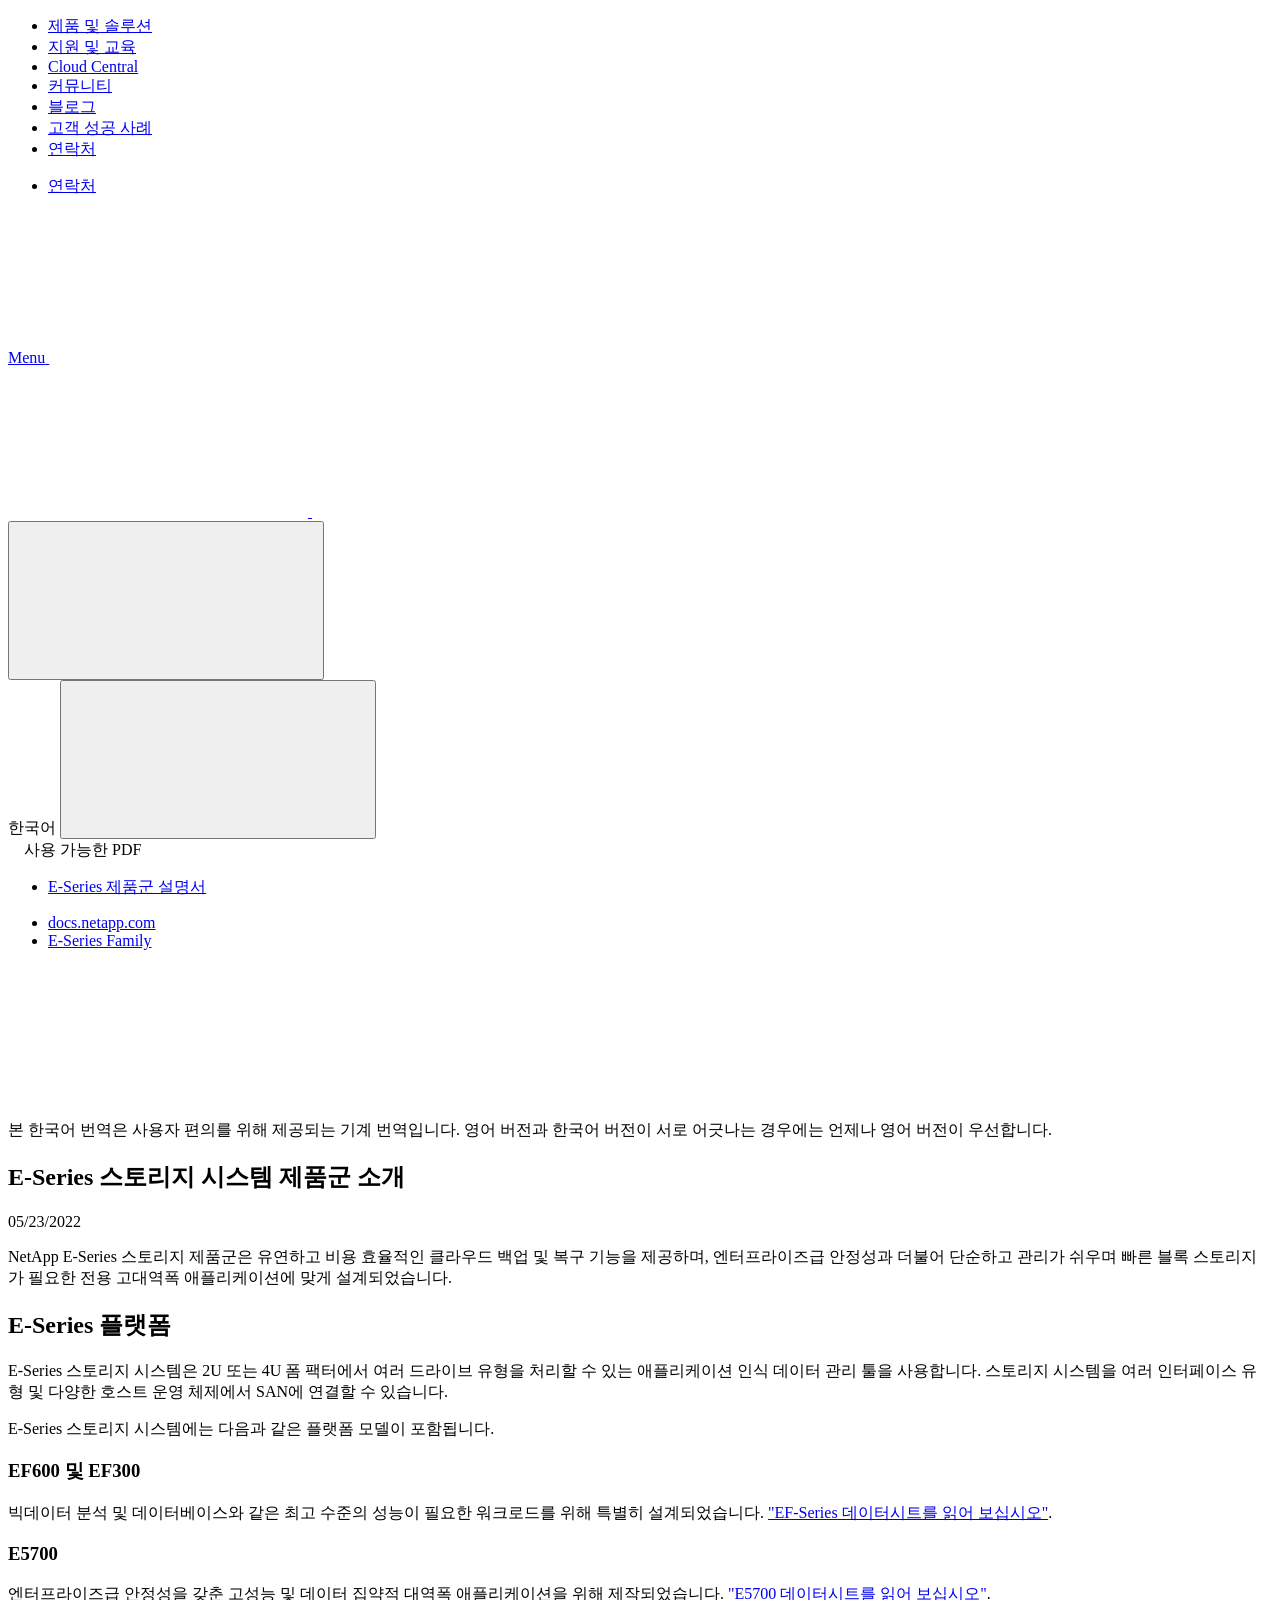
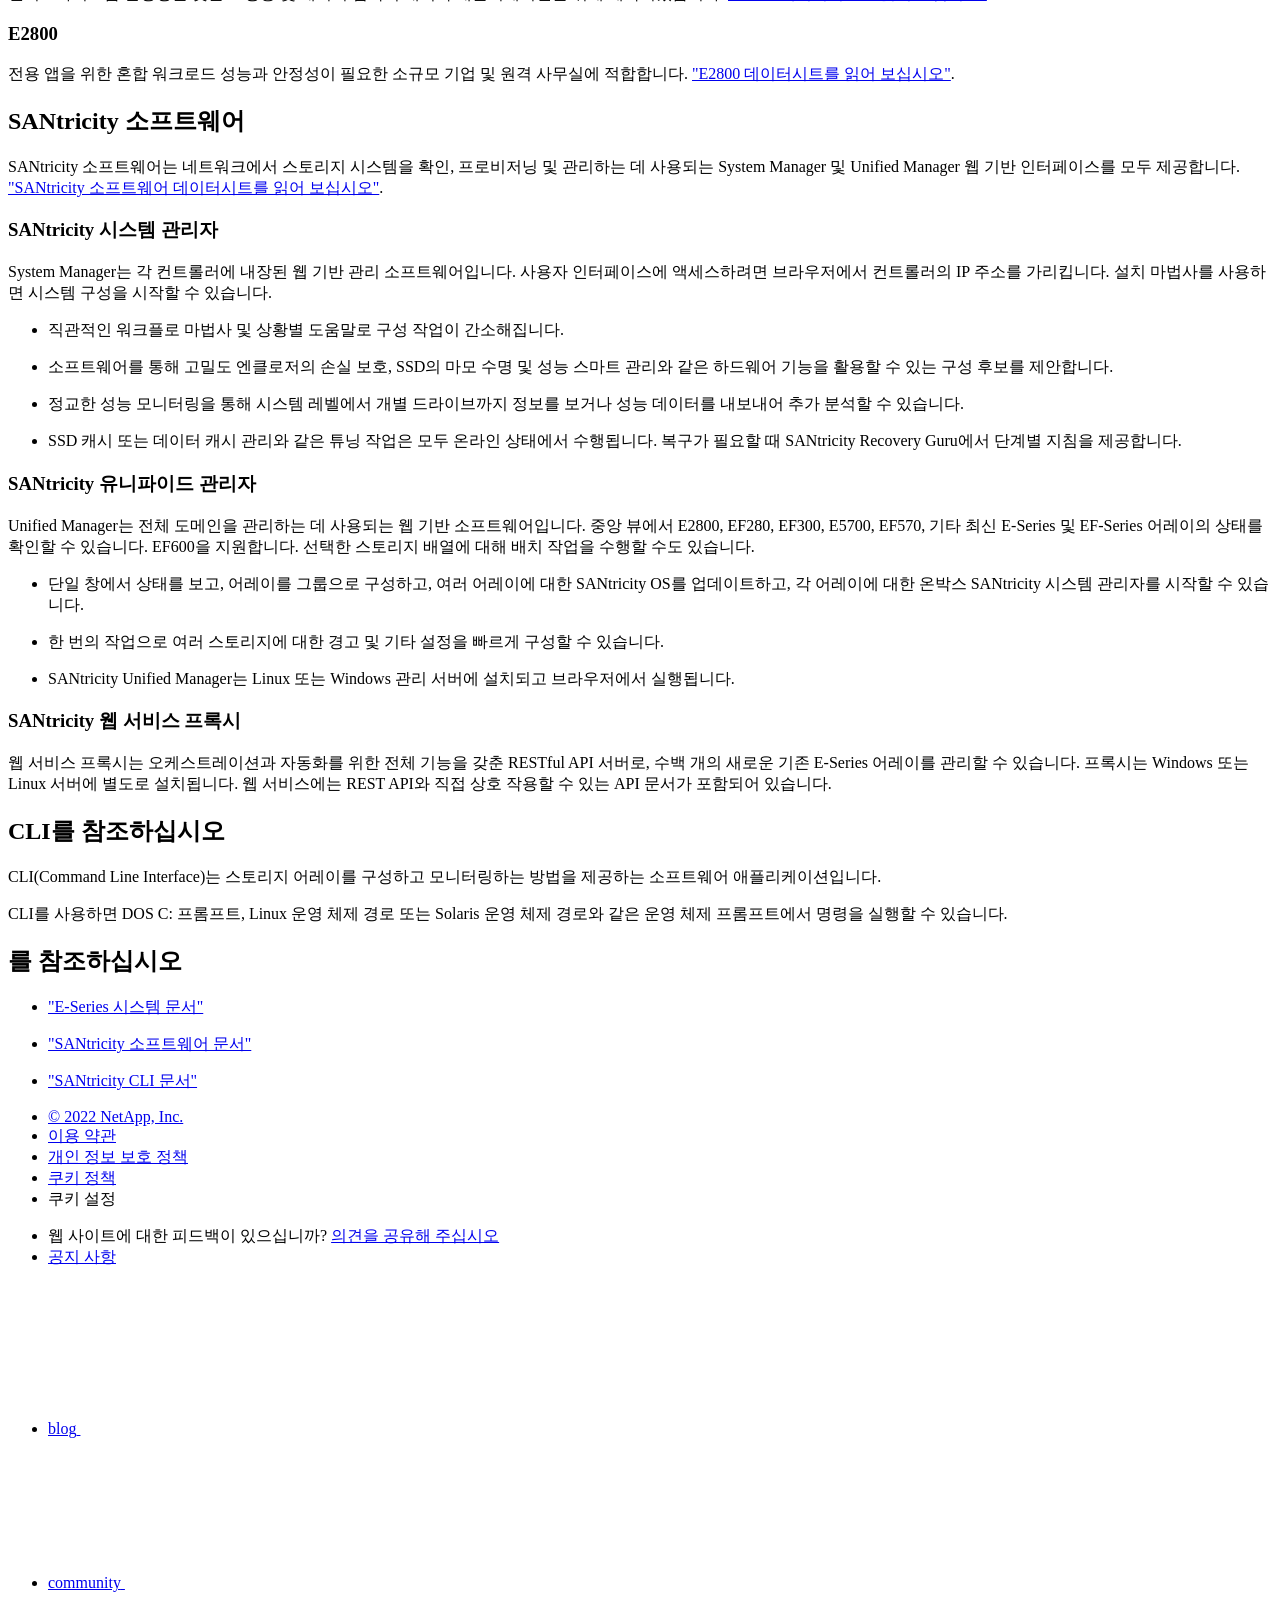
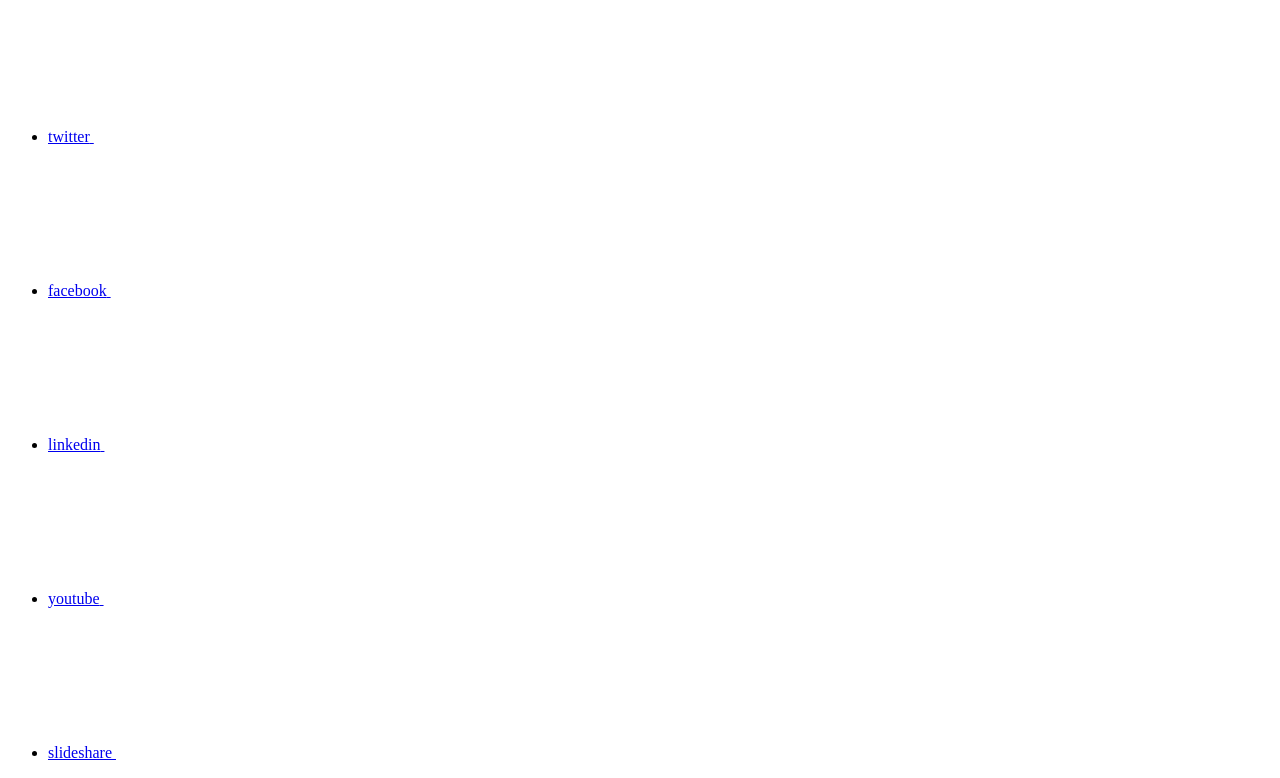
==== intro-family.html @ f20e8773 "Deploying to gh-pages from  @ 194bf21e42593ed97b70fe187d2d608e833cfc55 🚀" ====
<!DOCTYPE html>
<html lang="ko">
  <head class="at-element-marker">
  <title>E-Series 스토리지 시스템 제품군 소개</title>
  <meta charset="utf-8">
  <meta http-equiv="x-ua-compatible" content="ie=edge,chrome=1">
  <meta http-equiv="language" content="en">
  <meta name="viewport" content="width=device-width, initial-scale=1">
  <meta property="og:title" content="E-Series 스토리지 시스템 제품군 소개" />
	<meta property="og:type" content="website" />
	<meta property="og:url" content="https://docs.netapp.com/ko-kr/e-series-family/intro-family.html" />
	<meta property="og:description" content="NetApp E-Series 제품군은 단순하고 관리가 쉬우며 엔터프라이즈급 안정성을 갖춘 빠른 블록 스토리지가 필요한 고대역폭 애플리케이션을 위한 스토리지 및 애플리케이션 데이터 관리 서비스를 제공합니다." />
  <meta property="og:image" content="https://docs.netapp.com/ko-kr/e-series-family/images/logo-tophat-social.png" />
  <meta property="og:image:alt" content="NetApp Logo" />
  <meta name="format-detection" content="telephone=no">
  <meta http-equiv="Content-Type" content="text/html; charset=utf-8">
  <meta http-equiv="encoding" content="utf-8">
  <meta http-equiv="nss-type" content="Product Documentation"/>
  <meta http-equiv="nss-subtype" content="User Guide"/><meta name="description" content="NetApp E-Series 제품군은 단순하고 관리가 쉬우며 엔터프라이즈급 안정성을 갖춘 빠른 블록 스토리지가 필요한 고대역폭 애플리케이션을 위한 스토리지 및 애플리케이션 데이터 관리 서비스를 제공합니다.">
  <meta name="keywords" content=" introduction, what E-Series is, e-series, SANtricity, CLI, system manager, unified manager"><!-- Icons -->
  <link rel="icon" href="/ko-kr/e-series-family/images/favicon.ico" type="image/x-icon">

  <!-- RSS Feed --><!-- CSS Definitions: NetApp CSS should be defined after generic css -->

  <!-- Elastic Search -->
  <link rel="stylesheet" href="//cdn.jsdelivr.net/searchkit/0.10.0/theme.css">

  <!-- Controls AsciiDoctor Admonition Blocks -->
  <link rel="stylesheet" type="text/css" href="/ko-kr/e-series-family/css/font-awesome.min.css">

  <!-- Controls the shadow effect for search dropdown menu -->
  <link rel="stylesheet" href="/ko-kr/e-series-family/css/boxshadowproperties.css">

  <!-- NetApp CSS controls the technical content -->
  <link rel="stylesheet" type="text/css" href="/ko-kr/e-series-family/css/netapp.css">

  <!-- WWW CSS Content -->
  <link rel="stylesheet" type="text/css" href="/ko-kr/e-series-family/css/www-luci-dotcom.min.css">
  <link rel="stylesheet" type="text/css" href="/ko-kr/e-series-family/css/www-netapp-dotcom.css">
  <link rel="stylesheet" href="/ko-kr/e-series-family/css/www-netapp-library-critical.min.css" media="all" >
  <link rel="stylesheet" href="/ko-kr/e-series-family/css/www-netapp-library-non-critical.min.css" as="style" onload="this.onload=null;this.rel='stylesheet'">
  <link rel="stylesheet" href="/ko-kr/e-series-family/css/www-netapp-library-global-header-footer.min.css">

  <!-- NetApp IE Customizations -->
  <link rel="stylesheet" href='/ko-kr/e-series-family/css/na-utility.css' type='text/css'>
  <link rel="stylesheet" href='/ko-kr/e-series-family/css/na-sidebar.css' type='text/css'>
  <link rel='stylesheet' href='/ko-kr/e-series-family/css/clouddocs.css' type='text/css'>
  <link rel='stylesheet' href='/ko-kr/e-series-family/css/custom-dropdown.css' type='text/css'>
  <link rel='stylesheet' href='/ko-kr/e-series-family/css/na-pagenav.css' type='text/css'>

  
  <link rel="stylesheet" href="/ko-kr/e-series-family/css/landing-page.css" type="text/css">
  <link rel="stylesheet" href="/ko-kr/e-series-family/css/tabbed-blocks.css" type="text/css">
  <!-- Canonical url -->
  <link rel='stylesheet' href='/ko-kr/e-series-family/css/na-feature.css' type='text/css'><!-- Top level site integrations --><script>
    if (document.location.hostname === "docs.netapp.com") {
      var head = document.getElementsByTagName('head')[0];
      var onetrustConsent = document.createElement("script");
      onetrustConsent.type = "text/javascript";
      onetrustConsent.src = "https://cdn.cookielaw.org/consent/72570c5c-fe30-465f-b0e0-b77f7fb4ae34/OtAutoBlock.js";
      head.appendChild(onetrustConsent);

      var onetrustScript = document.createElement("script");
      onetrustScript.type = "text/javascript";
      onetrustScript.src = "https://cdn.cookielaw.org/scripttemplates/otSDKStub.js";
      onetrustScript.charset = "UTF-8";
      onetrustScript.dataset.documentLanguage = "true";
      onetrustScript.dataset.domainScript = "72570c5c-fe30-465f-b0e0-b77f7fb4ae34";
      head.appendChild(onetrustScript);
    }

    function OptanonWrapper() { }

    if (document.location.hostname === "docs.netapp.com") {
      var adobe = document.createElement("script");
      adobe.type = "text/plain";
      adobe.className = "optanon-category-C0002";
      adobe.src = "//assets.adobedtm.com/60287eadf1ee/c284da483c83/launch-e9ff3acac59f.min.js";
      head.appendChild(adobe);

      var google = document.createElement("script");
      google.type = "text/plain";
      google.className = "optanon-category-C0002";
      google.src = "https://www.googletagmanager.com/gtag/js?id=UA-81697994-3";
      head.appendChild(google);

      window.dataLayer = window.dataLayer || [];
      function gtag(){dataLayer.push(arguments);}
      gtag('js', new Date());
      gtag('config', 'UA-81697994-3');
    }
  </script>
  <script src="https://cdnjs.cloudflare.com/ajax/libs/jquery/2.1.4/jquery.min.js"></script>
  <script src="https://cdnjs.cloudflare.com/ajax/libs/jquery-cookie/1.4.1/jquery.cookie.min.js"></script>

  <!-- Used for Product Family Page Sidebar Visibility --><link rel="stylesheet" href='/ko-kr/e-series-family/css/product-family.css' type="text/css">
  <script src='/ko-kr/e-series-family/js/product-family.js'></script><!-- Used to import Promise for IE. Required for SearchKit -->
  <script src="https://cdnjs.cloudflare.com/ajax/libs/bluebird/3.3.5/bluebird.min.js"></script><script src='/ko-kr/e-series-family/js/na-search.js'></script><script src='/ko-kr/e-series-family/js/na-pagenav.js'></script><link rel='stylesheet' href='/ko-kr/e-series-family/css/prism.css' type='text/css'>
  <link rel='stylesheet' href='/ko-kr/e-series-family/css/prism-netapp.css' type='text/css'>


  <script src='/ko-kr/e-series-family/js/na-utility.js'></script>
  <script src='/ko-kr/e-series-family/js/clouddocs.js'></script>
  <script src='/ko-kr/e-series-family/js/jquery.navgoco.min.js'></script>
  <script src="https://maxcdn.bootstrapcdn.com/bootstrap/3.3.7/js/bootstrap.min.js" integrity="sha384-Tc5IQib027qvyjSMfHjOMaLkfuWVxZxUPnCJA7l2mCWNIpG9mGCD8wGNIcPD7Txa" crossorigin="anonymous"></script>
  <script src='/ko-kr/e-series-family/js/toc.js'></script>
  <script src='/ko-kr/e-series-family/js/customscripts.js'></script><script>
      $(document).ready(function() {
          
          var collapseOnInit = true;
          

          var navSettings = {
              "caretHtml": '',
              "accordion": collapseOnInit,
              "openClass": 'active', // open
              "save": false, // leave false or nav highlighting doesn't work right
              "cookie": {
                  "name": 'navgoco',
                  "expires": false,
                  "path": '/'
              },
              "slide": {
                  "duration": 400,
                  "easing": 'swing'
              }
          };

          // Initialize navgoco with default options
          $("#mysidebar").navgoco(navSettings);
          

          $("#collapseAll").click(function(e) {
              e.preventDefault();
              $("#mysidebar").navgoco('toggle', false);
          });

          $("#expandAll").click(function(e) {
              e.preventDefault();
              $("#mysidebar").navgoco('toggle', true);
          });

      });

  </script>
  <script>
      $(document).ready(function() {
          $("#tg-sb-link").click(function() {
              $("#tg-sb-sidebar").toggle();
              $("#tg-sb-content").toggleClass('col-md-9');
              $("#tg-sb-content").toggleClass('col-md-12');
              $("#tg-sb-icon").toggleClass('fa-toggle-on');
              $("#tg-sb-icon").toggleClass('fa-toggle-off');
          });
      });
  </script>
  <script src='/ko-kr/e-series-family/js/custom-dropdown.js'></script>
  <script src='/ko-kr/e-series-family/js/FileSaver.min.js'></script>
  <script src='/ko-kr/e-series-family/js/jszip-utils.min.js'></script>
  <script src='/ko-kr/e-series-family/js/jszip.min.js'></script>
  <script src='/ko-kr/e-series-family/js/pdf-ux.js'></script>
</head>


  <body class role="document" data-flavor="">
    <div id="page" class="n-off-canvas-menu">
      <div class="n-off-canvas-menu__menu"><!--TODO: Add offcanvas code --></div>
      <div class="n-off-canvas-menu__content-wrap">
        <header class="site-header" id="banner">
  
  <!-- Start Page Toolbar -->
  
  
  <!-- Start top_hat -->
  <div class="n-top-hat">
    <div class="n-container">
      <div class="n-top-hat__cross-property-nav">
        <ul class="n-top-hat__list">
          <li class="n-top-hat__list-item">
            <a href="https://www.netapp.com/products-a-z/" class="n-top-hat__link">제품 및 솔루션</a>
          </li>
          <li class="n-top-hat__list-item">
            <a href="https://www.netapp.com/support-and-training/netapp-university/" class="n-top-hat__link">지원 및 교육</a>
          </li>
          <li class="n-top-hat__list-item">
            <a href="https://cloud.netapp.com" class="n-top-hat__link">Cloud Central</a>
          </li>
          <li class="n-top-hat__list-item">
            <a href="https://community.netapp.com/" class="n-top-hat__link">커뮤니티</a>
          </li>
          <li class="n-top-hat__list-item">
            <a href="https://blog.netapp.com/" class="n-top-hat__link">블로그</a>
          </li>
          <li class="n-top-hat__list-item">
            <a href="https://customers.netapp.com/en/" class="n-top-hat__link">고객 성공 사례</a>
          </li>
          <li class="n-top-hat__list-item">
            <a href="https://www.netapp.com/us/contact-us/index.aspx" target="_self" class="n-top-hat__link" data-ntap-ui="contact-us">연락처</a>
          </li>
        </ul>
      </div>
      <div class="n-top-hat__utils">
        <ul class="n-top-hat__list">
          <li class="n-top-hat__list-item">
            <a href="https://www.netapp.com/us/contact-us/index.aspx" target="_self" class="n-top-hat__link" data-ntap-ui="contact-us">연락처</a>
          </li>
        </ul>
      </div>
    </div>
  </div>
  <!-- End top_hat -->

  <!-- Start property bar -->
  <style>
    .n-property-navigation-bar__menus--desktop-experience .n-menu--mega__default-content__heading span {
    color: #34B0FF;
    }
  </style>
  <div class="n-property-bar " data-ntap-ui="sticky-nav">
    <div class="n-property-bar__inner-wrap">
      <div class="n-property-bar__menu-toggle">
        <a href="#" class="n-property-bar__menu-toggle-link">
          <span class="n-property-bar__menu-toggle-text">Menu</span>
          <svg class="n-icon-bars n-property-bar__menu-toggle-icon" aria-labelledby="title">
            <title>bars</title>
            <use xlink:href="/ko-kr/e-series-family/common/svg/sprite.svg#bars"></use>
          </svg>
        </a>
      </div>
      <div class="n-property-bar__property-mark ">
        <a href="https://www.netapp.com" class="n-property-bar__property-link">
          <div class="n-property-bar__logo">
            <svg class="n-icon-netapp-mark n-icon-netapp-mark n-property-bar__netapp-mark-icon" aria-labelledby="title">
              <title>netapp-mark</title>
              <use xlink:href="/ko-kr/e-series-family/common/svg/sprite.svg#netapp-mark"></use>
            </svg>
            <svg class="n-icon-netapp-logo n-property-bar__logo-svg" aria-labelledby="title">
              <title>netapp-logo</title>
              <use xlink:href="/ko-kr/e-series-family/common/svg/sprite.svg#netapp-logo"></use>
            </svg>
          </div>
        </a>
      </div>

      
      <div class="search-property-bar">
        <div id="search-demo-container" class="searchbox n-property-bar__search">
          <div id="react-search" 
          data-search-html="/ko-kr/e-series-family/search.html"
          data-type="widget" 
          data-placeholder="설명서 검색" 
          data-no-results-found="{query}에 대한 결과를 찾을 수 없음" 
          data-did-you-mean="{suggestion}을(를) 검색해보십시오." 
          data-no-results-found-did-you-mean="{query}에 대한 결과를 찾을 수 없습니다. {suggestion}을(를) 검색하려 하셨습니까?" 
          data-results-found="{hitCount}개의 결과를 찾음"  
          data-sk-es-pf-indexes="clouddocs-e-series_main-prod,clouddocs-e-series-santricity_main-prod,clouddocs-e-series-cli_main-prod"
          data-flavor=""></div>
          <button class="n-property-bar__search-toggle-button" type="button">
            <svg class="n-icon-search n-property-bar__search-toggle-button-icon" aria-labelledby="title">
              <title>search</title>
              <use xmlns:xlink="http://www.w3.org/1999/xlink" xlink:href="/ko-kr/e-series-family/common/svg/sprite.svg#search"></use>
            </svg>
          </button>
        </div>
      </div>
      
    </div>
  </div>
  <div class="n-property-bar__toolbar">
    <!-- Start Language Selector --><div id="ie-i18n" class="n-property-bar__lang-selector">
      <div id="ie-i18n-menu">
      <span class="ie-i18n-lang">한국어</span>
        <button class="ie-i18n-icon-container" type="button">
          <svg class="n-globe__icon" aria-labelledby="title">
            <title>globe</title>
            <use xmlns:xlink="http://www.w3.org/1999/xlink" xlink:href="/ko-kr/e-series-family/common/svg/sprite.svg#globe"></use>
          </svg>
        </button>
      </div>
      <div id="n-property-navigation-bar__menu--language-selector" class="ie-i18n-results-container n-menu n-menu--v3 n-menu--is-active" style="display: none;">
        <div class="n-language-selector-menu">
          <ul class="n-menu__list">
            <li class="n-menu__list-column">
              <ul class="n-menu__list"><li class="n-menu__list-item n-menu__list-item--level-1">
                  <a href="https://docs.netapp.com/us-en/e-series-family/intro-family.html" class="n-menu__header-text"><span translate="no" class="notranslate">English</span></a>
                </li><li class="n-menu__list-item n-menu__list-item--level-1">
                  <a href="https://docs.netapp.com/ja-jp/e-series-family/intro-family.html" class="n-menu__header-text"><span translate="no" class="notranslate">日本語</span></a>
                </li><li class="n-menu__list-item n-menu__list-item--level-1">
                  <a href="https://docs.netapp.com/ko-kr/e-series-family/intro-family.html" class="n-menu__header-text"><span translate="no" class="notranslate">한국어</span></a>
                </li><li class="n-menu__list-item n-menu__list-item--level-1">
                  <a href="https://docs.netapp.com/zh-cn/e-series-family/intro-family.html" class="n-menu__header-text"><span translate="no" class="notranslate">简体中文</span></a>
                </li><li class="n-menu__list-item n-menu__list-item--level-1">
                  <a href="https://docs.netapp.com/zh-tw/e-series-family/intro-family.html" class="n-menu__header-text"><span translate="no" class="notranslate">繁體中文</span></a>
                </li></ul>
            </li>
          </ul>
        </div>
      </div>
    </div><!-- End Language Selector -->

    <div class="n-property-bar__cta"></div>
  </div>
  <script>
    $(function(){
        var currentLocalization = $('html').attr('lang');

        var localizationsDictionary = {
            "en-CA" : "https://www.netapp.com/search/index.aspx?for_cr=canada&",
            "en-IN" : "https://www.netapp.com/search/index.aspx?for_cr=india&",
            "nl-NL" : "https://www.netapp.com/search/index.aspx?for_cr=netherlands&",
            "ru-RU" : "https://www.netapp.com/search/index.aspx?for_cr=russia&",
            "sv-SE" : "https://www.netapp.com/search/index.aspx?for_cr=sweden&",
            "it-IT" : "https://www.netapp.com/search/index.aspx?for_cr=italy&",
            "he-IL" : "https://www.netapp.com/search/index.aspx?for_cr=israel&",
            "ko-KR" : "https://www.netapp.com/search/index.aspx?for_cr=korea&",
            "zh-TW" : "https://www.netapp.com/search/index.aspx?for_cr=taiwan&",
            "en-GB" : "https://www.netapp.com/search/index.aspx?for_cr=unitedkingdom&",
            "en-SG" : "https://www.netapp.com/search/index.aspx?for_cr=asean&",
            "en-AU" : "https://www.netapp.com/search/index.aspx?for_cr=australia&",
            "pt-BR" : "https://www.netapp.com/search/index.aspx?for_cr=brasil&",
            "de-CH" : "https://www.netapp.com/search/index.aspx?for_cr=switzerland&",
            "es-MX" : "https://www.netapp.com/search/index.aspx?for_cr=mexico&"
        };

        if($('html').hasClass('ntap-whitelisted') && localizationsDictionary.hasOwnProperty(currentLocalization)) {
            $('.n-property-bar__property-link').attr('href', '/');
        }
    });
  </script>
  <!-- End property bar -->
</header>


        <main id="n-main-content" class="n-main-content">
          <!-- Start Documentation Content -->
<div class="ie-main">
  <!-- Sidebar Column -->
  
  <div class="col-md-3" id="sidebar-height">
      <div class="n-pdf-header">
  <a id="toggleButtonPdf" class="n-pdf-button" type="button">
    <img src="/ko-kr/e-series-family/images/pdf.png" width="16" height="16"/>사용 가능한 PDF<span>
    </span>
  </a>
</div>
<div class="n-pdf-body-container">
  <ul id="toggleContainerPdf" class="n-pdf-body" style="display:none;"><li class="pdf-ux-container">
        
        
        
        <a target="_blank" href="/ko-kr/e-series-family/pdfs/fullsite-sidebar/E_Series_설명서를_참조하십시오.pdf" >
          <img src="/ko-kr/e-series-family/images/pdf.png" width="16" height="16"/>이 문서 사이트의 PDF</a>


</li></ul>
  <div class="zip-pdf-link-container" style="display: none;">   
    <a href="#" id="zipPdf">
      <img src="/ko-kr/e-series-family/images/pdf-zip.png" width="16" height="16"/>
      <pre>별도의 PDF 문서 모음<span class="zip-size"></span></pre>
    </a><div id="zip-link-popup" class="hide">
    <div class="inner-modal">
        <div class="downloading-progress">
            <div class="spinner"></div>
            <h1>Creating your file...</h1>
            <div>This may take a few minutes. Thanks for your patience.</div>
            <button class="cancel-download-btn" type="button">Cancel</button>
        </div>
        <div class="download-complete hide">
            <div class="done-icon">
                <svg xmlns="http://www.w3.org/2000/svg" width="24" height="24" viewBox="0 0 24 24"><path d="M20.285 2l-11.285 11.567-5.286-5.011-3.714 3.716 9 8.728 15-15.285z"/></svg>
            </div>
            <div>Your file is ready</div>
            <button class="cancel-download-btn" type="button">OK</button>
        </div>
    </div>
</div>
<script>
    $(".cancel-download-btn").click(function(){
        $("#zip-link-popup").addClass("hide");
        $("#zip-link-popup .downloading-progress").removeClass("hide");
        $("#zip-link-popup .download-complete").addClass("hide");
    });
</script></div>
</div>
<script>
  $("#toggleContainerPdf li.active:last-child").parents('ul.subfolders').toggle('display');
  $("#toggleButtonPdf").click(function () {
    $("#toggleContainerPdf").toggle('display');
    $(".n-pdf-body-container .zip-pdf-link-container").toggle('display');
  });
</script><div class="sidebar-nav-container">
  <ul id="mysidebar" class="nav"><li class=" "><a class="na-navbar-padding" href="/ko-kr/e-series-family/index.html">
        E-Series 제품군 설명서
      </a></li></ul>
</div>
<script>
  window.onscroll = () => {
    const value = -40 - (document.body.scrollHeight - (window.innerHeight + document.scrollingElement.scrollTop));
    
    document.getElementById("sidebar-height").style.bottom = Math.max(0,value) + "px";
};
</script>
<!-- this highlights the active parent class in the navgoco sidebar. this is critical so that the parent expands when you're viewing a page. This must appear below the sidebar code above. Otherwise, if placed inside customscripts.js, the script runs before the sidebar code runs and the class never gets inserted.-->
<script>$("li.active").parents('li').toggleClass("active");</script>


  </div>
  

  <div class="ie-content-pane n-doc__component-detail-content n-doc__component-detail-content--show-code">
    <!-- Begin of page container --><article class="page-content">
      <div class="ie-utility">
  <div class="ie-menu">
    <div class="n-breadcrumb">
      <ul class="n-breadcrumb__list">
        <li class="n-breadcrumb__list-item">
          <a href="https://docs.netapp.com">docs.netapp.com</a>
        </li>
        

        

        <li class="n-breadcrumb__list-item">
          <a href="/ko-kr/e-series-family/">E-Series&nbsp;Family</a>
        </li>

      </ul>
    </div>
    <div style="clear: both"></div><!-- Main needs to have height -->
  </div>
</div>

      <div class="ie-nmt-disclaimer">
  <span>
    <div class="ie-nmt-disclaimer-container">
      <div class="ie-nmt-disclaimer-icon">
        <svg class="luci-icon" aria-hidden="true">
          <use xlink:href="/ko-kr/e-series-family/common/svg/sprite.svg#circle-info">
        </svg>
      </div>
      <div class="ie-nmt-disclaimer-content">
        <span> 본 한국어 번역은 사용자 편의를 위해 제공되는 기계 번역입니다. 영어 버전과 한국어 버전이 서로 어긋나는 경우에는 언제나 영어 버전이 우선합니다. </span>
      </div>
      <div style="clear:both;"></div>
    </div>
  </span>
</div><div class="n-doc__component-detail-heading-wrap">
  <h1 class="n-doc__component-detail-heading">E-Series 스토리지 시스템 제품군 소개</h1>
</div>


<p class="page-details">
  
    
    <time datetime="2022-05-23 23:40:14 +0000">05/23/2022</time>
    
  


</p>

<div id="preamble">
<div class="sectionbody">
<div class="paragraph">
<p>NetApp E-Series 스토리지 제품군은 유연하고 비용 효율적인 클라우드 백업 및 복구 기능을 제공하며, 엔터프라이즈급 안정성과 더불어 단순하고 관리가 쉬우며 빠른 블록 스토리지가 필요한 전용 고대역폭 애플리케이션에 맞게 설계되었습니다.</p>
</div>
</div>
</div>
<div class="sect1">
<h2 id="e-series-플랫폼">E-Series 플랫폼</h2>
<div class="sectionbody">
<div class="paragraph">
<p>E-Series 스토리지 시스템은 2U 또는 4U 폼 팩터에서 여러 드라이브 유형을 처리할 수 있는 애플리케이션 인식 데이터 관리 툴을 사용합니다. 스토리지 시스템을 여러 인터페이스 유형 및 다양한 호스트 운영 체제에서 SAN에 연결할 수 있습니다.</p>
</div>
<div class="paragraph">
<p>E-Series 스토리지 시스템에는 다음과 같은 플랫폼 모델이 포함됩니다.</p>
</div>
<div class="sect2">
<h3 id="ef600-및-ef300">EF600 및 EF300</h3>
<div class="paragraph">
<p>빅데이터 분석 및 데이터베이스와 같은 최고 수준의 성능이 필요한 워크로드를 위해 특별히 설계되었습니다. <a href="https://www.netapp.com/pdf.html?item=/media/19339-DS-4082.pdf" target="_blank" rel="noopener">"EF-Series 데이터시트를 읽어 보십시오"</a>.</p>
</div>
</div>
<div class="sect2">
<h3 id="e5700">E5700</h3>
<div class="paragraph">
<p>엔터프라이즈급 안정성을 갖춘 고성능 및 데이터 집약적 대역폭 애플리케이션을 위해 제작되었습니다. <a href="https://www.netapp.com/pdf.html?item=/media/7572-ds-3894.pdf" target="_blank" rel="noopener">"E5700 데이터시트를 읽어 보십시오"</a>.</p>
</div>
</div>
<div class="sect2">
<h3 id="e2800">E2800</h3>
<div class="paragraph">
<p>전용 앱을 위한 혼합 워크로드 성능과 안정성이 필요한 소규모 기업 및 원격 사무실에 적합합니다. <a href="https://www.netapp.com/pdf.html?item=/media/7573-ds-3805.pdf" target="_blank" rel="noopener">"E2800 데이터시트를 읽어 보십시오"</a>.</p>
</div>
</div>
</div>
</div>
<div class="sect1">
<h2 id="santricity-소프트웨어">SANtricity 소프트웨어</h2>
<div class="sectionbody">
<div class="paragraph">
<p>SANtricity 소프트웨어는 네트워크에서 스토리지 시스템을 확인, 프로비저닝 및 관리하는 데 사용되는 System Manager 및 Unified Manager 웹 기반 인터페이스를 모두 제공합니다. <a href="https://www.netapp.com/pdf.html?item=/media/7676-ds-3891.pdf" target="_blank" rel="noopener">"SANtricity 소프트웨어 데이터시트를 읽어 보십시오"</a>.</p>
</div>
<div class="sect2">
<h3 id="santricity-시스템-관리자">SANtricity 시스템 관리자</h3>
<div class="paragraph">
<p>System Manager는 각 컨트롤러에 내장된 웹 기반 관리 소프트웨어입니다. 사용자 인터페이스에 액세스하려면 브라우저에서 컨트롤러의 IP 주소를 가리킵니다. 설치 마법사를 사용하면 시스템 구성을 시작할 수 있습니다.</p>
</div>
<div class="ulist">
<ul>
<li>
<p>직관적인 워크플로 마법사 및 상황별 도움말로 구성 작업이 간소해집니다.</p>
</li>
<li>
<p>소프트웨어를 통해 고밀도 엔클로저의 손실 보호, SSD의 마모 수명 및 성능 스마트 관리와 같은 하드웨어 기능을 활용할 수 있는 구성 후보를 제안합니다.</p>
</li>
<li>
<p>정교한 성능 모니터링을 통해 시스템 레벨에서 개별 드라이브까지 정보를 보거나 성능 데이터를 내보내어 추가 분석할 수 있습니다.</p>
</li>
<li>
<p>SSD 캐시 또는 데이터 캐시 관리와 같은 튜닝 작업은 모두 온라인 상태에서 수행됩니다. 복구가 필요할 때 SANtricity Recovery Guru에서 단계별 지침을 제공합니다.</p>
</li>
</ul>
</div>
</div>
<div class="sect2">
<h3 id="santricity-유니파이드-관리자">SANtricity 유니파이드 관리자</h3>
<div class="paragraph">
<p>Unified Manager는 전체 도메인을 관리하는 데 사용되는 웹 기반 소프트웨어입니다. 중앙 뷰에서 E2800, EF280, EF300, E5700, EF570, 기타 최신 E-Series 및 EF-Series 어레이의 상태를 확인할 수 있습니다. EF600을 지원합니다. 선택한 스토리지 배열에 대해 배치 작업을 수행할 수도 있습니다.</p>
</div>
<div class="ulist">
<ul>
<li>
<p>단일 창에서 상태를 보고, 어레이를 그룹으로 구성하고, 여러 어레이에 대한 SANtricity OS를 업데이트하고, 각 어레이에 대한 온박스 SANtricity 시스템 관리자를 시작할 수 있습니다.</p>
</li>
<li>
<p>한 번의 작업으로 여러 스토리지에 대한 경고 및 기타 설정을 빠르게 구성할 수 있습니다.</p>
</li>
<li>
<p>SANtricity Unified Manager는 Linux 또는 Windows 관리 서버에 설치되고 브라우저에서 실행됩니다.</p>
</li>
</ul>
</div>
</div>
<div class="sect2">
<h3 id="santricity-웹-서비스-프록시">SANtricity 웹 서비스 프록시</h3>
<div class="paragraph">
<p>웹 서비스 프록시는 오케스트레이션과 자동화를 위한 전체 기능을 갖춘 RESTful API 서버로, 수백 개의 새로운 기존 E-Series 어레이를 관리할 수 있습니다. 프록시는 Windows 또는 Linux 서버에 별도로 설치됩니다. 웹 서비스에는 REST API와 직접 상호 작용할 수 있는 API 문서가 포함되어 있습니다.</p>
</div>
</div>
</div>
</div>
<div class="sect1">
<h2 id="cli를-참조하십시오">CLI를 참조하십시오</h2>
<div class="sectionbody">
<div class="paragraph">
<p>CLI(Command Line Interface)는 스토리지 어레이를 구성하고 모니터링하는 방법을 제공하는 소프트웨어 애플리케이션입니다.</p>
</div>
<div class="paragraph">
<p>CLI를 사용하면 DOS C: 프롬프트, Linux 운영 체제 경로 또는 Solaris 운영 체제 경로와 같은 운영 체제 프롬프트에서 명령을 실행할 수 있습니다.</p>
</div>
</div>
</div>
<div class="sect1">
<h2 id="를-참조하십시오">를 참조하십시오</h2>
<div class="sectionbody">
<div class="ulist">
<ul>
<li>
<p><a href="https://docs.netapp.com/us-en/e-series/index.html" target="_blank" rel="noopener">"E-Series 시스템 문서"</a></p>
</li>
<li>
<p><a href="https://docs.netapp.com/us-en/e-series-santricity/index.html" target="_blank" rel="noopener">"SANtricity 소프트웨어 문서"</a></p>
</li>
<li>
<p><a href="https://docs.netapp.com/us-en/e-series-cli/index.html" target="_blank" rel="noopener">"SANtricity CLI 문서"</a></p>
</li>
</ul>
</div>
</div>
</div>

    </article>
    <!-- Page Container -->
  </div>

  <div style="clear: both"></div><!-- Main needs to have height --></div>

        </main>

        <footer class="n-footer">
  <div class="n-footer__bottom">
    <div class="n-container">
      <div class="n-footer__bottom-left">
        <div class="n-footer__copyright">
          <ul class="n-footer__copyright-list">
            <li class="n-footer__copyright-link">
              <a href="https://www.netapp.com/us/legal/copyright.aspx">© 2022 NetApp, Inc.</a>
            </li>
            <li class="n-footer__copyright-link">
              <a href="https://www.netapp.com/company/legal/terms-of-use/">이용 약관</a>
            </li>
            <li class="n-footer__copyright-link">
              <a href="https://www.netapp.com/company/legal/privacy-policy/">개인 정보 보호 정책</a>
            </li>
            <li class="n-footer__copyright-link">
              <a href="https://www.netapp.com/company/legal/cookie-policy/">쿠키 정책</a>
            </li>
            <li class="n-footer__copyright-link">
              <a class="ot-sdk-show-settings">쿠키 설정</a>
            </li>
          </ul>
        </div>
      </div>
      <div class="n-footer__bottom-right">
        <div class="n-footer__copyright">
          <ul class="n-footer__copyright-list">
            <li class="n-footer__copyright-link">
              <span class="n-footer__fine-print">웹 사이트에 대한 피드백이 있으십니까?</span>
              <a target="_self" href="javascript:netapp_mailto()">의견을 공유해 주십시오</a>
            </li>
            <li class="n-footer__copyright-link">
              <a href="https://docs.netapp.com/ko-kr/announcements/">공지 사항</a>
            </li>
          </ul>
        </div>
        <div class="n-footer__social-links">
          <ul class="n-footer__social-link-list">
            <li class="n-footer__social-link-list-item">
              <a class="n-footer__social-link" data-ntap-social="follow-blog" href="https://blog.netapp.com"
                target="_blank" title="blog" alt="blog">
                <span class="n-footer__social-link-text">blog</span>
                <svg class="n-icon-blog n-footer__social-link-icon" aria-labelledby="title">
                  <title>blog@</title>
                  <use xmlns:xlink="http://www.w3.org/1999/xlink"
                    xlink:href="/ko-kr/e-series-family/common/svg/sprite.svg#blog"></use>
                </svg>
              </a>
            </li>
            <li class="n-footer__social-link-list-item">
              <a class="n-footer__social-link" data-ntap-social="follow-community" href="https://community.netapp.com/"
                target="_blank" title="community" alt="community">
                <span class="n-footer__social-link-text">community</span>
                <svg class="n-icon-community n-footer__social-link-icon" aria-labelledby="title">
                  <title>community@</title>
                  <use xmlns:xlink="http://www.w3.org/1999/xlink"
                    xlink:href="/ko-kr/e-series-family/common/svg/sprite.svg#comments"></use>
                </svg>
              </a>
            </li>
            <li class="n-footer__social-link-list-item">
              <a class="n-footer__social-link" data-ntap-social="follow-twitter" href="https://twitter.com/netapp"
                target="_blank" title="twitter" alt="twitter">
                <span class="n-footer__social-link-text">twitter</span>
                <svg class="n-icon-twitter n-footer__social-link-icon" aria-labelledby="title">
                  <title>twitter@</title>
                  <use xmlns:xlink="http://www.w3.org/1999/xlink"
                    xlink:href="/ko-kr/e-series-family/common/svg/sprite.svg#twitter"></use>
                </svg>
              </a>
            </li>
            <li class="n-footer__social-link-list-item">
              <a class="n-footer__social-link" data-ntap-social="follow-facebook" href="https://www.facebook.com/NetApp"
                target="_blank" title="facebook" alt="facebook">
                <span class="n-footer__social-link-text">facebook</span>
                <svg class="n-icon-facebook n-footer__social-link-icon" aria-labelledby="title">
                  <title>facebook@</title>
                  <use xmlns:xlink="http://www.w3.org/1999/xlink"
                    xlink:href="/ko-kr/e-series-family/common/svg/sprite.svg#facebook"></use>
                </svg>
              </a>
            </li>
            <li class="n-footer__social-link-list-item">
              <a class="n-footer__social-link" data-ntap-social="follow-linkedin"
                href="https://www.linkedin.com/company/netapp" target="_blank" title="linkedin" alt="linkedin">
                <span class="n-footer__social-link-text">linkedin</span>
                <svg class="n-icon-linkedin n-footer__social-link-icon" aria-labelledby="title">
                  <title>linkedin@</title>
                  <use xmlns:xlink="http://www.w3.org/1999/xlink"
                    xlink:href="/ko-kr/e-series-family/common/svg/sprite.svg#linkedin"></use>
                </svg>
              </a>
            </li>
            <li class="n-footer__social-link-list-item">
              <a class="n-footer__social-link" data-ntap-social="follow-youtube"
                href="https://www.youtube.com/user/NetAppTV" target="_blank" title="youtube" alt="youtube">
                <span class="n-footer__social-link-text">youtube</span>
                <svg class="n-icon-youtube n-footer__social-link-icon" aria-labelledby="title">
                  <title>youtube@</title>
                  <use xmlns:xlink="http://www.w3.org/1999/xlink"
                    xlink:href="/ko-kr/e-series-family/common/svg/sprite.svg#youtube"></use>
                </svg>
              </a>
            </li>
            <li class="n-footer__social-link-list-item">
              <a class="n-footer__social-link" data-ntap-social="follow-slideshare"
                href="https://www.slideshare.net/NetApp" target="_blank" title="slideshare" alt="slideshare">
                <span class="n-footer__social-link-text">slideshare</span>
                <svg class="n-icon-slideshare n-footer__social-link-icon" aria-labelledby="title">
                  <title>slideshare@</title>
                  <use xmlns:xlink="http://www.w3.org/1999/xlink"
                    xlink:href="/ko-kr/e-series-family/common/svg/sprite.svg#slideshare"></use>
                </svg>
              </a>
            </li>
          </ul>
        </div>
      </div>
    </div>
  </div>
</footer>

      </div><!-- Elasticsearch JS -->
      <script type="text/javascript" src='/ko-kr/e-series-family/js/bundle.js'></script>

      <!-- Syntax Highlighting -->
      <script type="text/javascript" src='/ko-kr/e-series-family/js/prism.js'></script>
      <script type="text/javascript" src='/ko-kr/e-series-family/js/prism-curl.js'></script>
    </div>
    <script>
      document.body.offsetWidth=1903;
      cookieLaw = {}
      cookieLaw.euCountry = "US";
      cookieLaw.invoke = function(){return false;}
    </script>
    <script src='/ko-kr/e-series-family/js/www-ntap.js'></script>
    <script src='/ko-kr/e-series-family/js/tabbed-blocks.js'></script>
  </body></html>
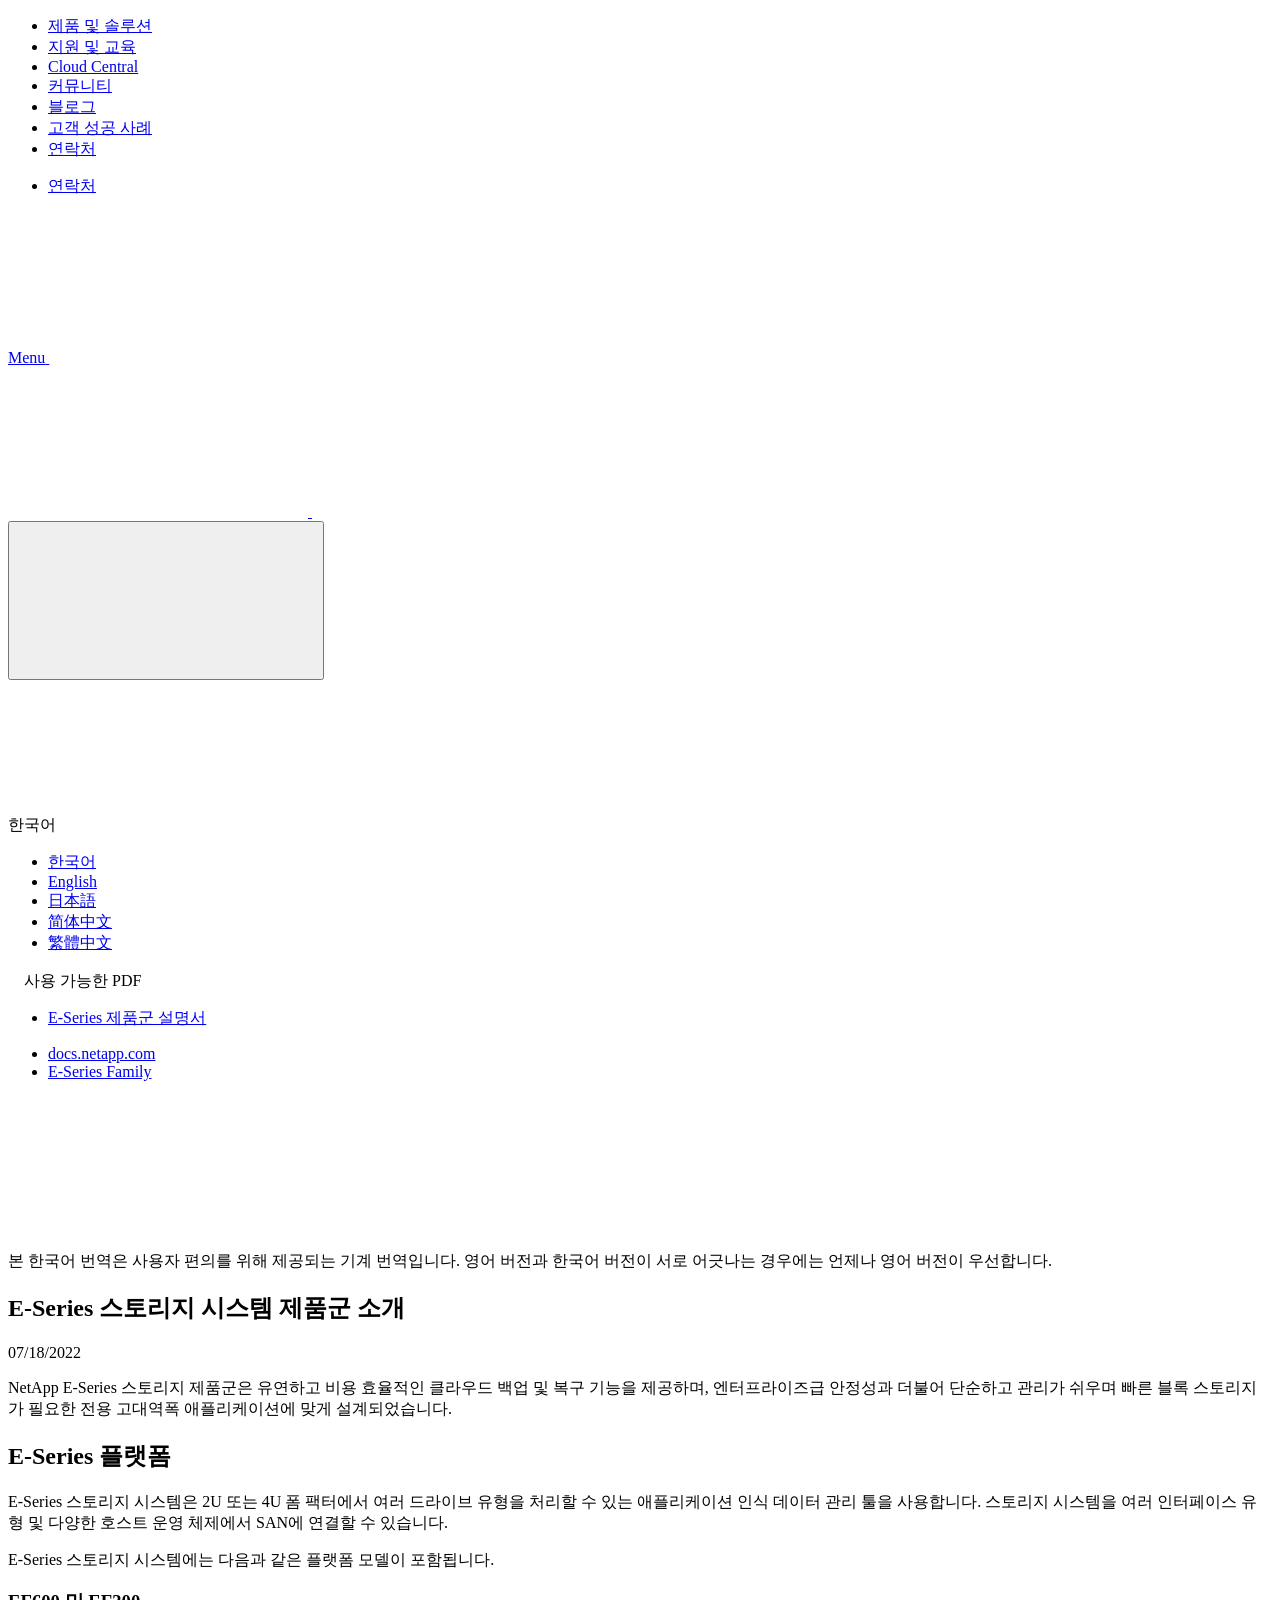
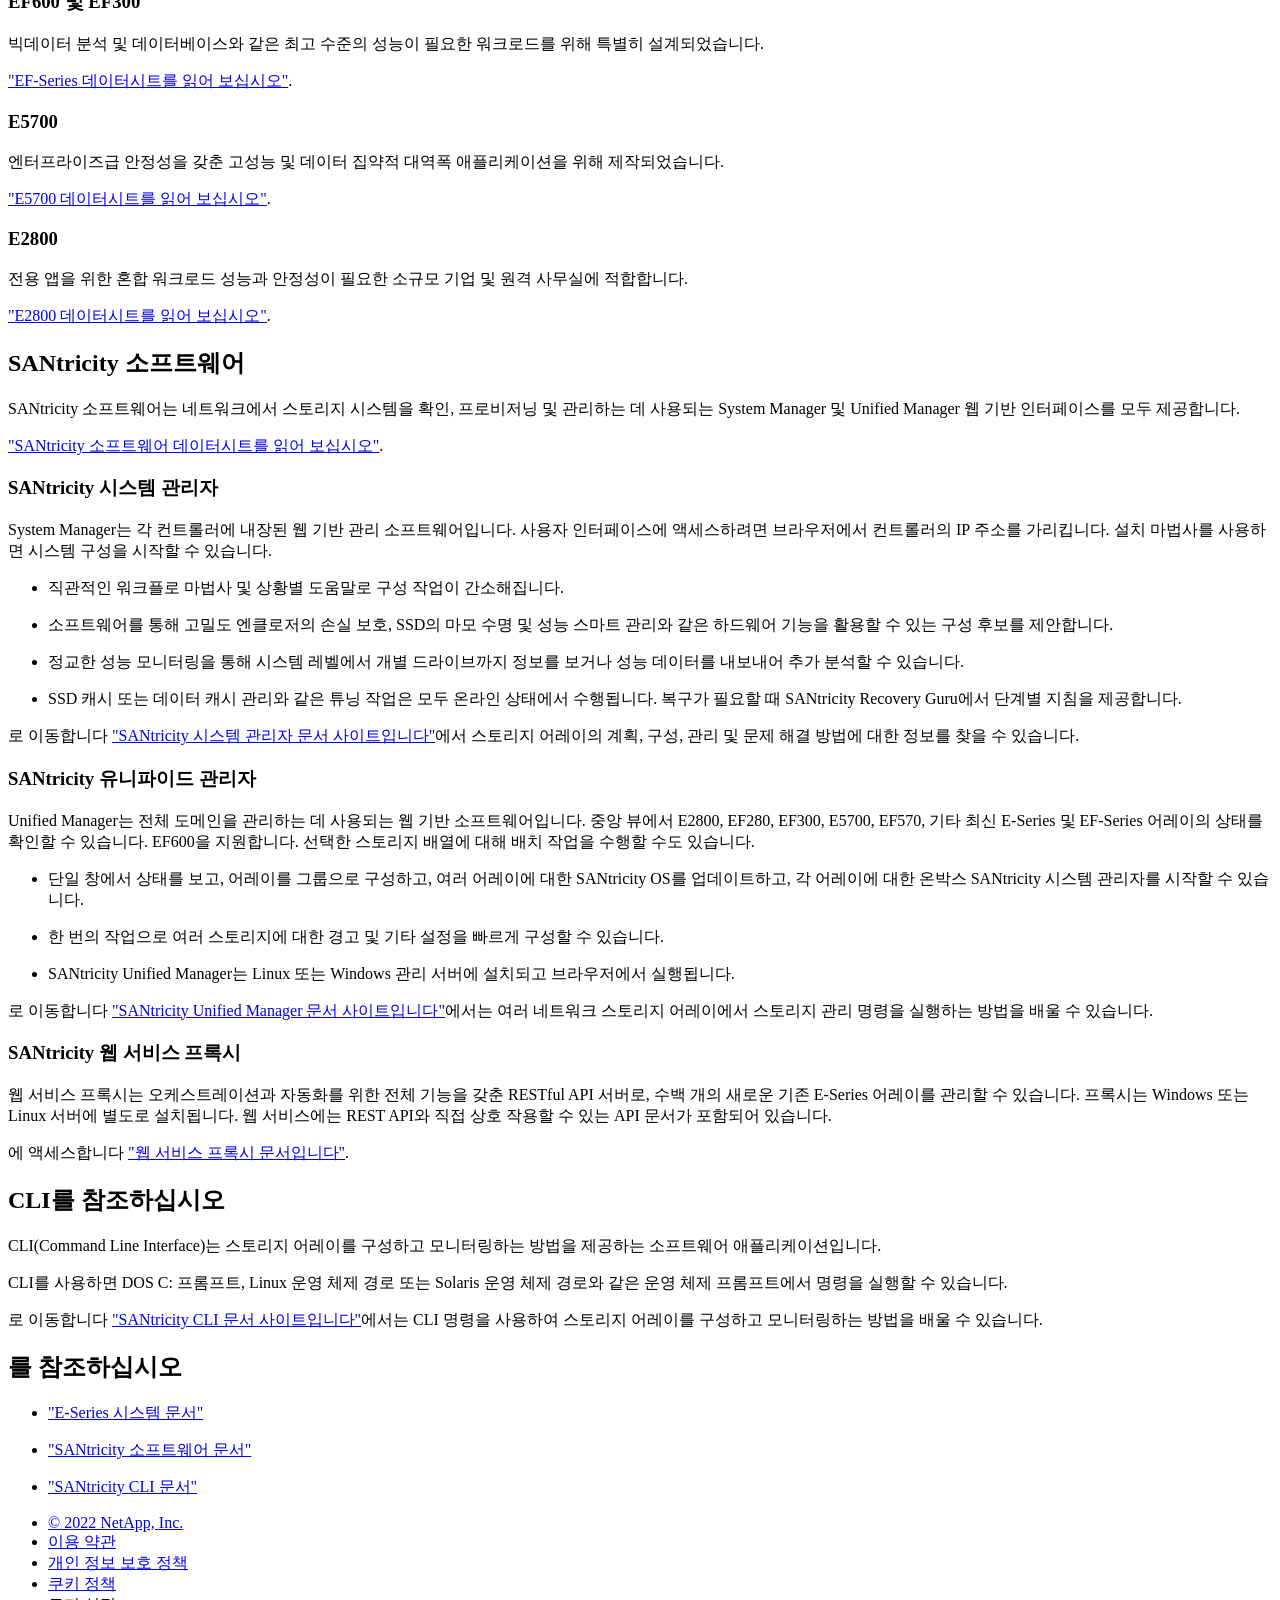
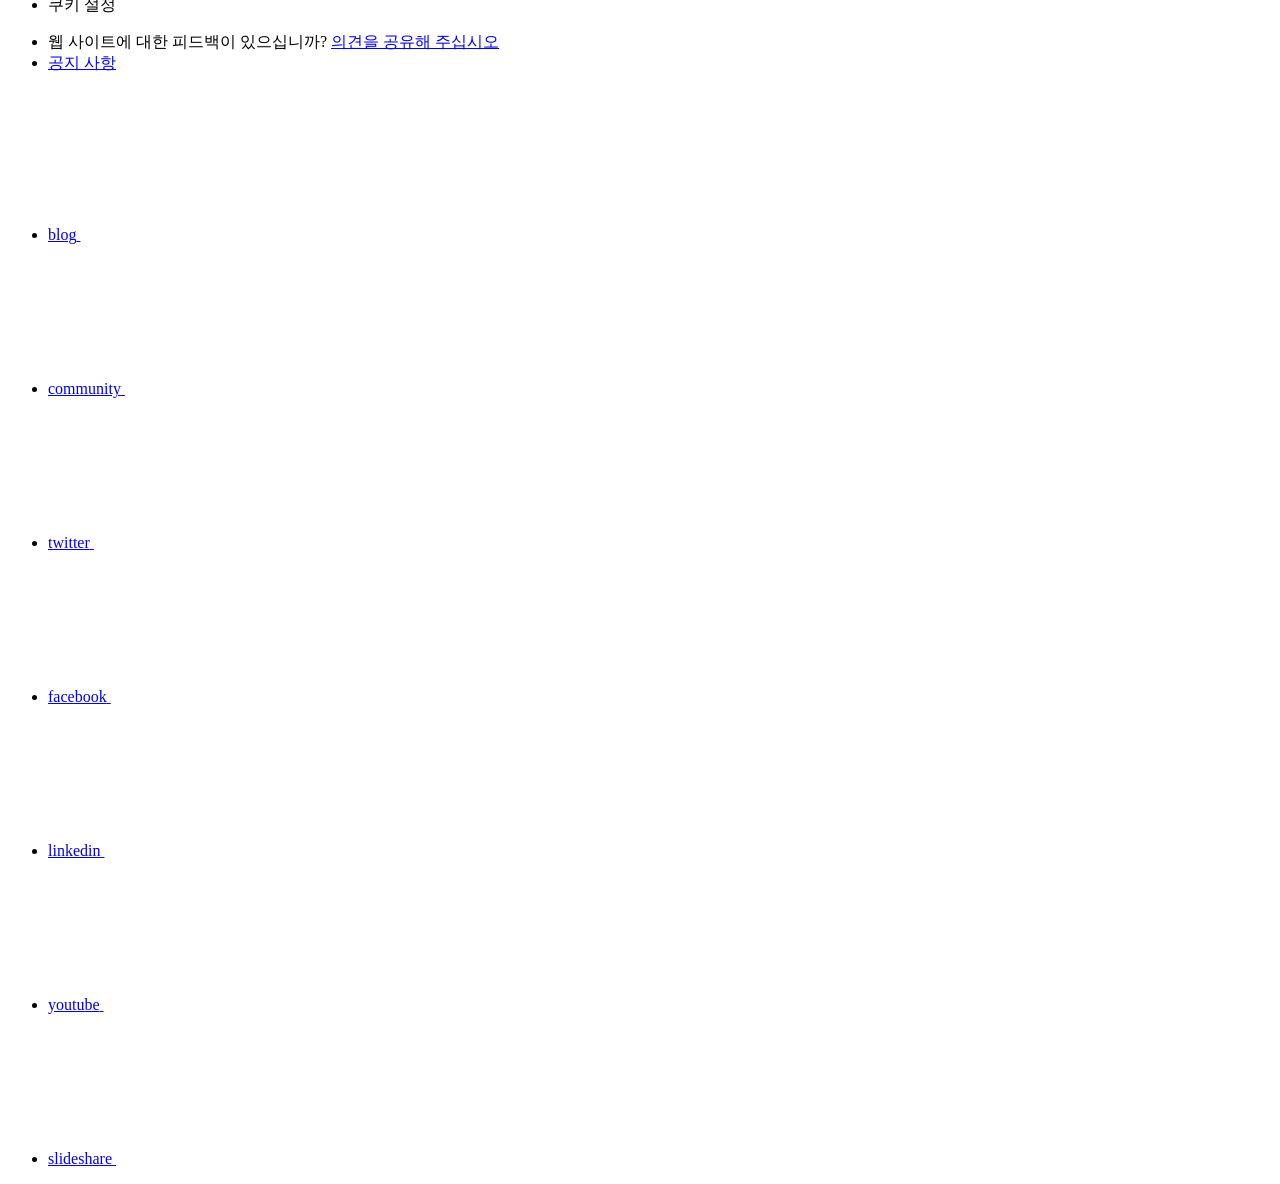
==== commit bc8107f7: "Deploying to gh-pages from  @ f3454618c456278264a1f7e7bc75edd73eb8a960 🚀" ====
--- a/intro-family.html
+++ b/intro-family.html
@@ -248,11 +248,13 @@
           <div id="react-search" 
           data-search-html="/ko-kr/e-series-family/search.html"
           data-type="widget" 
-          data-placeholder="설명서 검색" 
-          data-no-results-found="{query}에 대한 결과를 찾을 수 없음" 
-          data-did-you-mean="{suggestion}을(를) 검색해보십시오." 
-          data-no-results-found-did-you-mean="{query}에 대한 결과를 찾을 수 없습니다. {suggestion}을(를) 검색하려 하셨습니까?" 
-          data-results-found="{hitCount}개의 결과를 찾음"  
+          data-placeholder="설명서 검색"
+          data-no-results-found="{query}에 대한 결과를 찾을 수 없음"
+          data-did-you-mean="{suggestion}을(를) 검색해보십시오."
+          data-no-results-found-did-you-mean="{query}에 대한 결과를 찾을 수 없습니다. {suggestion}을(를) 검색하려 하셨습니까?"
+          data-results-found="{hitCount}개의 결과를 찾음"
+          data-error-message="We're sorry, an issue occurred when fetching your results. Please try again."
+          data-error-reset="Reset Search"
           data-sk-es-pf-indexes="clouddocs-e-series_main-prod,clouddocs-e-series-santricity_main-prod,clouddocs-e-series-cli_main-prod"
           data-flavor=""></div>
           <button class="n-property-bar__search-toggle-button" type="button">
@@ -267,35 +269,27 @@
     </div>
   </div>
   <div class="n-property-bar__toolbar">
-    <!-- Start Language Selector --><div id="ie-i18n" class="n-property-bar__lang-selector">
-      <div id="ie-i18n-menu">
-      <span class="ie-i18n-lang">한국어</span>
-        <button class="ie-i18n-icon-container" type="button">
+    <!-- Start Language Selector --><div id="language-dropdown" class="custom-dropdown custom-dropdown-lang">
+      <div class="custom-dropdown-select custom-dropdown-select-lang">
+      <span class="lang-name">한국어</span>
           <svg class="n-globe__icon" aria-labelledby="title">
             <title>globe</title>
             <use xmlns:xlink="http://www.w3.org/1999/xlink" xlink:href="/ko-kr/e-series-family/common/svg/sprite.svg#globe"></use>
           </svg>
         </button>
       </div>
-      <div id="n-property-navigation-bar__menu--language-selector" class="ie-i18n-results-container n-menu n-menu--v3 n-menu--is-active" style="display: none;">
-        <div class="n-language-selector-menu">
-          <ul class="n-menu__list">
-            <li class="n-menu__list-column">
-              <ul class="n-menu__list"><li class="n-menu__list-item n-menu__list-item--level-1">
-                  <a href="https://docs.netapp.com/us-en/e-series-family/intro-family.html" class="n-menu__header-text"><span translate="no" class="notranslate">English</span></a>
-                </li><li class="n-menu__list-item n-menu__list-item--level-1">
-                  <a href="https://docs.netapp.com/ja-jp/e-series-family/intro-family.html" class="n-menu__header-text"><span translate="no" class="notranslate">日本語</span></a>
-                </li><li class="n-menu__list-item n-menu__list-item--level-1">
-                  <a href="https://docs.netapp.com/ko-kr/e-series-family/intro-family.html" class="n-menu__header-text"><span translate="no" class="notranslate">한국어</span></a>
-                </li><li class="n-menu__list-item n-menu__list-item--level-1">
-                  <a href="https://docs.netapp.com/zh-cn/e-series-family/intro-family.html" class="n-menu__header-text"><span translate="no" class="notranslate">简体中文</span></a>
-                </li><li class="n-menu__list-item n-menu__list-item--level-1">
-                  <a href="https://docs.netapp.com/zh-tw/e-series-family/intro-family.html" class="n-menu__header-text"><span translate="no" class="notranslate">繁體中文</span></a>
-                </li></ul>
-            </li>
-          </ul>
-        </div>
-      </div>
+
+      <ul class="custom-dropdown-menu"><li>
+          <a href="https://docs.netapp.com/ko-kr/e-series-family/intro-family.html" target="_self"><span translate="no" class="notranslate">한국어</span></a>
+        </li><li>
+          <a href="https://docs.netapp.com/us-en/e-series-family/intro-family.html" target="_self"><span translate="no" class="notranslate">English</span></a>
+        </li><li>
+          <a href="https://docs.netapp.com/ja-jp/e-series-family/intro-family.html" target="_self"><span translate="no" class="notranslate">日本語</span></a>
+        </li><li>
+          <a href="https://docs.netapp.com/zh-cn/e-series-family/intro-family.html" target="_self"><span translate="no" class="notranslate">简体中文</span></a>
+        </li><li>
+          <a href="https://docs.netapp.com/zh-tw/e-series-family/intro-family.html" target="_self"><span translate="no" class="notranslate">繁體中文</span></a>
+        </li></ul>
     </div><!-- End Language Selector -->
 
     <div class="n-property-bar__cta"></div>
@@ -339,7 +333,7 @@
   <div class="col-md-3" id="sidebar-height">
       <div class="n-pdf-header">
   <a id="toggleButtonPdf" class="n-pdf-button" type="button">
-    <img src="/ko-kr/e-series-family/images/pdf.png" width="16" height="16"/>사용 가능한 PDF<span>
+    <img src="/ko-kr/e-series-family/images/pdf.png" alt="" width="16" height="16"/>사용 가능한 PDF<span>
     </span>
   </a>
 </div>
@@ -349,13 +343,12 @@
         
         
         <a target="_blank" href="/ko-kr/e-series-family/pdfs/fullsite-sidebar/E_Series_설명서를_참조하십시오.pdf" >
-          <img src="/ko-kr/e-series-family/images/pdf.png" width="16" height="16"/>이 문서 사이트의 PDF</a>
-
+          <img src="/ko-kr/e-series-family/images/pdf.png" alt="" width="16" height="16"/>이 문서 사이트의 PDF</a>
 
 </li></ul>
   <div class="zip-pdf-link-container" style="display: none;">   
     <a href="#" id="zipPdf">
-      <img src="/ko-kr/e-series-family/images/pdf-zip.png" width="16" height="16"/>
+      <img src="/ko-kr/e-series-family/images/pdf-zip.png" alt="" width="16" height="16"/>
       <pre>별도의 PDF 문서 모음<span class="zip-size"></span></pre>
     </a><div id="zip-link-popup" class="hide">
     <div class="inner-modal">
@@ -388,7 +381,7 @@
     $("#toggleContainerPdf").toggle('display');
     $(".n-pdf-body-container .zip-pdf-link-container").toggle('display');
   });
-</script><div class="sidebar-nav-container">
+</script><div class="sidebar-nav-container" id="mysidebardiv">
   <ul id="mysidebar" class="nav"><li class=" "><a class="na-navbar-padding" href="/ko-kr/e-series-family/index.html">
         E-Series 제품군 설명서
       </a></li></ul>
@@ -452,7 +445,7 @@
 <p class="page-details">
   
     
-    <time datetime="2022-05-23 23:40:14 +0000">05/23/2022</time>
+    <time datetime="2022-07-18 16:17:19 +0000">07/18/2022</time>
     
   
 
@@ -478,19 +471,28 @@
 <div class="sect2">
 <h3 id="ef600-및-ef300">EF600 및 EF300</h3>
 <div class="paragraph">
-<p>빅데이터 분석 및 데이터베이스와 같은 최고 수준의 성능이 필요한 워크로드를 위해 특별히 설계되었습니다. <a href="https://www.netapp.com/pdf.html?item=/media/19339-DS-4082.pdf" target="_blank" rel="noopener">"EF-Series 데이터시트를 읽어 보십시오"</a>.</p>
+<p>빅데이터 분석 및 데이터베이스와 같은 최고 수준의 성능이 필요한 워크로드를 위해 특별히 설계되었습니다.</p>
+</div>
+<div class="paragraph">
+<p><a href="https://www.netapp.com/pdf.html?item=/media/19339-DS-4082.pdf" target="_blank" rel="noopener">"EF-Series 데이터시트를 읽어 보십시오"</a>.</p>
 </div>
 </div>
 <div class="sect2">
 <h3 id="e5700">E5700</h3>
 <div class="paragraph">
-<p>엔터프라이즈급 안정성을 갖춘 고성능 및 데이터 집약적 대역폭 애플리케이션을 위해 제작되었습니다. <a href="https://www.netapp.com/pdf.html?item=/media/7572-ds-3894.pdf" target="_blank" rel="noopener">"E5700 데이터시트를 읽어 보십시오"</a>.</p>
+<p>엔터프라이즈급 안정성을 갖춘 고성능 및 데이터 집약적 대역폭 애플리케이션을 위해 제작되었습니다.</p>
+</div>
+<div class="paragraph">
+<p><a href="https://www.netapp.com/pdf.html?item=/media/7572-ds-3894.pdf" target="_blank" rel="noopener">"E5700 데이터시트를 읽어 보십시오"</a>.</p>
 </div>
 </div>
 <div class="sect2">
 <h3 id="e2800">E2800</h3>
 <div class="paragraph">
-<p>전용 앱을 위한 혼합 워크로드 성능과 안정성이 필요한 소규모 기업 및 원격 사무실에 적합합니다. <a href="https://www.netapp.com/pdf.html?item=/media/7573-ds-3805.pdf" target="_blank" rel="noopener">"E2800 데이터시트를 읽어 보십시오"</a>.</p>
+<p>전용 앱을 위한 혼합 워크로드 성능과 안정성이 필요한 소규모 기업 및 원격 사무실에 적합합니다.</p>
+</div>
+<div class="paragraph">
+<p><a href="https://www.netapp.com/pdf.html?item=/media/7573-ds-3805.pdf" target="_blank" rel="noopener">"E2800 데이터시트를 읽어 보십시오"</a>.</p>
 </div>
 </div>
 </div>
@@ -499,7 +501,10 @@
 <h2 id="santricity-소프트웨어">SANtricity 소프트웨어</h2>
 <div class="sectionbody">
 <div class="paragraph">
-<p>SANtricity 소프트웨어는 네트워크에서 스토리지 시스템을 확인, 프로비저닝 및 관리하는 데 사용되는 System Manager 및 Unified Manager 웹 기반 인터페이스를 모두 제공합니다. <a href="https://www.netapp.com/pdf.html?item=/media/7676-ds-3891.pdf" target="_blank" rel="noopener">"SANtricity 소프트웨어 데이터시트를 읽어 보십시오"</a>.</p>
+<p>SANtricity 소프트웨어는 네트워크에서 스토리지 시스템을 확인, 프로비저닝 및 관리하는 데 사용되는 System Manager 및 Unified Manager 웹 기반 인터페이스를 모두 제공합니다.</p>
+</div>
+<div class="paragraph">
+<p><a href="https://www.netapp.com/pdf.html?item=/media/7676-ds-3891.pdf" target="_blank" rel="noopener">"SANtricity 소프트웨어 데이터시트를 읽어 보십시오"</a>.</p>
 </div>
 <div class="sect2">
 <h3 id="santricity-시스템-관리자">SANtricity 시스템 관리자</h3>
@@ -522,6 +527,9 @@
 </li>
 </ul>
 </div>
+<div class="paragraph">
+<p>로 이동합니다 <a href="https://docs.netapp.com/us-en/e-series-santricity/system-manager/index.html">"SANtricity 시스템 관리자 문서 사이트입니다"</a>에서 스토리지 어레이의 계획, 구성, 관리 및 문제 해결 방법에 대한 정보를 찾을 수 있습니다.</p>
+</div>
 </div>
 <div class="sect2">
 <h3 id="santricity-유니파이드-관리자">SANtricity 유니파이드 관리자</h3>
@@ -541,11 +549,17 @@
 </li>
 </ul>
 </div>
+<div class="paragraph">
+<p>로 이동합니다 <a href="https://docs.netapp.com/us-en/e-series-santricity/unified-manager/index.html">"SANtricity Unified Manager 문서 사이트입니다"</a>에서는 여러 네트워크 스토리지 어레이에서 스토리지 관리 명령을 실행하는 방법을 배울 수 있습니다.</p>
+</div>
 </div>
 <div class="sect2">
 <h3 id="santricity-웹-서비스-프록시">SANtricity 웹 서비스 프록시</h3>
 <div class="paragraph">
 <p>웹 서비스 프록시는 오케스트레이션과 자동화를 위한 전체 기능을 갖춘 RESTful API 서버로, 수백 개의 새로운 기존 E-Series 어레이를 관리할 수 있습니다. 프록시는 Windows 또는 Linux 서버에 별도로 설치됩니다. 웹 서비스에는 REST API와 직접 상호 작용할 수 있는 API 문서가 포함되어 있습니다.</p>
+</div>
+<div class="paragraph">
+<p>에 액세스합니다 <a href="https://docs.netapp.com/us-en/e-series/web-services-proxy/index.html">"웹 서비스 프록시 문서입니다"</a>.</p>
 </div>
 </div>
 </div>
@@ -558,6 +572,9 @@
 </div>
 <div class="paragraph">
 <p>CLI를 사용하면 DOS C: 프롬프트, Linux 운영 체제 경로 또는 Solaris 운영 체제 경로와 같은 운영 체제 프롬프트에서 명령을 실행할 수 있습니다.</p>
+</div>
+<div class="paragraph">
+<p>로 이동합니다 <a href="https://docs.netapp.com/us-en/e-series-cli/index.html">"SANtricity CLI 문서 사이트입니다"</a>에서는 CLI 명령을 사용하여 스토리지 어레이를 구성하고 모니터링하는 방법을 배울 수 있습니다.</p>
 </div>
 </div>
 </div>
@@ -725,4 +742,5 @@
     </script>
     <script src='/ko-kr/e-series-family/js/www-ntap.js'></script>
     <script src='/ko-kr/e-series-family/js/tabbed-blocks.js'></script>
+    <script src='/ko-kr/e-series-family/js/sidebar.js'></script>
   </body></html>
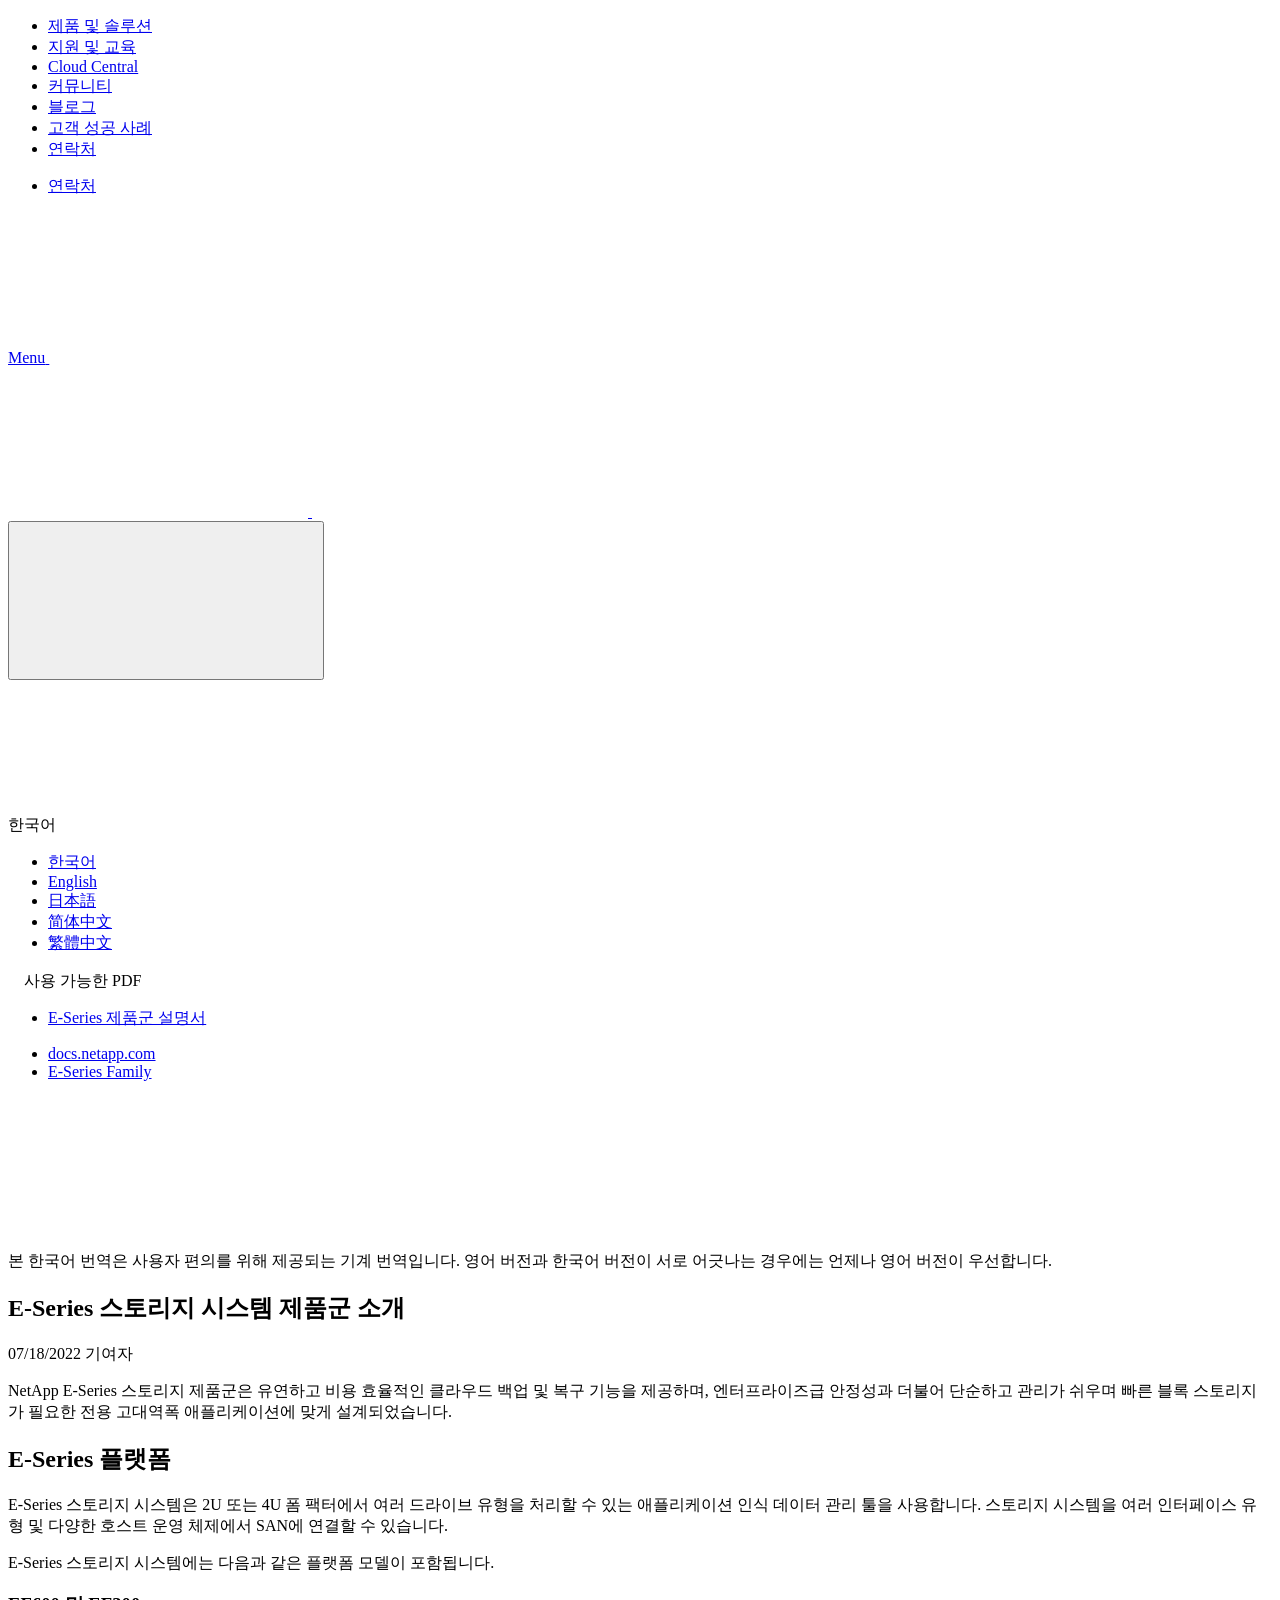
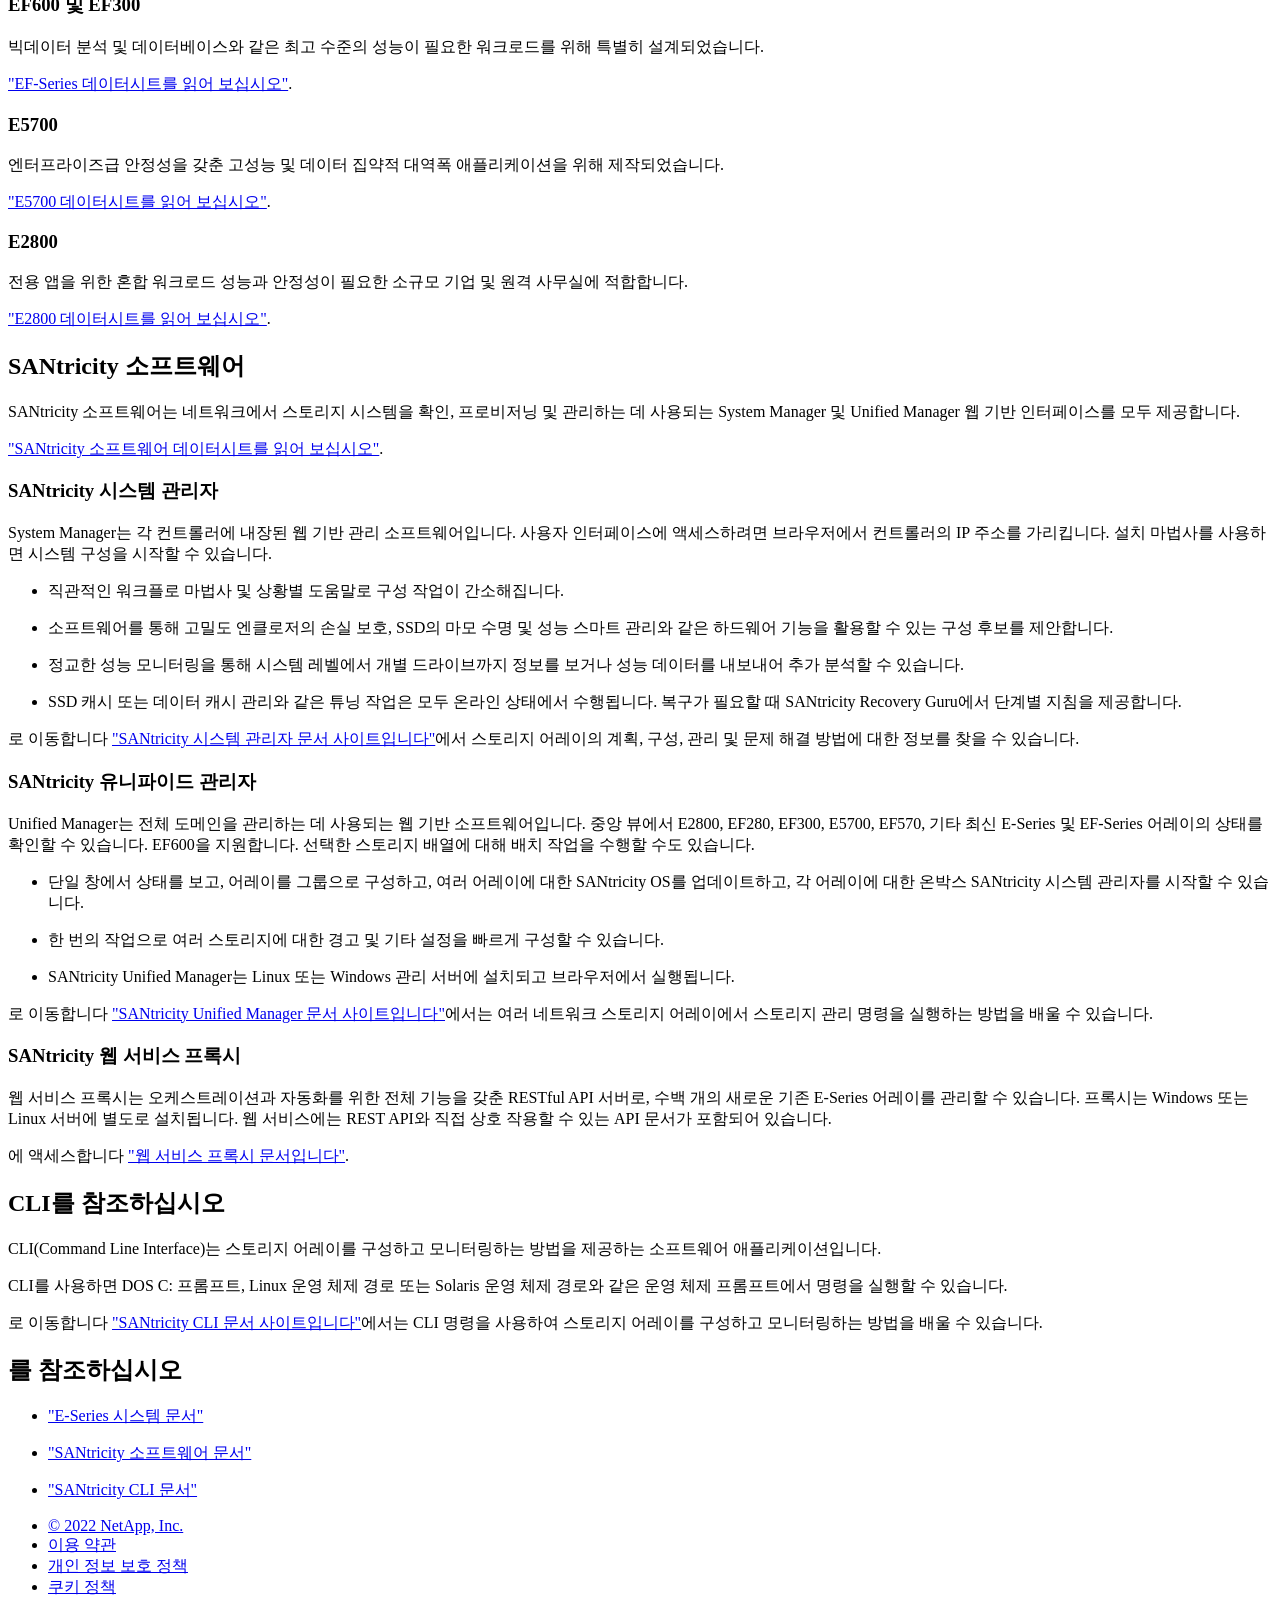
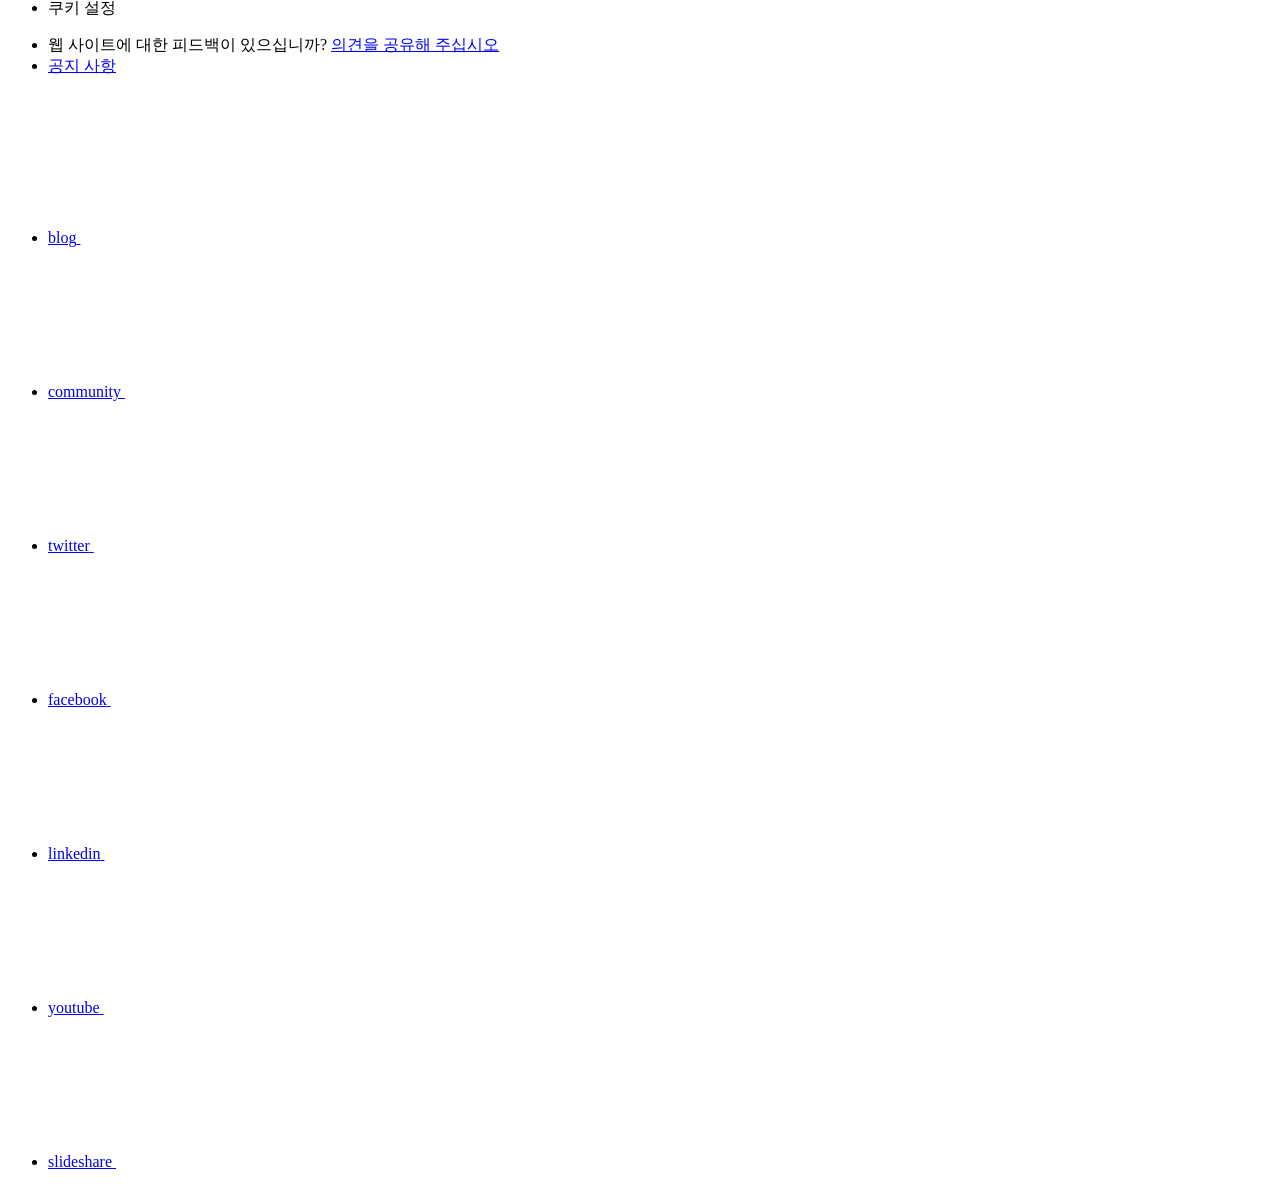
==== commit 20c24d10: "Deploying to gh-pages from  @ ff8590aa5a400bab73bff88da490f2adaaf59a42 🚀" ====
--- a/intro-family.html
+++ b/intro-family.html
@@ -449,6 +449,9 @@
     
   
 
+<span>기여자
+</span>
+
 
 </p>
 
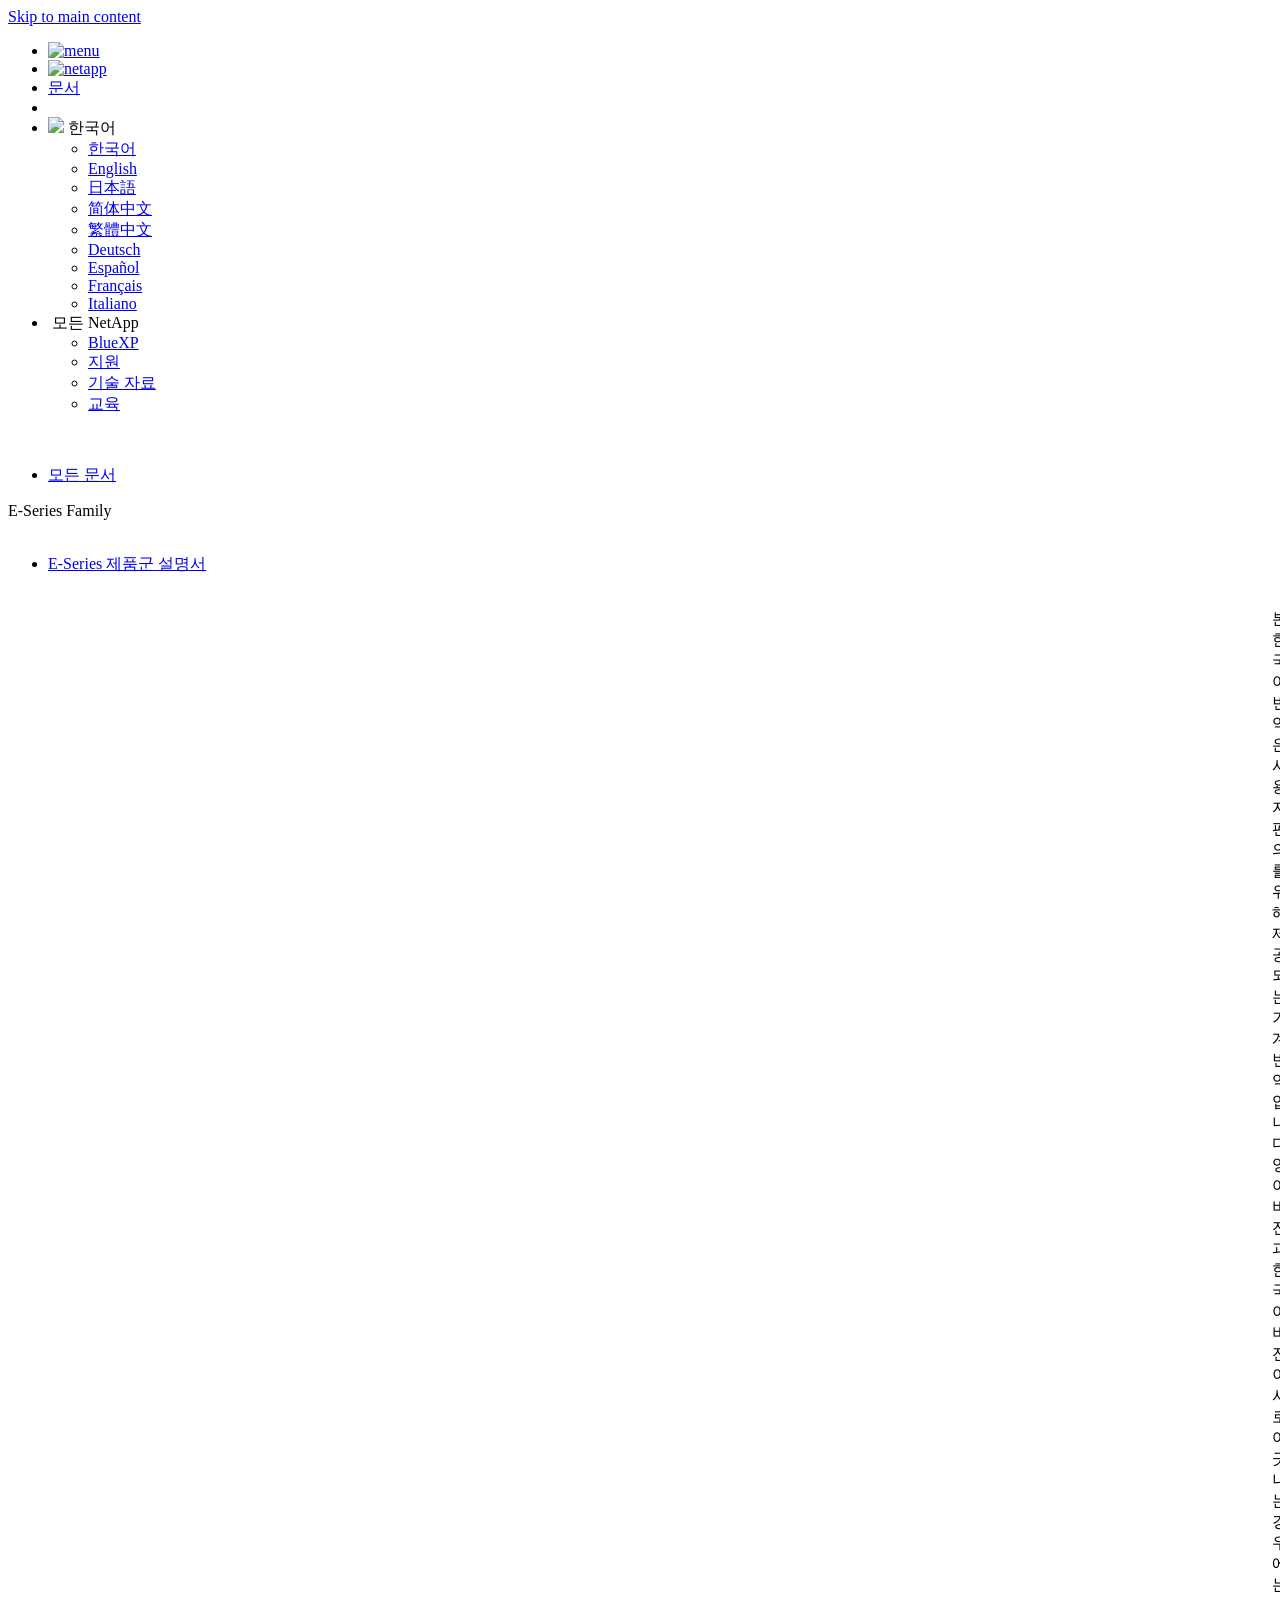
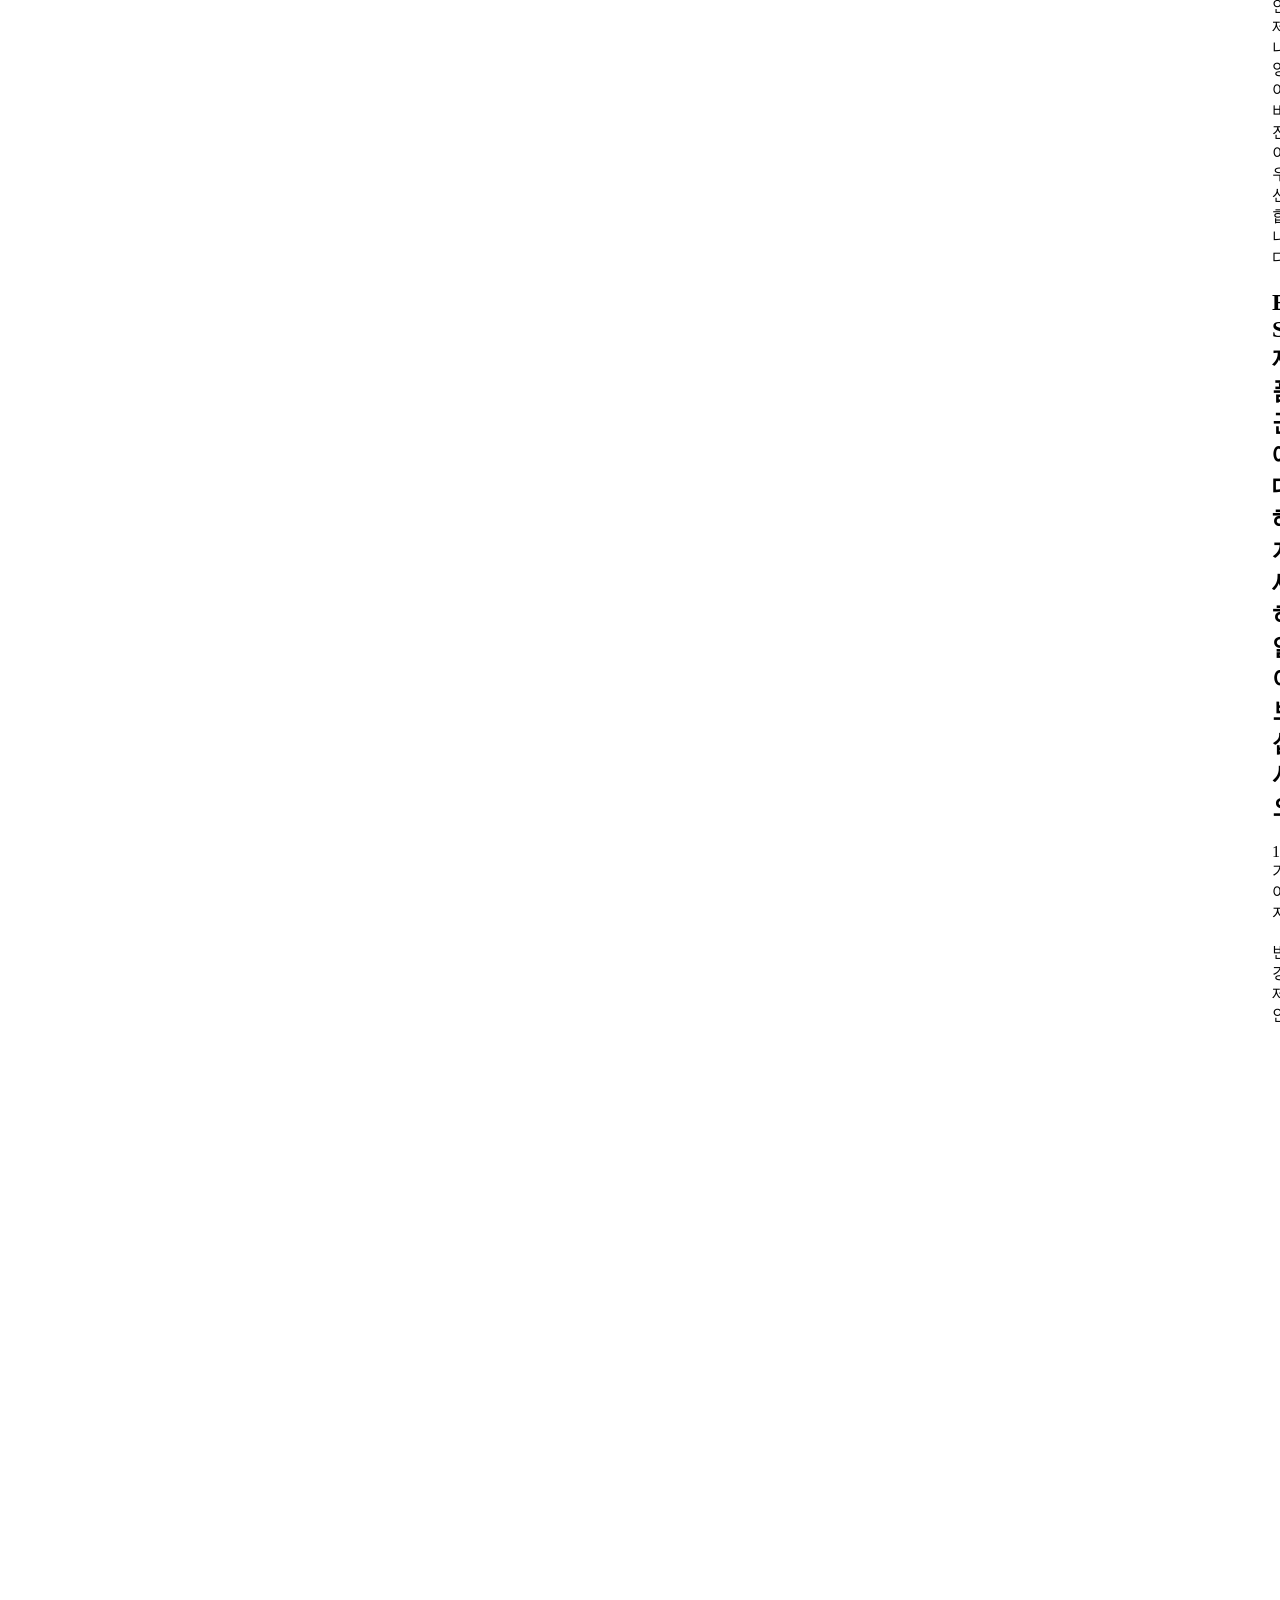
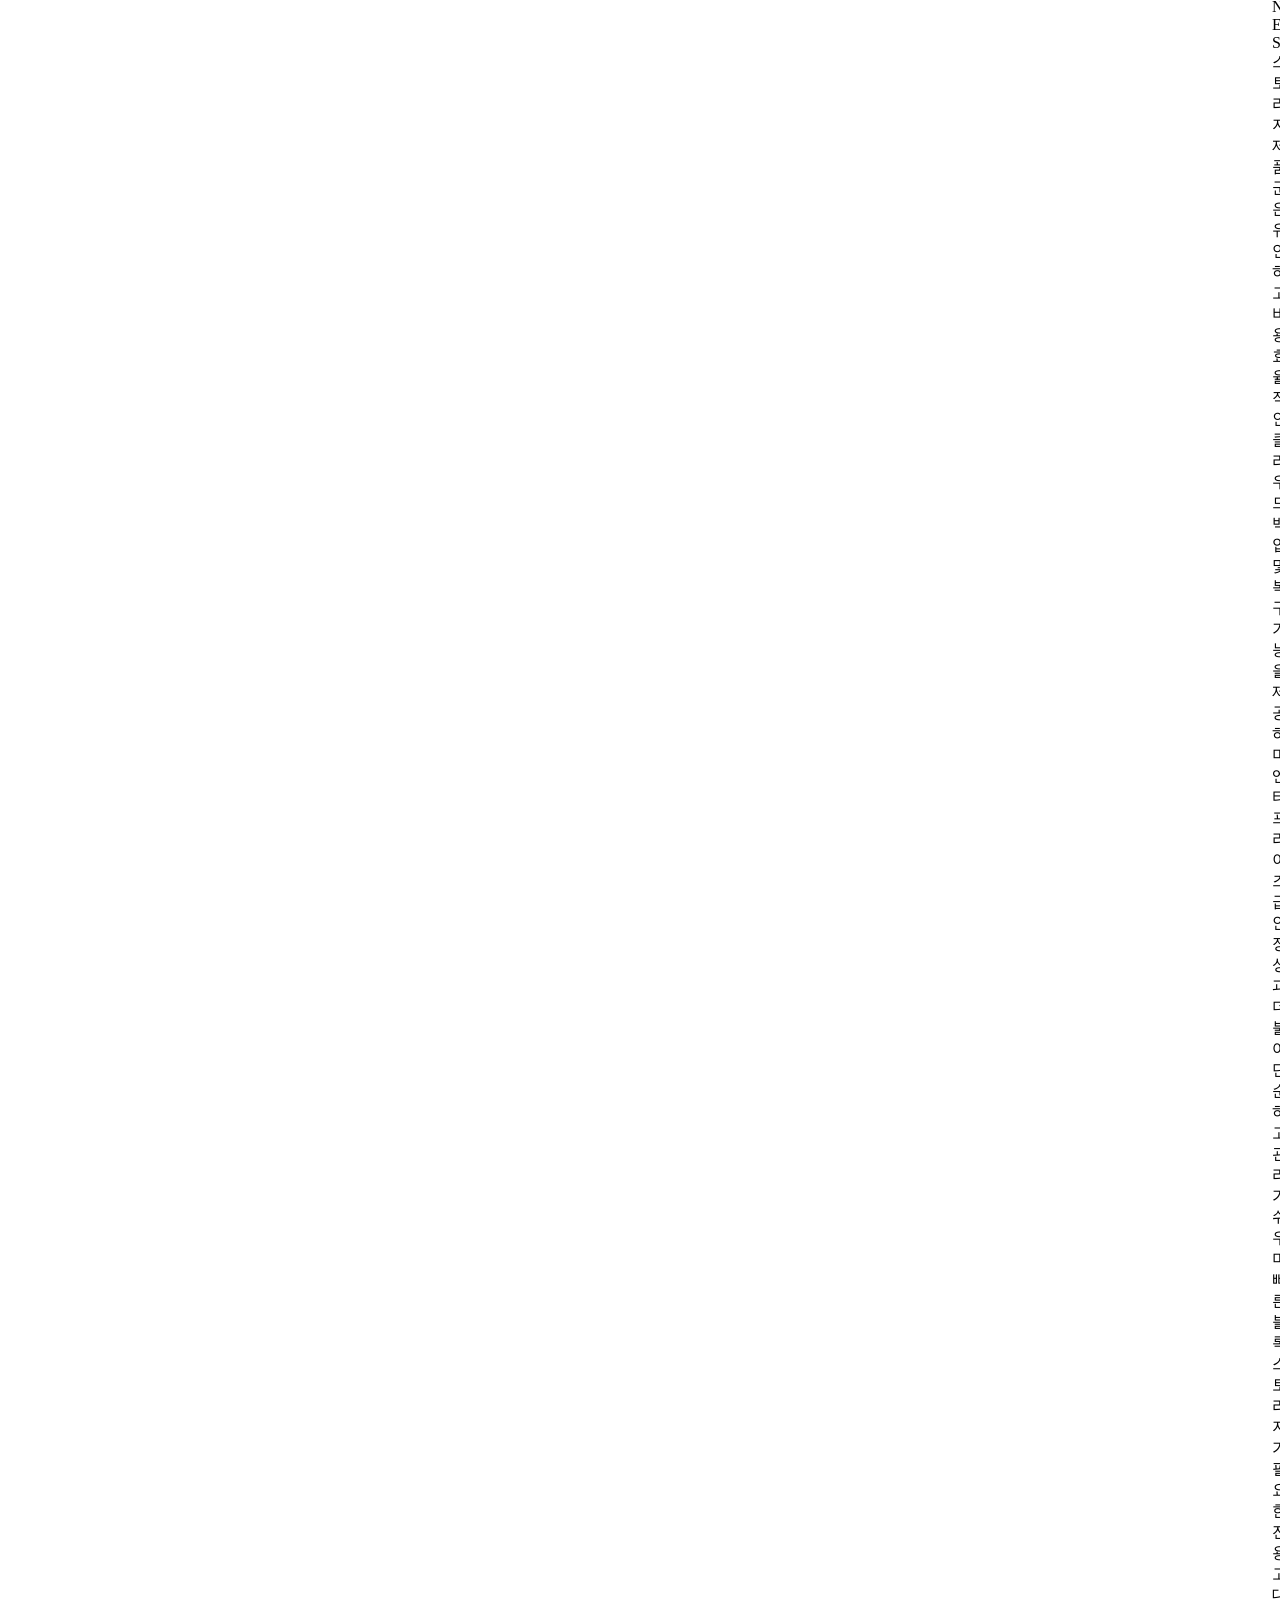
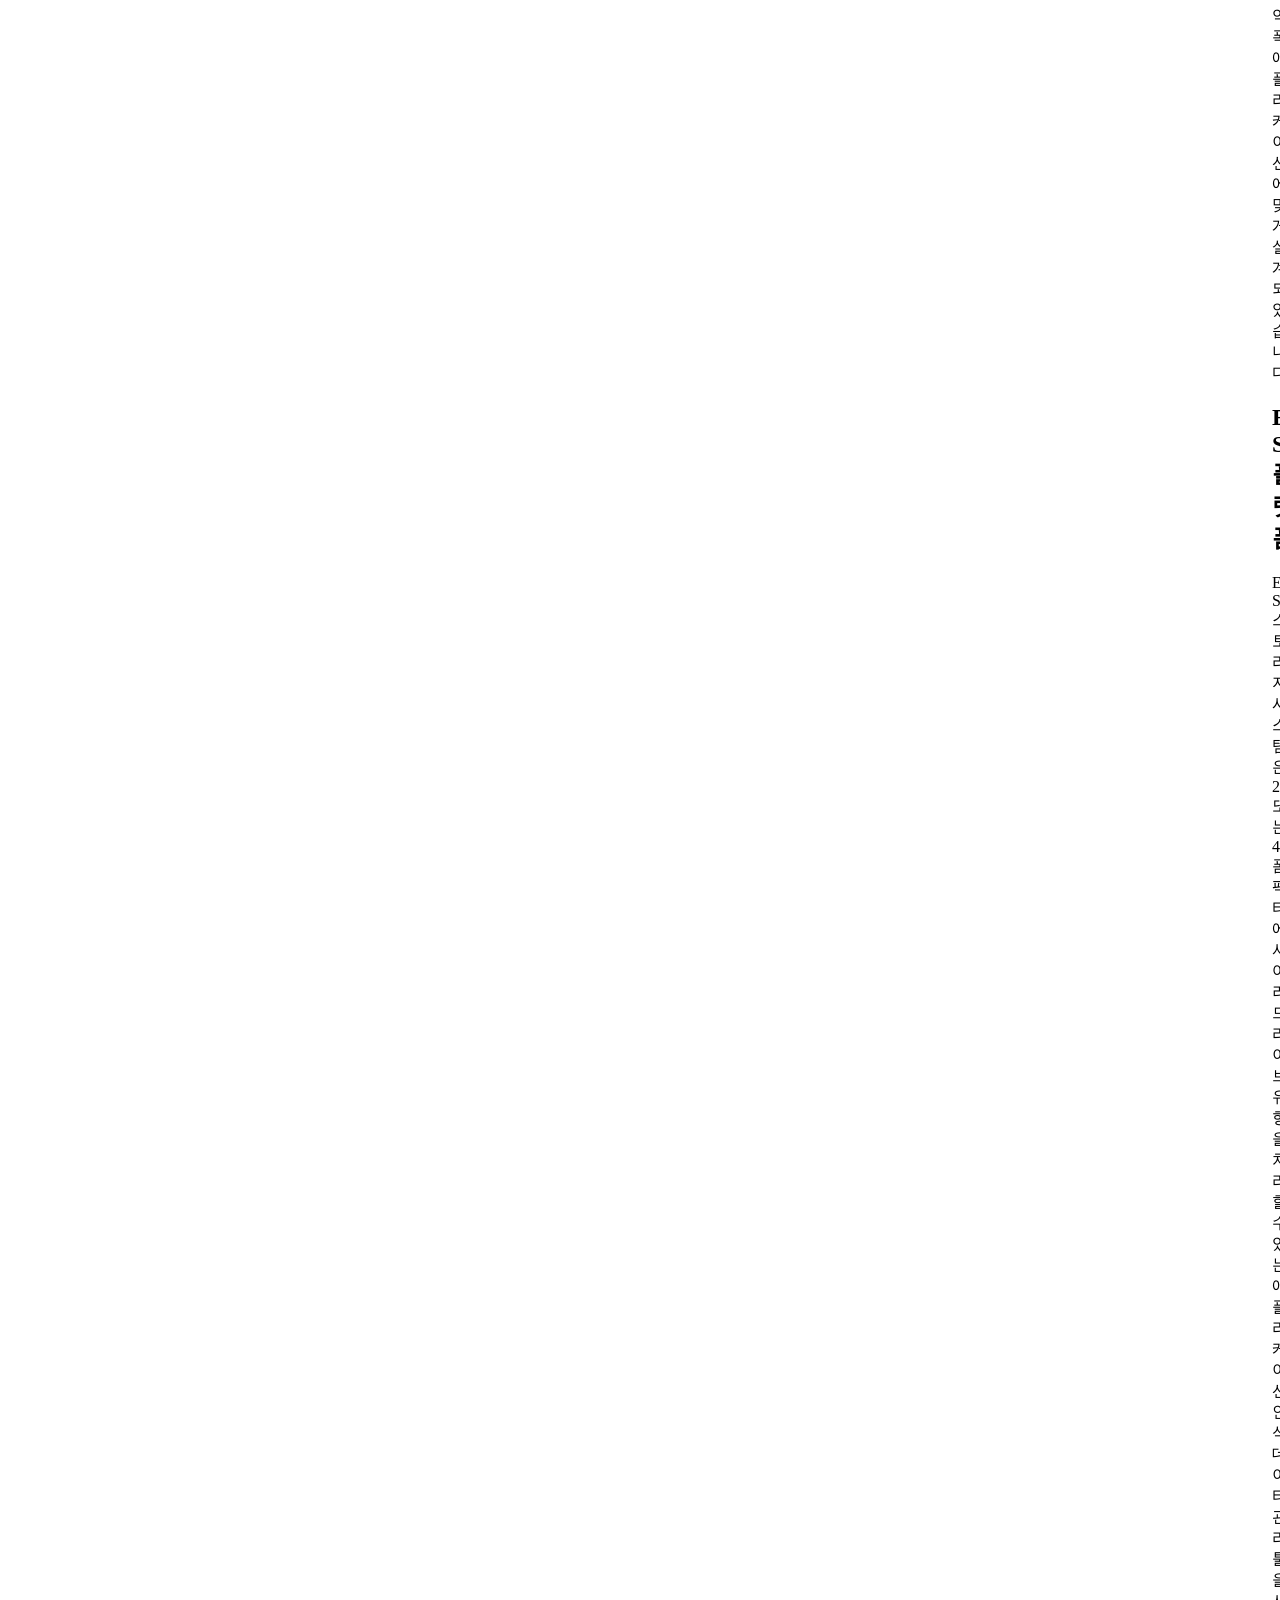
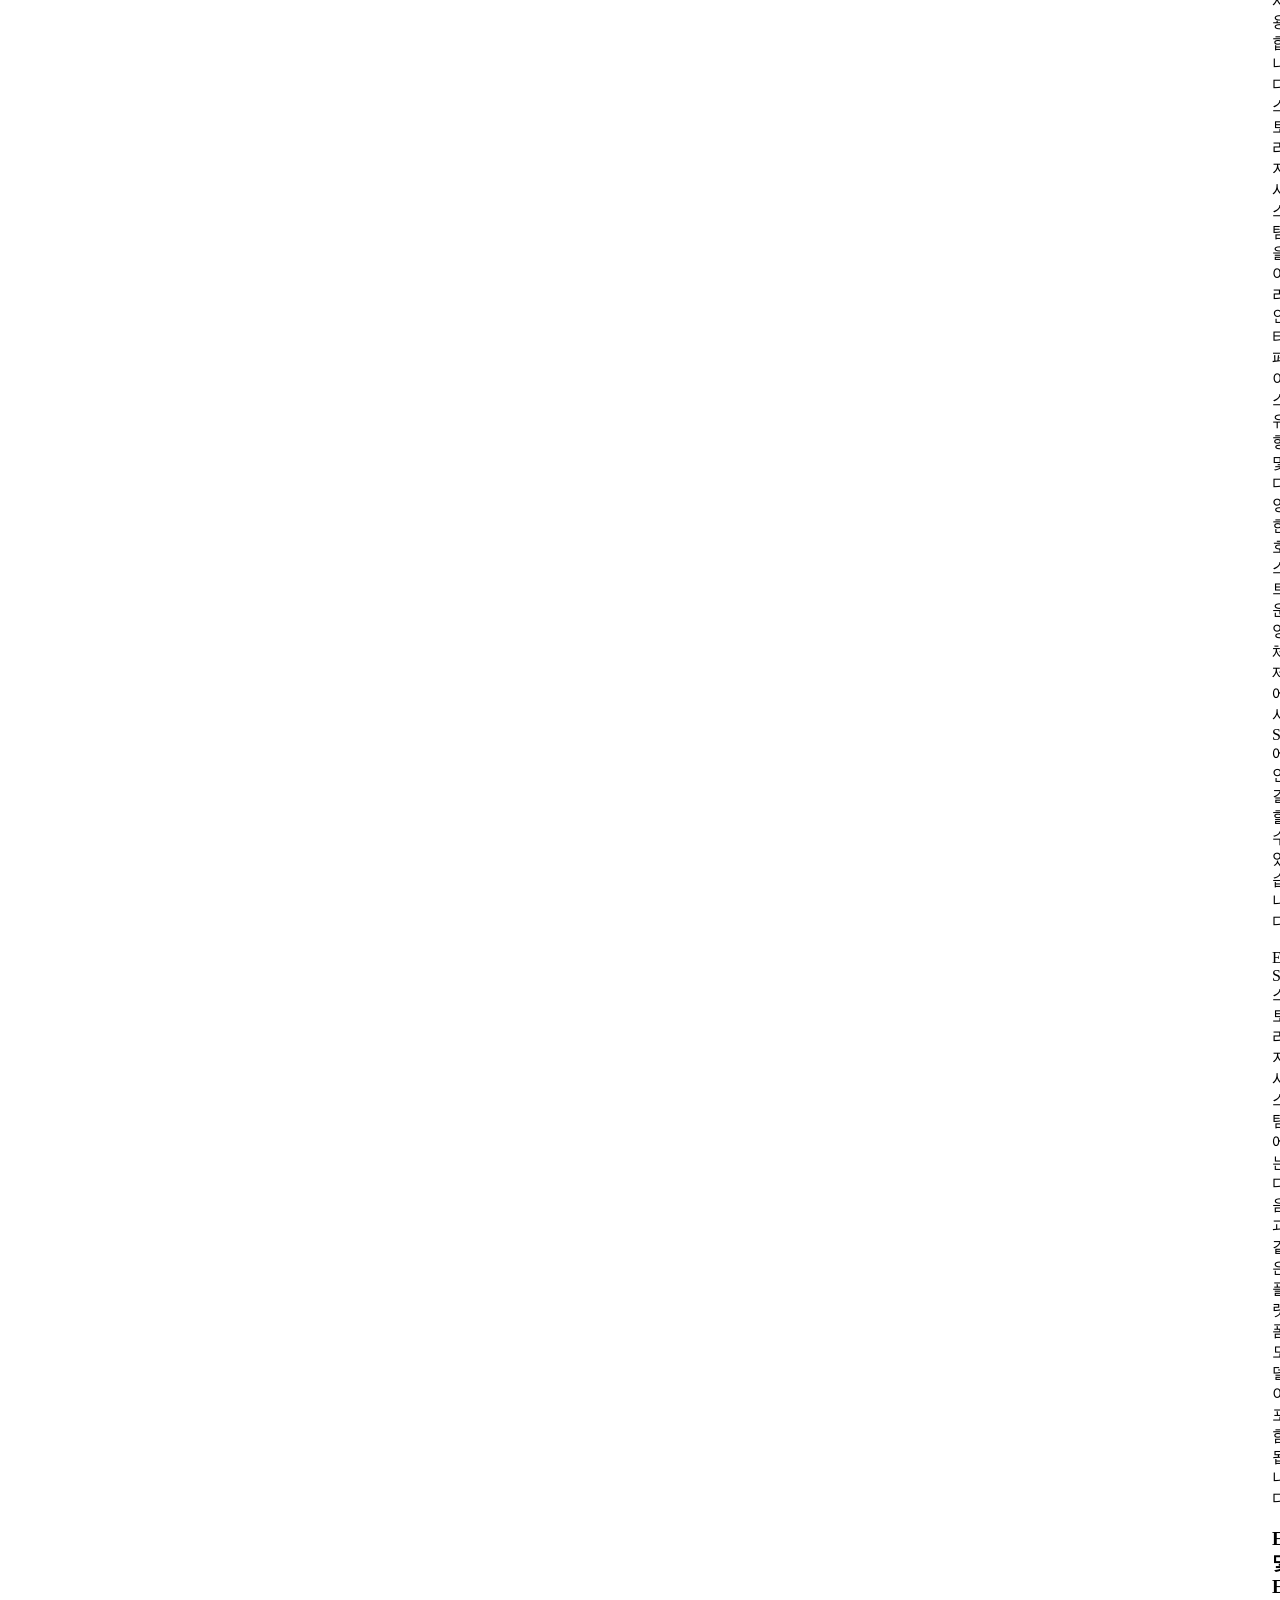
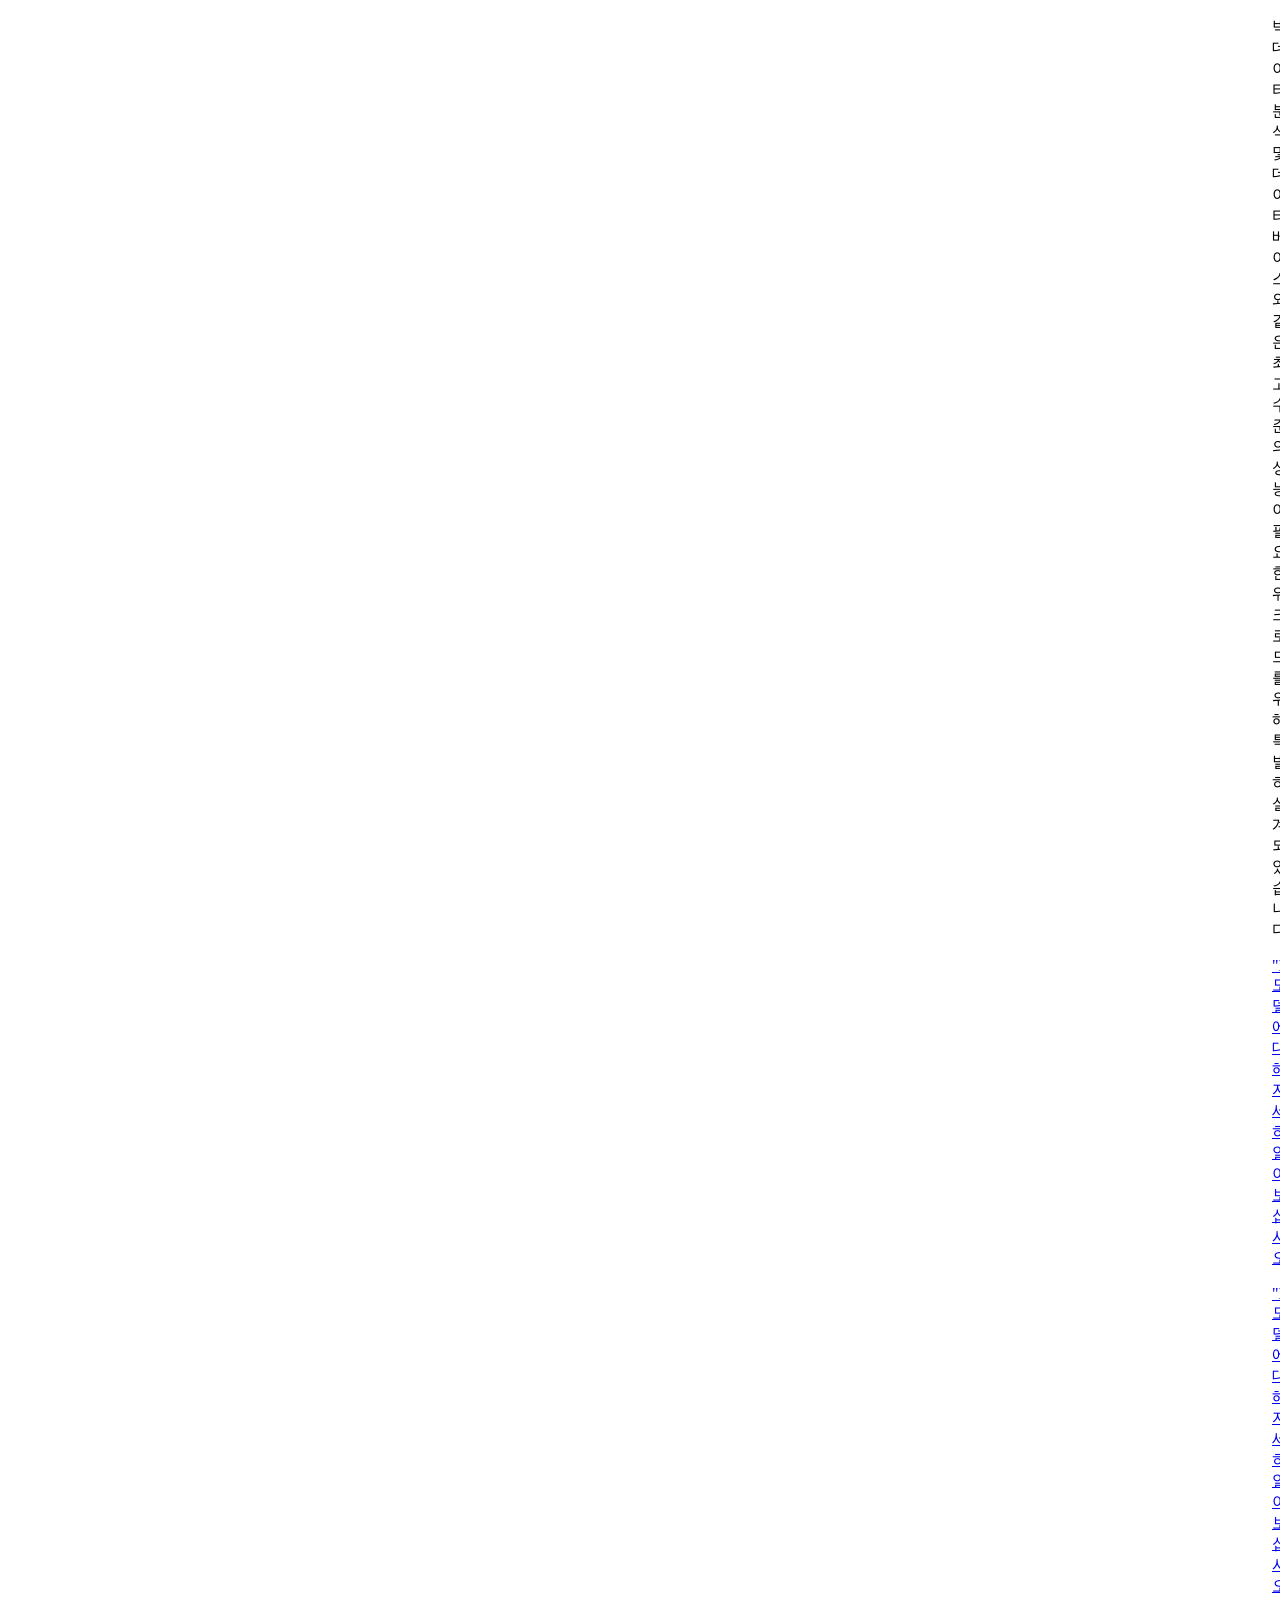
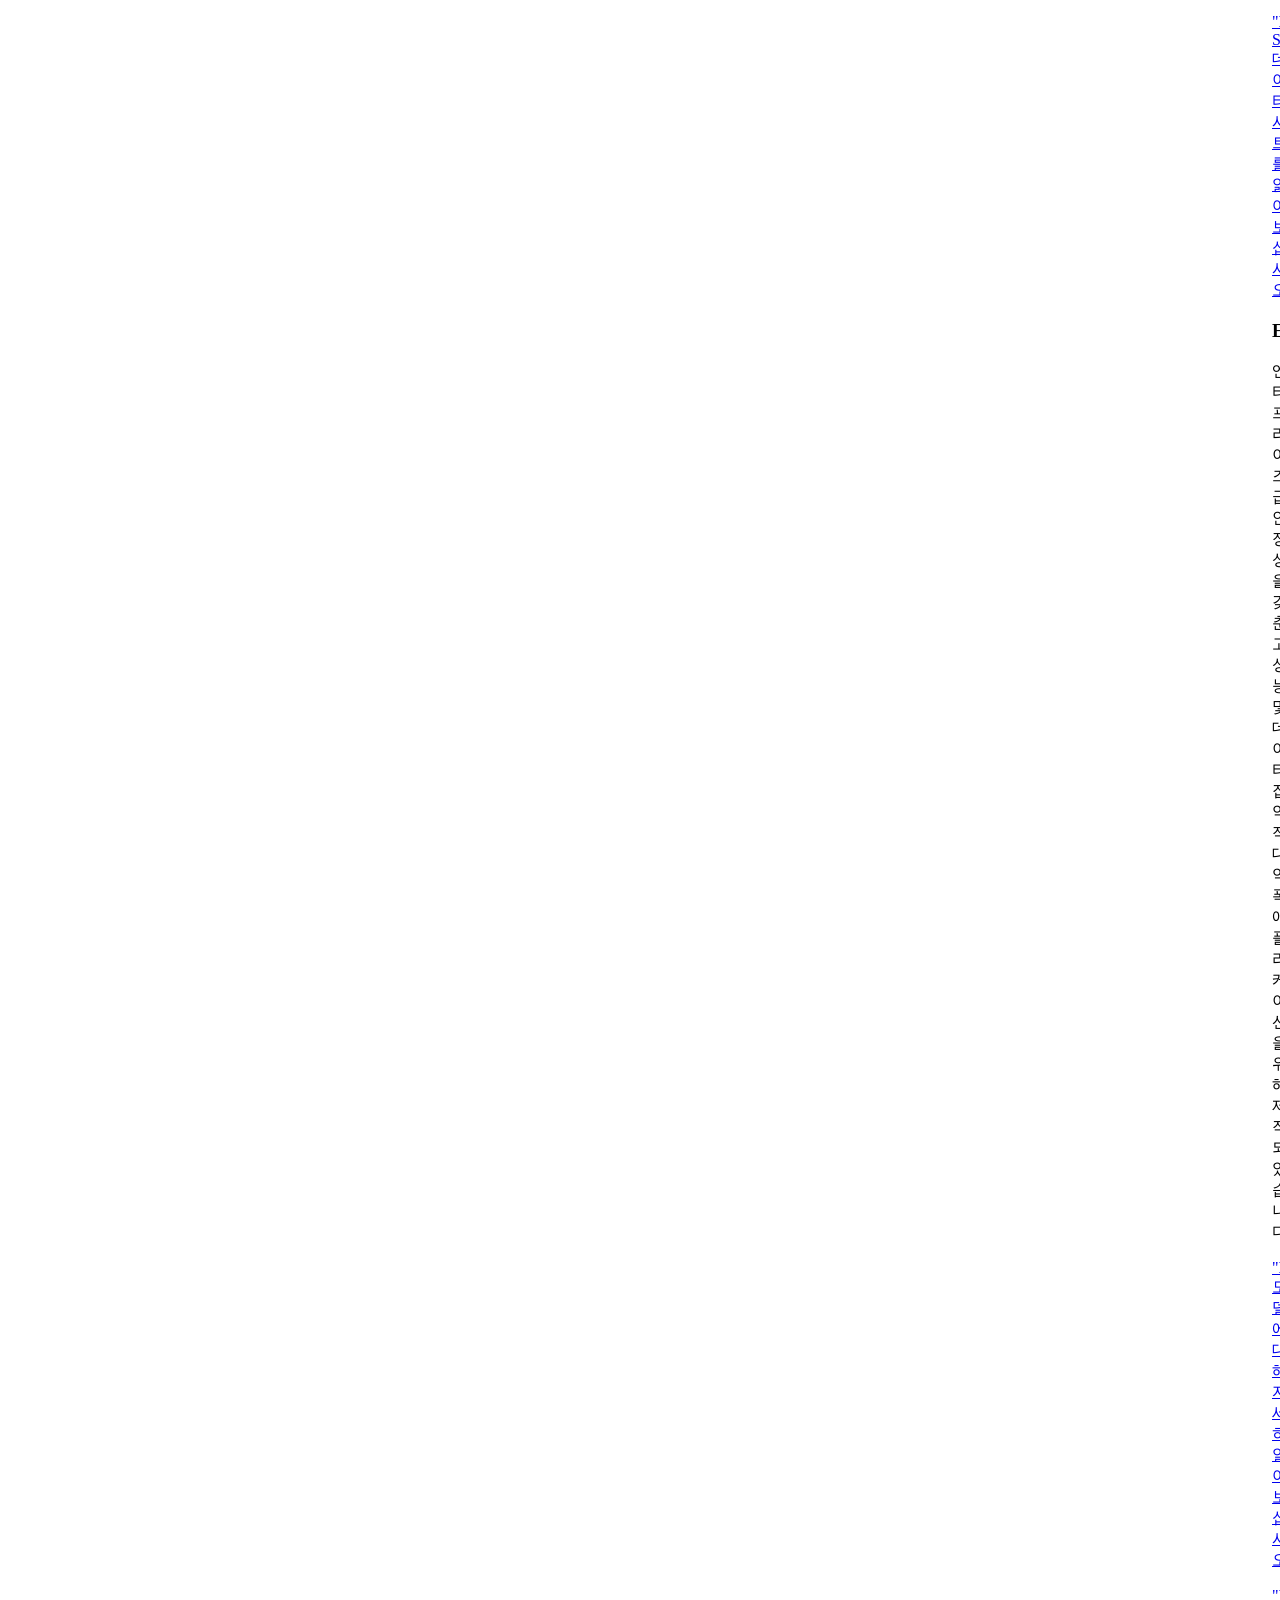
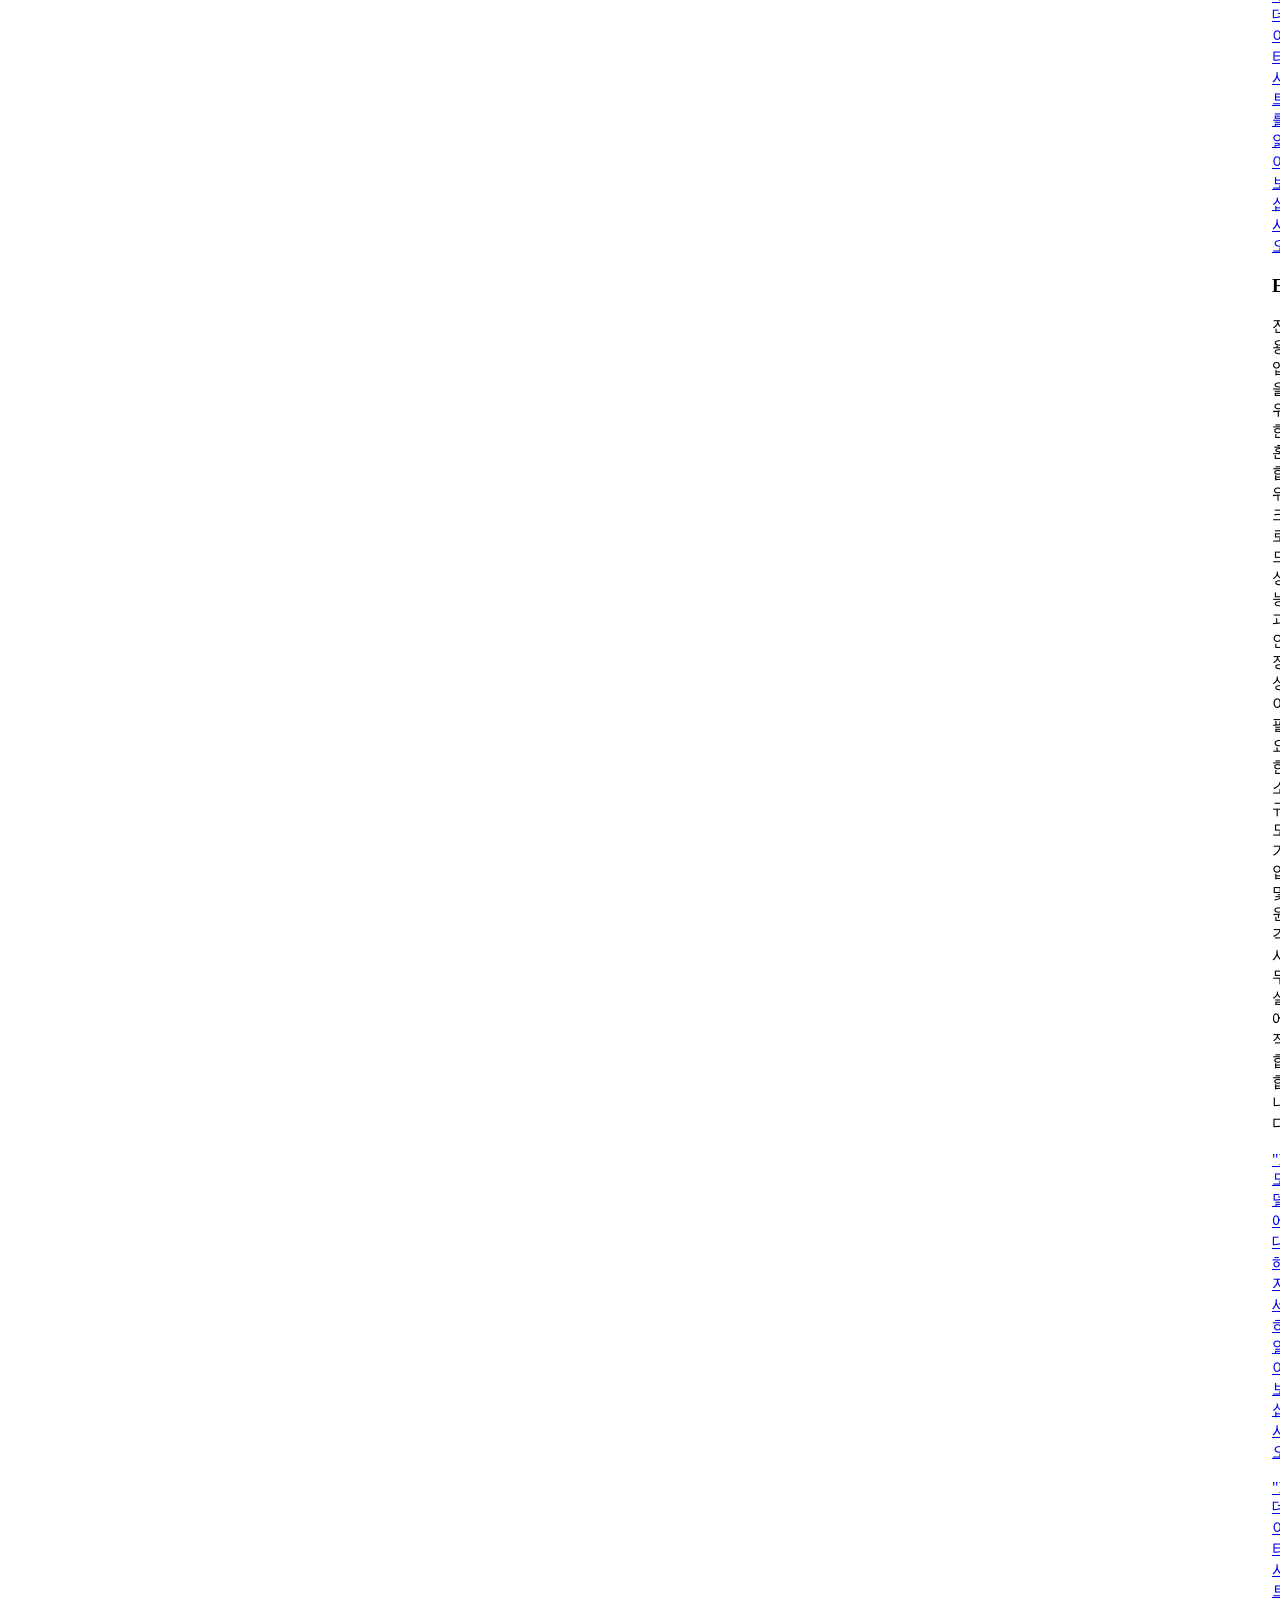
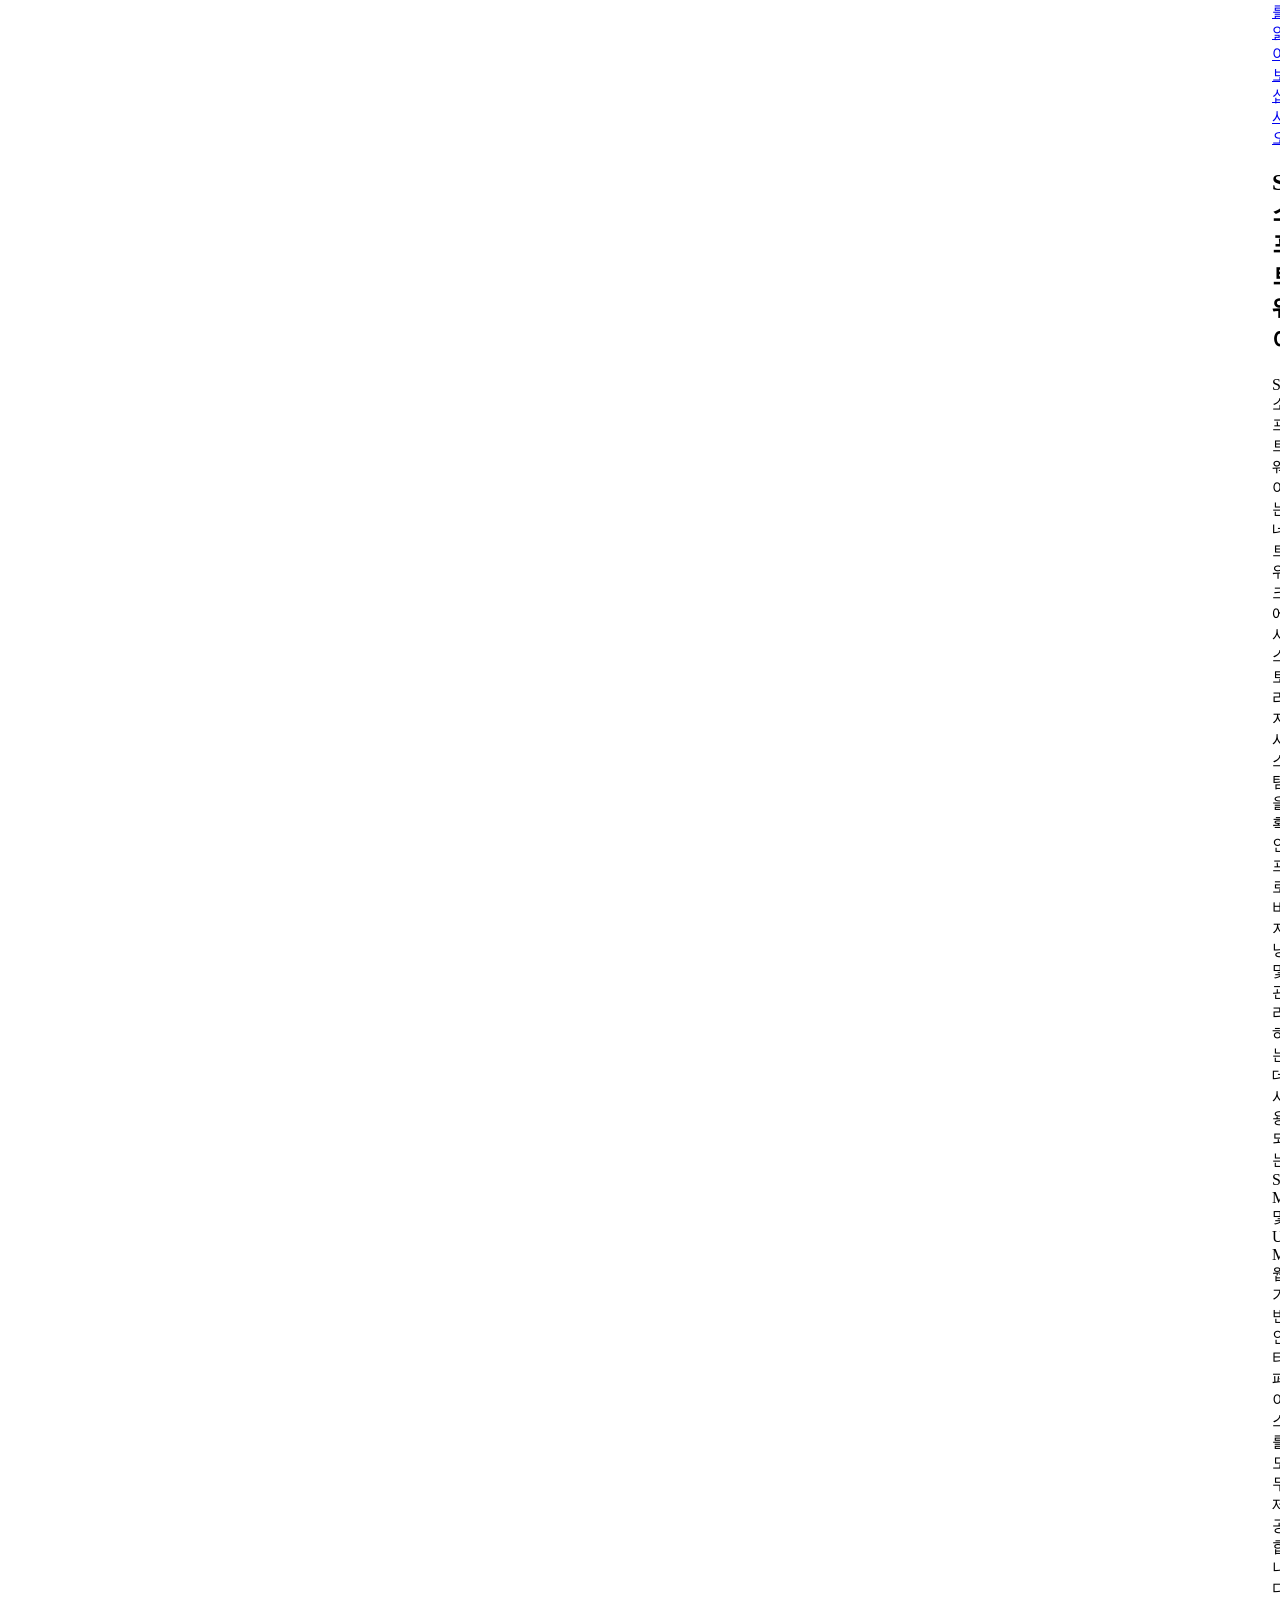
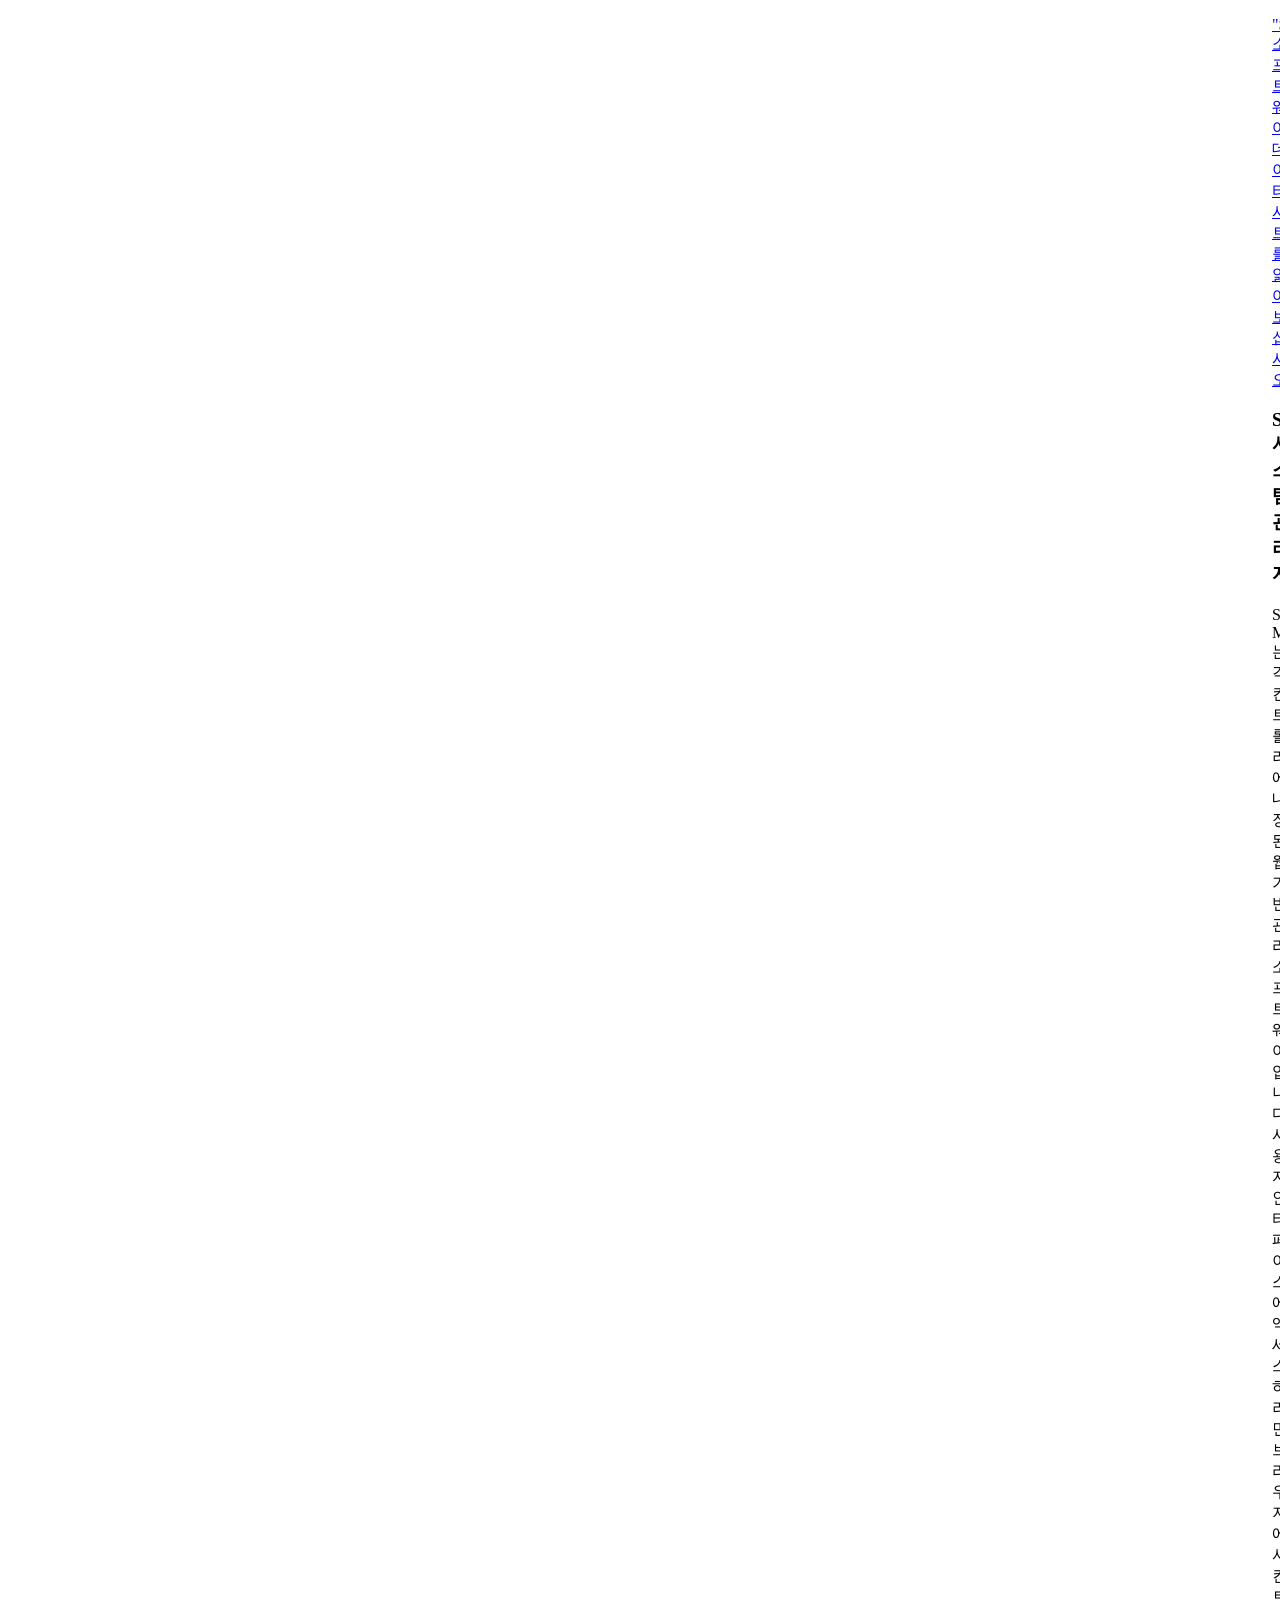
==== commit b65101ca: "Built from 5690abd NetAppDocs/netappdocs-build@3c6cbbaaa77cae59a5599492f956fe43f0d98d4e" ====
--- a/intro-family.html
+++ b/intro-family.html
@@ -1,149 +1,89 @@
 <!DOCTYPE html>
 <html lang="ko">
   <head class="at-element-marker">
-  <title>E-Series 스토리지 시스템 제품군 소개</title>
+  <title>E-Series 제품군에 대해 자세히 알아보십시오</title>
   <meta charset="utf-8">
   <meta http-equiv="x-ua-compatible" content="ie=edge,chrome=1">
   <meta http-equiv="language" content="en">
   <meta name="viewport" content="width=device-width, initial-scale=1">
-  <meta property="og:title" content="E-Series 스토리지 시스템 제품군 소개" />
+  <meta property="og:title" content="E-Series 제품군에 대해 자세히 알아보십시오" />
 	<meta property="og:type" content="website" />
 	<meta property="og:url" content="https://docs.netapp.com/ko-kr/e-series-family/intro-family.html" />
-	<meta property="og:description" content="NetApp E-Series 제품군은 단순하고 관리가 쉬우며 엔터프라이즈급 안정성을 갖춘 빠른 블록 스토리지가 필요한 고대역폭 애플리케이션을 위한 스토리지 및 애플리케이션 데이터 관리 서비스를 제공합니다." />
+	<meta property="og:description" content="NetApp E-Series 스토리지 제품군은 유연하고 비용 효율적인 클라우드 백업 및 복구 기능을 제공하며, 엔터프라이즈급 안정성과 더불어 단순하고 관리가 쉬우며 빠른 블록 스토리지가 필요한 전용 고대역폭 애플리케이션에 맞게 설계되었습니다." />
   <meta property="og:image" content="https://docs.netapp.com/ko-kr/e-series-family/images/logo-tophat-social.png" />
   <meta property="og:image:alt" content="NetApp Logo" />
   <meta name="format-detection" content="telephone=no">
   <meta http-equiv="Content-Type" content="text/html; charset=utf-8">
   <meta http-equiv="encoding" content="utf-8">
   <meta http-equiv="nss-type" content="Product Documentation"/>
-  <meta http-equiv="nss-subtype" content="User Guide"/><meta name="description" content="NetApp E-Series 제품군은 단순하고 관리가 쉬우며 엔터프라이즈급 안정성을 갖춘 빠른 블록 스토리지가 필요한 고대역폭 애플리케이션을 위한 스토리지 및 애플리케이션 데이터 관리 서비스를 제공합니다.">
-  <meta name="keywords" content=" introduction, what E-Series is, e-series, SANtricity, CLI, system manager, unified manager"><!-- Icons -->
+  <meta http-equiv="nss-subtype" content="User Guide"/><meta name="description" content="NetApp E-Series 스토리지 제품군은 유연하고 비용 효율적인 클라우드 백업 및 복구 기능을 제공하며, 엔터프라이즈급 안정성과 더불어 단순하고 관리가 쉬우며 빠른 블록 스토리지가 필요한 전용 고대역폭 애플리케이션에 맞게 설계되었습니다.">
+  <meta name="keywords" content=" e-series"><!-- Icons -->
   <link rel="icon" href="/ko-kr/e-series-family/images/favicon.ico" type="image/x-icon">
 
   <!-- RSS Feed --><!-- CSS Definitions: NetApp CSS should be defined after generic css -->
 
-  <!-- Elastic Search -->
-  <link rel="stylesheet" href="//cdn.jsdelivr.net/searchkit/0.10.0/theme.css">
-
-  <!-- Controls AsciiDoctor Admonition Blocks -->
-  <link rel="stylesheet" type="text/css" href="/ko-kr/e-series-family/css/font-awesome.min.css">
-
-  <!-- Controls the shadow effect for search dropdown menu -->
-  <link rel="stylesheet" href="/ko-kr/e-series-family/css/boxshadowproperties.css">
-
-  <!-- NetApp CSS controls the technical content -->
-  <link rel="stylesheet" type="text/css" href="/ko-kr/e-series-family/css/netapp.css">
-
-  <!-- WWW CSS Content -->
-  <link rel="stylesheet" type="text/css" href="/ko-kr/e-series-family/css/www-luci-dotcom.min.css">
-  <link rel="stylesheet" type="text/css" href="/ko-kr/e-series-family/css/www-netapp-dotcom.css">
-  <link rel="stylesheet" href="/ko-kr/e-series-family/css/www-netapp-library-critical.min.css" media="all" >
-  <link rel="stylesheet" href="/ko-kr/e-series-family/css/www-netapp-library-non-critical.min.css" as="style" onload="this.onload=null;this.rel='stylesheet'">
-  <link rel="stylesheet" href="/ko-kr/e-series-family/css/www-netapp-library-global-header-footer.min.css">
-
-  <!-- NetApp IE Customizations -->
-  <link rel="stylesheet" href='/ko-kr/e-series-family/css/na-utility.css' type='text/css'>
-  <link rel="stylesheet" href='/ko-kr/e-series-family/css/na-sidebar.css' type='text/css'>
-  <link rel='stylesheet' href='/ko-kr/e-series-family/css/clouddocs.css' type='text/css'>
-  <link rel='stylesheet' href='/ko-kr/e-series-family/css/custom-dropdown.css' type='text/css'>
-  <link rel='stylesheet' href='/ko-kr/e-series-family/css/na-pagenav.css' type='text/css'>
+
+  <!-- Combined CSS -->
+  <link rel="stylesheet" type="text/css" href="/ko-kr/e-series-family/css/ie-netappdocs.css">
 
   
-  <link rel="stylesheet" href="/ko-kr/e-series-family/css/landing-page.css" type="text/css">
-  <link rel="stylesheet" href="/ko-kr/e-series-family/css/tabbed-blocks.css" type="text/css">
+  <link rel="stylesheet" href="/ko-kr/e-series-family/css/ie-landing-page.css" type="text/css">
+  <link rel="stylesheet" href="/ko-kr/e-series-family/css/ie-tabbed-blocks.css" type="text/css">
   <!-- Canonical url -->
-  <link rel='stylesheet' href='/ko-kr/e-series-family/css/na-feature.css' type='text/css'><!-- Top level site integrations --><script>
-    if (document.location.hostname === "docs.netapp.com") {
-      var head = document.getElementsByTagName('head')[0];
-      var onetrustConsent = document.createElement("script");
-      onetrustConsent.type = "text/javascript";
-      onetrustConsent.src = "https://cdn.cookielaw.org/consent/72570c5c-fe30-465f-b0e0-b77f7fb4ae34/OtAutoBlock.js";
-      head.appendChild(onetrustConsent);
-
-      var onetrustScript = document.createElement("script");
-      onetrustScript.type = "text/javascript";
-      onetrustScript.src = "https://cdn.cookielaw.org/scripttemplates/otSDKStub.js";
-      onetrustScript.charset = "UTF-8";
-      onetrustScript.dataset.documentLanguage = "true";
-      onetrustScript.dataset.domainScript = "72570c5c-fe30-465f-b0e0-b77f7fb4ae34";
-      head.appendChild(onetrustScript);
-    }
-
-    function OptanonWrapper() { }
-
-    if (document.location.hostname === "docs.netapp.com") {
-      var adobe = document.createElement("script");
-      adobe.type = "text/plain";
-      adobe.className = "optanon-category-C0002";
-      adobe.src = "//assets.adobedtm.com/60287eadf1ee/c284da483c83/launch-e9ff3acac59f.min.js";
-      head.appendChild(adobe);
-
-      var google = document.createElement("script");
-      google.type = "text/plain";
-      google.className = "optanon-category-C0002";
-      google.src = "https://www.googletagmanager.com/gtag/js?id=UA-81697994-3";
-      head.appendChild(google);
-
-      window.dataLayer = window.dataLayer || [];
-      function gtag(){dataLayer.push(arguments);}
-      gtag('js', new Date());
-      gtag('config', 'UA-81697994-3');
-    }
+  <link rel="canonical" href="https://docs.netapp.com/ko-kr/e-series-family/intro-family.html" />
+  <link rel="alternate" hreflang="x-default" href="https://docs.netapp.com/us-en/e-series-family/intro-family.html" />
+  <link rel="alternate" hreflang="ko" href="https://docs.netapp.com/ko-kr/e-series-family/intro-family.html" />
+  <link rel="alternate" hreflang="en" href="https://docs.netapp.com/us-en/e-series-family/intro-family.html" />
+  <link rel="alternate" hreflang="ja" href="https://docs.netapp.com/ja-jp/e-series-family/intro-family.html" />
+  <link rel="alternate" hreflang="zh-Hans" href="https://docs.netapp.com/zh-cn/e-series-family/intro-family.html" />
+  <link rel="alternate" hreflang="zh-Hant" href="https://docs.netapp.com/zh-tw/e-series-family/intro-family.html" />
+  <link rel="alternate" hreflang="de" href="https://docs.netapp.com/de-de/e-series-family/intro-family.html" />
+  <link rel="alternate" hreflang="es" href="https://docs.netapp.com/es-es/e-series-family/intro-family.html" />
+  <link rel="alternate" hreflang="fr" href="https://docs.netapp.com/fr-fr/e-series-family/intro-family.html" />
+  <link rel="alternate" hreflang="it" href="https://docs.netapp.com/it-it/e-series-family/intro-family.html" />
+  <!-- Top level site integrations -->
+<script type="text/javascript" src="https://cdn.cookielaw.org/consent/72570c5c-fe30-465f-b0e0-b77f7fb4ae34/OtAutoBlock.js"></script>
+    <script type="text/javascript" src="https://cdn.cookielaw.org/scripttemplates/otSDKStub.js" charset="UTF-8" data-document-language="true" data-domain-script="72570c5c-fe30-465f-b0e0-b77f7fb4ae34"></script>
+    <script type="text/javascript">function OptanonWrapper() { }</script>
+    <script type="text/plain" class="optanon-category-C0002" src="https://assets.adobedtm.com/60287eadf1ee/c284da483c83/launch-e9ff3acac59f.min.js"></script>
+    <script class="optanon-category-C0001">(function(w,d,s,l,i){w[l]=w[l]||[];w[l].push({'gtm.start':
+        new Date().getTime(),event:'gtm.js'});var f=d.getElementsByTagName(s)[0],
+        j=d.createElement(s),dl=l!='dataLayer'?'&l='+l:'';j.setAttributeNode(d.createAttribute('data-ot-ignore'));j.setAttribute('class','optanon-category-C0001');j.async=true;
+        j.src='https://www.googletagmanager.com/gtm.js?id='+i+dl+'';f.parentNode.insertBefore(j,f);
+        })(window,document,'script','dataLayer','GTM-MD73T9M');</script>
+
+  <script src="https://cdnjs.cloudflare.com/ajax/libs/jquery/2.1.4/jquery.min.js"></script>
+  
+  <script>
+    $(document).ready(function() {
+      const MASTHEAD_OFFSET = 65;
+      const SECTIONS = $("main h2, main h3");
+      // PAGE NAV - Init
+      if (SECTIONS.length == 0) {
+        // remove if there is no elements
+        /*
+        $("#ie-right-navbar").remove();
+        $("#ie-right-navbar-collapse").remove();
+        */
+      } else {
+        $(".page-nav-title").css('display', 'block');
+        for (var i = 0; i < SECTIONS.length; i++) {
+          var sectionId = $(SECTIONS[i]).attr('id');
+          var sectionName = $(SECTIONS[i]).text();
+          var subClass = $(SECTIONS[i]).is("h3") ? ' page-nav__sublink' : '';
+          $("#page-menu").append('<li class="page-nav-item"><a href="#' + sectionId + '" class="page-nav__link' + subClass + '">' + sectionName + '</a></li>');
+        }
+      }
+    });
   </script>
-  <script src="https://cdnjs.cloudflare.com/ajax/libs/jquery/2.1.4/jquery.min.js"></script>
+  
   <script src="https://cdnjs.cloudflare.com/ajax/libs/jquery-cookie/1.4.1/jquery.cookie.min.js"></script>
 
-  <!-- Used for Product Family Page Sidebar Visibility --><link rel="stylesheet" href='/ko-kr/e-series-family/css/product-family.css' type="text/css">
-  <script src='/ko-kr/e-series-family/js/product-family.js'></script><!-- Used to import Promise for IE. Required for SearchKit -->
-  <script src="https://cdnjs.cloudflare.com/ajax/libs/bluebird/3.3.5/bluebird.min.js"></script><script src='/ko-kr/e-series-family/js/na-search.js'></script><script src='/ko-kr/e-series-family/js/na-pagenav.js'></script><link rel='stylesheet' href='/ko-kr/e-series-family/css/prism.css' type='text/css'>
-  <link rel='stylesheet' href='/ko-kr/e-series-family/css/prism-netapp.css' type='text/css'>
-
-
-  <script src='/ko-kr/e-series-family/js/na-utility.js'></script>
-  <script src='/ko-kr/e-series-family/js/clouddocs.js'></script>
-  <script src='/ko-kr/e-series-family/js/jquery.navgoco.min.js'></script>
-  <script src="https://maxcdn.bootstrapcdn.com/bootstrap/3.3.7/js/bootstrap.min.js" integrity="sha384-Tc5IQib027qvyjSMfHjOMaLkfuWVxZxUPnCJA7l2mCWNIpG9mGCD8wGNIcPD7Txa" crossorigin="anonymous"></script>
-  <script src='/ko-kr/e-series-family/js/toc.js'></script>
-  <script src='/ko-kr/e-series-family/js/customscripts.js'></script><script>
-      $(document).ready(function() {
-          
-          var collapseOnInit = true;
-          
-
-          var navSettings = {
-              "caretHtml": '',
-              "accordion": collapseOnInit,
-              "openClass": 'active', // open
-              "save": false, // leave false or nav highlighting doesn't work right
-              "cookie": {
-                  "name": 'navgoco',
-                  "expires": false,
-                  "path": '/'
-              },
-              "slide": {
-                  "duration": 400,
-                  "easing": 'swing'
-              }
-          };
-
-          // Initialize navgoco with default options
-          $("#mysidebar").navgoco(navSettings);
-          
-
-          $("#collapseAll").click(function(e) {
-              e.preventDefault();
-              $("#mysidebar").navgoco('toggle', false);
-          });
-
-          $("#expandAll").click(function(e) {
-              e.preventDefault();
-              $("#mysidebar").navgoco('toggle', true);
-          });
-
-      });
-
-  </script>
-  <script>
+  <!-- Used for Product Family Page Sidebar Visibility --><link rel="stylesheet" href='/ko-kr/e-series-family/css/ie-product-family.css' type="text/css">
+  <script src='/ko-kr/e-series-family/js/ie-product-family.js'></script><!-- Used to import Promise for IE. Required for SearchKit -->
+  <script src="https://cdnjs.cloudflare.com/ajax/libs/bluebird/3.3.5/bluebird.min.js"></script><script src='/ko-kr/e-series-family/js/na-search.js'></script><script src='/ko-kr/e-series-family/js/ie-clouddocs.js'></script>
+  <script src="https://maxcdn.bootstrapcdn.com/bootstrap/3.3.7/js/bootstrap.min.js" integrity="sha384-Tc5IQib027qvyjSMfHjOMaLkfuWVxZxUPnCJA7l2mCWNIpG9mGCD8wGNIcPD7Txa" crossorigin="anonymous"></script><script>
+    /*
       $(document).ready(function() {
           $("#tg-sb-link").click(function() {
               $("#tg-sb-sidebar").toggle();
@@ -153,311 +93,414 @@
               $("#tg-sb-icon").toggleClass('fa-toggle-off');
           });
       });
+      */
   </script>
   <script src='/ko-kr/e-series-family/js/custom-dropdown.js'></script>
   <script src='/ko-kr/e-series-family/js/FileSaver.min.js'></script>
   <script src='/ko-kr/e-series-family/js/jszip-utils.min.js'></script>
-  <script src='/ko-kr/e-series-family/js/jszip.min.js'></script>
-  <script src='/ko-kr/e-series-family/js/pdf-ux.js'></script>
-</head>
+  <script src='/ko-kr/e-series-family/js/jszip.min.js'></script></head>
 
 
   <body class role="document" data-flavor="">
-    <div id="page" class="n-off-canvas-menu">
-      <div class="n-off-canvas-menu__menu"><!--TODO: Add offcanvas code --></div>
-      <div class="n-off-canvas-menu__content-wrap">
-        <header class="site-header" id="banner">
-  
-  <!-- Start Page Toolbar -->
-  
-  
-  <!-- Start top_hat -->
-  <div class="n-top-hat">
-    <div class="n-container">
-      <div class="n-top-hat__cross-property-nav">
-        <ul class="n-top-hat__list">
-          <li class="n-top-hat__list-item">
-            <a href="https://www.netapp.com/products-a-z/" class="n-top-hat__link">제품 및 솔루션</a>
-          </li>
-          <li class="n-top-hat__list-item">
-            <a href="https://www.netapp.com/support-and-training/netapp-university/" class="n-top-hat__link">지원 및 교육</a>
-          </li>
-          <li class="n-top-hat__list-item">
-            <a href="https://cloud.netapp.com" class="n-top-hat__link">Cloud Central</a>
-          </li>
-          <li class="n-top-hat__list-item">
-            <a href="https://community.netapp.com/" class="n-top-hat__link">커뮤니티</a>
-          </li>
-          <li class="n-top-hat__list-item">
-            <a href="https://blog.netapp.com/" class="n-top-hat__link">블로그</a>
-          </li>
-          <li class="n-top-hat__list-item">
-            <a href="https://customers.netapp.com/en/" class="n-top-hat__link">고객 성공 사례</a>
-          </li>
-          <li class="n-top-hat__list-item">
-            <a href="https://www.netapp.com/us/contact-us/index.aspx" target="_self" class="n-top-hat__link" data-ntap-ui="contact-us">연락처</a>
-          </li>
-        </ul>
-      </div>
-      <div class="n-top-hat__utils">
-        <ul class="n-top-hat__list">
-          <li class="n-top-hat__list-item">
-            <a href="https://www.netapp.com/us/contact-us/index.aspx" target="_self" class="n-top-hat__link" data-ntap-ui="contact-us">연락처</a>
-          </li>
-        </ul>
-      </div>
-    </div>
-  </div>
-  <!-- End top_hat -->
-
-  <!-- Start property bar -->
-  <style>
-    .n-property-navigation-bar__menus--desktop-experience .n-menu--mega__default-content__heading span {
-    color: #34B0FF;
-    }
-  </style>
-  <div class="n-property-bar " data-ntap-ui="sticky-nav">
-    <div class="n-property-bar__inner-wrap">
-      <div class="n-property-bar__menu-toggle">
-        <a href="#" class="n-property-bar__menu-toggle-link">
-          <span class="n-property-bar__menu-toggle-text">Menu</span>
-          <svg class="n-icon-bars n-property-bar__menu-toggle-icon" aria-labelledby="title">
-            <title>bars</title>
-            <use xlink:href="/ko-kr/e-series-family/common/svg/sprite.svg#bars"></use>
-          </svg>
-        </a>
-      </div>
-      <div class="n-property-bar__property-mark ">
-        <a href="https://www.netapp.com" class="n-property-bar__property-link">
-          <div class="n-property-bar__logo">
-            <svg class="n-icon-netapp-mark n-icon-netapp-mark n-property-bar__netapp-mark-icon" aria-labelledby="title">
-              <title>netapp-mark</title>
-              <use xlink:href="/ko-kr/e-series-family/common/svg/sprite.svg#netapp-mark"></use>
-            </svg>
-            <svg class="n-icon-netapp-logo n-property-bar__logo-svg" aria-labelledby="title">
-              <title>netapp-logo</title>
-              <use xlink:href="/ko-kr/e-series-family/common/svg/sprite.svg#netapp-logo"></use>
-            </svg>
-          </div>
-        </a>
-      </div>
-
-      
-      <div class="search-property-bar">
-        <div id="search-demo-container" class="searchbox n-property-bar__search">
-          <div id="react-search" 
-          data-search-html="/ko-kr/e-series-family/search.html"
-          data-type="widget" 
-          data-placeholder="설명서 검색"
-          data-no-results-found="{query}에 대한 결과를 찾을 수 없음"
-          data-did-you-mean="{suggestion}을(를) 검색해보십시오."
-          data-no-results-found-did-you-mean="{query}에 대한 결과를 찾을 수 없습니다. {suggestion}을(를) 검색하려 하셨습니까?"
-          data-results-found="{hitCount}개의 결과를 찾음"
-          data-error-message="We're sorry, an issue occurred when fetching your results. Please try again."
-          data-error-reset="Reset Search"
-          data-sk-es-pf-indexes="clouddocs-e-series_main-prod,clouddocs-e-series-santricity_main-prod,clouddocs-e-series-cli_main-prod"
-          data-flavor=""></div>
-          <button class="n-property-bar__search-toggle-button" type="button">
-            <svg class="n-icon-search n-property-bar__search-toggle-button-icon" aria-labelledby="title">
-              <title>search</title>
-              <use xmlns:xlink="http://www.w3.org/1999/xlink" xlink:href="/ko-kr/e-series-family/common/svg/sprite.svg#search"></use>
-            </svg>
-          </button>
-        </div>
-      </div>
-      
-    </div>
-  </div>
-  <div class="n-property-bar__toolbar">
-    <!-- Start Language Selector --><div id="language-dropdown" class="custom-dropdown custom-dropdown-lang">
-      <div class="custom-dropdown-select custom-dropdown-select-lang">
-      <span class="lang-name">한국어</span>
-          <svg class="n-globe__icon" aria-labelledby="title">
-            <title>globe</title>
-            <use xmlns:xlink="http://www.w3.org/1999/xlink" xlink:href="/ko-kr/e-series-family/common/svg/sprite.svg#globe"></use>
-          </svg>
-        </button>
-      </div>
-
-      <ul class="custom-dropdown-menu"><li>
-          <a href="https://docs.netapp.com/ko-kr/e-series-family/intro-family.html" target="_self"><span translate="no" class="notranslate">한국어</span></a>
-        </li><li>
-          <a href="https://docs.netapp.com/us-en/e-series-family/intro-family.html" target="_self"><span translate="no" class="notranslate">English</span></a>
-        </li><li>
-          <a href="https://docs.netapp.com/ja-jp/e-series-family/intro-family.html" target="_self"><span translate="no" class="notranslate">日本語</span></a>
-        </li><li>
-          <a href="https://docs.netapp.com/zh-cn/e-series-family/intro-family.html" target="_self"><span translate="no" class="notranslate">简体中文</span></a>
-        </li><li>
-          <a href="https://docs.netapp.com/zh-tw/e-series-family/intro-family.html" target="_self"><span translate="no" class="notranslate">繁體中文</span></a>
-        </li></ul>
-    </div><!-- End Language Selector -->
-
-    <div class="n-property-bar__cta"></div>
-  </div>
-  <script>
-    $(function(){
-        var currentLocalization = $('html').attr('lang');
-
-        var localizationsDictionary = {
-            "en-CA" : "https://www.netapp.com/search/index.aspx?for_cr=canada&",
-            "en-IN" : "https://www.netapp.com/search/index.aspx?for_cr=india&",
-            "nl-NL" : "https://www.netapp.com/search/index.aspx?for_cr=netherlands&",
-            "ru-RU" : "https://www.netapp.com/search/index.aspx?for_cr=russia&",
-            "sv-SE" : "https://www.netapp.com/search/index.aspx?for_cr=sweden&",
-            "it-IT" : "https://www.netapp.com/search/index.aspx?for_cr=italy&",
-            "he-IL" : "https://www.netapp.com/search/index.aspx?for_cr=israel&",
-            "ko-KR" : "https://www.netapp.com/search/index.aspx?for_cr=korea&",
-            "zh-TW" : "https://www.netapp.com/search/index.aspx?for_cr=taiwan&",
-            "en-GB" : "https://www.netapp.com/search/index.aspx?for_cr=unitedkingdom&",
-            "en-SG" : "https://www.netapp.com/search/index.aspx?for_cr=asean&",
-            "en-AU" : "https://www.netapp.com/search/index.aspx?for_cr=australia&",
-            "pt-BR" : "https://www.netapp.com/search/index.aspx?for_cr=brasil&",
-            "de-CH" : "https://www.netapp.com/search/index.aspx?for_cr=switzerland&",
-            "es-MX" : "https://www.netapp.com/search/index.aspx?for_cr=mexico&"
-        };
-
-        if($('html').hasClass('ntap-whitelisted') && localizationsDictionary.hasOwnProperty(currentLocalization)) {
-            $('.n-property-bar__property-link').attr('href', '/');
-        }
-    });
-  </script>
-  <!-- End property bar -->
-</header>
-
+    <div class="skip-to-main">
+      <a href="#main" >Skip to main content</a>
+    </div><noscript><iframe src="https://www.googletagmanager.com/ns.html?id=GTM-MD73T9M"
+      height="0" width="0" style="display:none;visibility:hidden"></iframe></noscript><div id="page" class="">
+      <div id="ie-phone-menu" class=""></div>
+      <div id="ie-content-wrap" class="">
+        <nav id="ie-new-header">
+    <ul>
+        <li id="ie-phone-menu-button">
+            <a href="#">
+                <image id="" src="/ko-kr/e-series-family/images/hamburger.svg" alt="menu" />
+            </a>
+        </li>
+
+        <li>
+            <a href="https://www.netapp.com/kr">
+                <image id="ie-header-logo" src="/ko-kr/e-series-family/images/netapp_logo.svg" alt="netapp" />
+            </a>
+        </li>
+        <li id="ie-header-docs">
+            <a href="https://www.netapp.com/support-and-training/documentation/">문서</a>
+        </li>
+
+        <!-- Empty container to push header left with or without lang selector -->
+        <li id="empty-container" style="margin-left: auto">
+        </li>
+        <!-- Start Language Selector --><li id="ie-language-dropdown">
+            <div id="language-dropdown" class="custom-dropdown custom-dropdown-lang">
+                <div class="custom-dropdown-select custom-dropdown-select-lang">
+                    <img src="/ko-kr/e-series-family/images/language_white_24dp.svg" class="n-globe__icon" />
+                    <span class="lang-name">한국어</span>
+                    <img src="/ko-kr/e-series-family/images/dropdown-arrow.svg" alt="" class="custom-icon chevrondown header invisible" />
+                    <img src="/ko-kr/e-series-family/images/dropdown-arrow.svg" alt="" class="custom-icon chevronup header" />
+                    </button>
+                </div>
+
+                <ul class="custom-dropdown-menu"><li>
+                        <a href="https://docs.netapp.com/ko-kr/e-series-family/intro-family.html"
+                            target="_self"><span translate="no" class="notranslate">한국어</span></a>
+                    </li><li>
+                        <a href="https://docs.netapp.com/us-en/e-series-family/intro-family.html"
+                            target="_self"><span translate="no" class="notranslate">English</span></a>
+                    </li><li>
+                        <a href="https://docs.netapp.com/ja-jp/e-series-family/intro-family.html"
+                            target="_self"><span translate="no" class="notranslate">日本語</span></a>
+                    </li><li>
+                        <a href="https://docs.netapp.com/zh-cn/e-series-family/intro-family.html"
+                            target="_self"><span translate="no" class="notranslate">简体中文</span></a>
+                    </li><li>
+                        <a href="https://docs.netapp.com/zh-tw/e-series-family/intro-family.html"
+                            target="_self"><span translate="no" class="notranslate">繁體中文</span></a>
+                    </li><li>
+                        <a href="https://docs.netapp.com/de-de/e-series-family/intro-family.html"
+                            target="_self"><span translate="no" class="notranslate">Deutsch</span></a>
+                    </li><li>
+                        <a href="https://docs.netapp.com/es-es/e-series-family/intro-family.html"
+                            target="_self"><span translate="no" class="notranslate">Español</span></a>
+                    </li><li>
+                        <a href="https://docs.netapp.com/fr-fr/e-series-family/intro-family.html"
+                            target="_self"><span translate="no" class="notranslate">Français</span></a>
+                    </li><li>
+                        <a href="https://docs.netapp.com/it-it/e-series-family/intro-family.html"
+                            target="_self"><span translate="no" class="notranslate">Italiano</span></a>
+                    </li></ul>
+            </div>
+            </li>
+        <!-- End Language Selector -->
+
+
+        <li id="ie-allnetapp">
+            <div id="allnetapp-dropdown" class="custom-dropdown custom-dropdown-allnetapp">
+                <div class="custom-dropdown-select custom-dropdown-select-allnetapp">
+                    <img src="/ko-kr/e-series-family/images/apps_white_24dp.svg" alt="" class="allnetapp-icon" />
+                    <span class="allnetapp-name">모든 NetApp</span>
+                    <img src="/ko-kr/e-series-family/images/dropdown-arrow.svg" alt="" class="custom-icon chevrondown header invisible" />
+                    <img src="/ko-kr/e-series-family/images/dropdown-arrow.svg" alt="" class="custom-icon chevronup header" />
+                    </button>
+                </div>
+
+                <ul class="custom-dropdown-menu allnetapp-dropdown">
+                    <li>
+                        <a href="https://bluexp.netapp.com/"
+                            target="_self"><span translate="no" class="notranslate">BlueXP</span></a>
+                    </li>
+                    <li>
+                        <a href="https://mysupport.netapp.com/site/"
+                            target="_self"><span translate="no" class="notranslate">지원</span></a>
+                    </li>
+                    <li>
+                        <a href="https://kb.netapp.com/"
+                            target="_self"><span translate="no" class="notranslate">기술 자료</span></a>
+                    </li>
+                    <li>
+                        <a href="https://www.netapp.com/ko/support-and-training/netapp-learning-services/"
+                            target="_self"><span translate="no" class="notranslate">교육</span></a>
+                    </li>
+                </ul>
+            </div>
+
+        </li>
+
+    </ul>
+</nav>
 
         <main id="n-main-content" class="n-main-content">
           <!-- Start Documentation Content -->
 <div class="ie-main">
-  <!-- Sidebar Column -->
+
+<div id="ie-new-sidebar-collapse" style="display: none">
+    <img id="sidebar-expand" class="ie-searchbox-icon" src="/ko-kr/e-series-family/images/double_arrow.svg" alt="" />
+</div>
+<div id="ie-new-sidebar">
+    <div id="ie-product-identity-lockup">
+        <div id="sidebar-collapse" class="">
+            <img src="/ko-kr/e-series-family/images/double_arrow.svg" alt="" />
+        </div>
+        <div id="ie-breadcrumb" class="">
+  <ul class="ie-breadcrumb">
+    <li class="">
+      <a href="https://docs.netapp.com">모든 문서</a>
+    </li>
+    
+    
+
+    
+  </ul>
   
-  <div class="col-md-3" id="sidebar-height">
-      <div class="n-pdf-header">
-  <a id="toggleButtonPdf" class="n-pdf-button" type="button">
-    <img src="/ko-kr/e-series-family/images/pdf.png" alt="" width="16" height="16"/>사용 가능한 PDF<span>
-    </span>
-  </a>
-</div>
-<div class="n-pdf-body-container">
-  <ul id="toggleContainerPdf" class="n-pdf-body" style="display:none;"><li class="pdf-ux-container">
+  <div class="ie-product-name" >
+    <!--<a href="/ko-kr/e-series-family/">-->
+      E-Series Family
+    <!--</a>-->
+  </div>
+</div>
+
+            
+
         
         
+
+<div id="ie-searchbox" class="ie-searchbox-sidebar ">
+    <img class="ie-searchbox-icon" src="/ko-kr/e-series-family/images/loupe.svg" alt=""/>
+    <div id="react-search" 
+        data-search-html="/ko-kr/e-series-family/search.html" 
+        data-type="widget"
+        data-placeholder="설명서 검색"
+        data-no-results-found="{query}에 대한 결과를 찾을 수 없습니다"
+        data-did-you-mean="{suggestion}을(를) 검색하십시오."
+        data-no-results-found-did-you-mean="{query}에 대한 결과가 없습니다. {suggestion}을(를) 찾고 계시는 건가요?"
+        data-results-found="{hitCount}개의 결과를 찾았습니다"
+        data-error-message="오류가 발생했습니다. 다시 시도해 주십시오."
+        data-error-reset="검색 재설정"
+        data-sk-es-pf-indexes="" 
+        data-flavor="">
+    </div>
+</div>
         
-        <a target="_blank" href="/ko-kr/e-series-family/pdfs/fullsite-sidebar/E_Series_설명서를_참조하십시오.pdf" >
-          <img src="/ko-kr/e-series-family/images/pdf.png" alt="" width="16" height="16"/>이 문서 사이트의 PDF</a>
-
-</li></ul>
-  <div class="zip-pdf-link-container" style="display: none;">   
-    <a href="#" id="zipPdf">
-      <img src="/ko-kr/e-series-family/images/pdf-zip.png" alt="" width="16" height="16"/>
-      <pre>별도의 PDF 문서 모음<span class="zip-size"></span></pre>
-    </a><div id="zip-link-popup" class="hide">
-    <div class="inner-modal">
-        <div class="downloading-progress">
-            <div class="spinner"></div>
-            <h1>Creating your file...</h1>
-            <div>This may take a few minutes. Thanks for your patience.</div>
-            <button class="cancel-download-btn" type="button">Cancel</button>
-        </div>
-        <div class="download-complete hide">
-            <div class="done-icon">
-                <svg xmlns="http://www.w3.org/2000/svg" width="24" height="24" viewBox="0 0 24 24"><path d="M20.285 2l-11.285 11.567-5.286-5.011-3.714 3.716 9 8.728 15-15.285z"/></svg>
-            </div>
-            <div>Your file is ready</div>
-            <button class="cancel-download-btn" type="button">OK</button>
-        </div>
     </div>
-</div>
-<script>
-    $(".cancel-download-btn").click(function(){
-        $("#zip-link-popup").addClass("hide");
-        $("#zip-link-popup .downloading-progress").removeClass("hide");
-        $("#zip-link-popup .download-complete").addClass("hide");
-    });
-</script></div>
-</div>
-<script>
-  $("#toggleContainerPdf li.active:last-child").parents('ul.subfolders').toggle('display');
-  $("#toggleButtonPdf").click(function () {
-    $("#toggleContainerPdf").toggle('display');
-    $(".n-pdf-body-container .zip-pdf-link-container").toggle('display');
-  });
-</script><div class="sidebar-nav-container" id="mysidebardiv">
-  <ul id="mysidebar" class="nav"><li class=" "><a class="na-navbar-padding" href="/ko-kr/e-series-family/index.html">
+    <div id="ie-new-toc"><script>
+  let sidebarAccordion = true;
+
+  /* specific css rules for Mac */
+  if(navigator.platform.match('Mac') !== null) {
+    document.body.setAttribute('class', 'OSX');
+  }
+
+</script>
+
+<div id="ie-sidebar-container">
+  <ul id="ie-sidebar-list" ><li 
+      data-pdf-exists="true" 
+      data-pdf-filename="E-Series 제품군 설명서"
+      data-li-level="1#" 
+      class="   "
+      dale-page-url="/intro-family.html" 
+      dale-entry-url="/index.html" 
+    ><a class="ie-sidebar-menuitem-1 " href="/ko-kr/e-series-family/index.html">
         E-Series 제품군 설명서
       </a></li></ul>
 </div>
 <script>
-  window.onscroll = () => {
-    const value = -40 - (document.body.scrollHeight - (window.innerHeight + document.scrollingElement.scrollTop));
-    
-    document.getElementById("sidebar-height").style.bottom = Math.max(0,value) + "px";
-};
+
+  $(".ie-sidebar-button").click(function (e) {
+    e.preventDefault();
+    e.stopPropagation();
+
+    expandedLI = $('li.ie-sidebar-expand')
+
+    const li = $(this).closest("li");
+
+    const parentsLI = $(li).parents('li');
+
+    expandedLI.map(element => {
+      if (sidebarAccordion && !li.hasClass('ie-sidebar-expand') && jQuery.inArray(expandedLI[element], parentsLI) == -1) {
+        $(expandedLI[element]).toggleClass('ie-sidebar-expand');
+        $(expandedLI[element]).children("ul").animate({ height: 'toggle' }, 400, function () {
+          $(li).children("ul").toggleClass('ie-sidebar-open');
+
+        })
+      }
+
+    })
+
+    $(li).toggleClass('ie-sidebar-expand');
+    $(li).children("ul").animate({ height: 'toggle' }, 400, function () {
+      $(li).children("ul").toggleClass('ie-sidebar-open');
+    })
+  });
+
+
+  
+    $("li.ie-sidebar-selected").parents('ul').toggleClass("ie-sidebar-open");
+    $("li.ie-sidebar-selected").toggleClass("ie-sidebar-expand")
+    $("ul.ie-sidebar-open").parent().toggleClass("ie-sidebar-expand");
+    $("li.ie-sidebar-selected").children('ul').toggleClass("ie-sidebar-open")
+  
+  
 </script>
-<!-- this highlights the active parent class in the navgoco sidebar. this is critical so that the parent expands when you're viewing a page. This must appear below the sidebar code above. Otherwise, if placed inside customscripts.js, the script runs before the sidebar code runs and the class never gets inserted.-->
-<script>$("li.active").parents('li').toggleClass("active");</script>
-
-
-  </div>
+    </div>
+</div>
+<script>
+
+    
+    let sidebarScrollTopPosition = 0;
+    $("#ie-new-toc").on("scroll", function () {
+        if (sidebarScrollTopPosition == 0) {
+            $.cookie("sidebarScroll", $("#ie-new-toc").scrollTop(), {
+                path: "/ko-kr/e-series-family"
+            });
+        }
+
+        if ($("#ie-new-toc").scrollTop() > 0) {
+            $('#ie-product-identity-lockup').addClass('ie-addShadow');
+        } else {
+            $('#ie-product-identity-lockup').removeClass('ie-addShadow');
+        }
+    });
+
+    $(function () {
+        if ($.cookie("sidebarScroll")) {
+            $("#ie-new-toc").scrollTop($.cookie("sidebarScroll"));
+        }
+    });
+
+    function setSidebarBottom() {
+        const footerGap = PXinViewport($(".n-footer"));
+        document.getElementById("ie-new-sidebar").style.bottom = Math.max(0, footerGap) + "px";
+    }
+
+    window.onscroll = () => {
+        setSidebarBottom();
+    };
+
+    $("#sidebar-collapse").click(function (e) {
+        const sidebarWidth = $("#ie-new-sidebar").width() - $("#ie-new-sidebar-collapse").width();
+        e.preventDefault();
+        const width = $(".ie-content-pane").width();
+        const marginLeft = parseInt($(".ie-content-pane").css('marginLeft'));
+
+        if ($.cookie("sidebarScroll")) {
+            sidebarScrollTopPosition = $.cookie("sidebarScroll");
+        }
+
+        $("#ie-new-sidebar").animate({ width: 'toggle' }, 350, function () {
+            $("#ie-new-sidebar-collapse").show();
+            $("#ie-new-sidebar").removeClass("open")
+            $("#ie-new-sidebar").addClass("close")
+            $("#ie-new-sidebar").removeAttr("style")
+        });
+        $(".ie-content-pane").animate({ width: (width + sidebarWidth), marginLeft: (marginLeft - sidebarWidth) }, 350, function () {
+            resizeContent()
+        })
+
+    });
+    $("#sidebar-expand").click(function (e) {
+        const sidebarWidth = $("#ie-new-sidebar").width() - $("#ie-new-sidebar-collapse").width();
+        e.preventDefault();
+        const width = $(".ie-content-pane").width();
+        const marginLeft = parseInt($(".ie-content-pane").css('marginLeft'));
+
+        $("#ie-new-sidebar").animate({ width: 'toggle' }, 250, function () {
+            $('#ie-new-sidebar').css('display', 'flex');
+            $("#ie-new-sidebar-collapse").hide();
+            $("#ie-new-sidebar").removeClass("close")
+            $("#ie-new-sidebar").addClass("open")
+            setSidebarBottom();
+
+            if (sidebarScrollTopPosition != 0) {
+                $.cookie("sidebarScroll", sidebarScrollTopPosition, {
+                    path: "/ko-kr/e-series-family"
+                })
+                $("#ie-new-toc").scrollTop(sidebarScrollTopPosition);
+                sidebarScrollTopPosition = 0;
+            }
+        });
+        $(".ie-content-pane").animate({ width: (width - sidebarWidth), 'marginLeft': (marginLeft + sidebarWidth) }, 250, function () {
+            resizeContent()
+        })
+    });
+    function resizeContent() {
+        const sidebarWidth = $("#ie-new-sidebar").width() - $("#ie-new-sidebar-collapse").width();
+        const rightNavbarVisible =  $("#ie-right-navbar").css('display') && $("#ie-right-navbar").css('display') != 'none';
+        const sidebarVisible = $("#ie-new-sidebar").css('display') != 'none';
+        const rightNavbarWidth = $("#ie-right-navbar").width();
+        const rightNavbarCollapseWidth = $("#ie-right-navbar-collapse").width();
+        const rightNavbarCollapseVisible = $("#ie-right-navbar-collapse").css('display') && $("#ie-right-navbar-collapse").css('display') != 'none';
+        
+        if (rightNavbarVisible && sidebarVisible) {
+            $(".ie-content-pane").width(`calc(100% - ${sidebarWidth + rightNavbarWidth}px)`)
+            $(".ie-content-pane").css('marginLeft', `${sidebarWidth}px`)
+        } else if (sidebarVisible) {
+            $(".ie-content-pane").css('marginLeft', `${sidebarWidth}px`)
+            if (rightNavbarCollapseVisible) {
+                $(".ie-content-pane").width(`calc(100% - ${sidebarWidth + rightNavbarCollapseWidth}px)`)
+            } else {
+                $(".ie-content-pane").width(`calc(100% - ${$("#ie-new-sidebar").width()}px)`)
+            }
+
+        } else if (rightNavbarVisible) {
+            $(".ie-content-pane").css('marginLeft', `${$("#ie-new-sidebar-collapse").width()}px`)
+            $(".ie-content-pane").width(`calc(100% - ${rightNavbarWidth}px)`)
+        } else {
+            $(".ie-content-pane").css('marginLeft', `${$("#ie-new-sidebar-collapse").width()}px`)
+            if (rightNavbarCollapseVisible) {
+                $(".ie-content-pane").width(`calc(100% - ${rightNavbarCollapseWidth}px)`);
+            } else {
+                $(".ie-content-pane").width(`calc(100% - ${$("#ie-new-sidebar-collapse").width()}px) `);
+            }
+            
+        }
+    }
+    $(window).on("resize load", function () {
+        setSidebarBottom();
+        resizeContent()
+    });
+
+
+</script>
+
+<div class="ie-content-pane ie-component-detail-content ie-component-detail-content--show-code">
+    <!-- Begin of page container --><article class="page-content" id="main">
+      <!-- include utility.html -->
+      <div class="ie-info-disclaimer">
+    <span>
+      <div class="ie-info-disclaimer-container">
+        <div class="ie-info-disclaimer-icon">
+          <img src="/ko-kr/e-series-family/images/notification-icons.svg" class="luci-icon" alt="" />
+        </div>
+        <div class="ie-info-disclaimer-content">
+          <span> 본 한국어 번역은 사용자 편의를 위해 제공되는 기계 번역입니다. 영어 버전과 한국어 버전이 서로 어긋나는 경우에는 언제나 영어 버전이 우선합니다. </span>
+        </div>
+        <div style="clear:both;"></div>
+      </div>
+    </span>
+  </div><div class="ie-component-detail-heading-wrap">
+  <h1 class="ie-component-detail-heading">E-Series 제품군에 대해 자세히 알아보십시오</h1>
+</div>
+
+<div id="ie-byline">
   
-
-  <div class="ie-content-pane n-doc__component-detail-content n-doc__component-detail-content--show-code">
-    <!-- Begin of page container --><article class="page-content">
-      <div class="ie-utility">
-  <div class="ie-menu">
-    <div class="n-breadcrumb">
-      <ul class="n-breadcrumb__list">
-        <li class="n-breadcrumb__list-item">
-          <a href="https://docs.netapp.com">docs.netapp.com</a>
-        </li>
+<div class="page-details">
+    
         
-
+            <time datetime="2023-12-12 19:36:53 +0000">12/12/2023</time>
         
-
-        <li class="n-breadcrumb__list-item">
-          <a href="/ko-kr/e-series-family/">E-Series&nbsp;Family</a>
-        </li>
-
-      </ul>
+    
+    
+        <span>기여자
+        </span>
+    
+    
+</div>
+<div class="page-controls">
+    <div id="contribute-dropdown" class="custom-dropdown custom-dropdown-contrib" >
+        <div class="custom-dropdown-select custom-dropdown-select-contrib">
+        <span class="contrib-name"><img src="/ko-kr/e-series-family/images/discuss-sm.svg" alt="" class="github-icon" />변경 제안</span>
+        <img src="/ko-kr/e-series-family/images/dropdown-arrow.svg" alt="" class="custom-icon chevrondown invisible" />
+        <img src="/ko-kr/e-series-family/images/dropdown-arrow.svg" alt="" class="custom-icon chevronup" />
+        </div>
+        <ul class="custom-dropdown-menu suggested-changes-dropdown"><li>
+                <a target="_blank" href="https://github.com/NetAppDocs/e-series-family.ko-kr/issues/new?template=new-from-page.yml&page-url=https://docs.netapp.com/ko-kr/e-series-family/intro-family.html&page-title=E-Series 제품군에 대해 자세히 알아보십시오" class="page-nav-contribute-link" role="button">문서 변경사항 요청</a>
+            </li><li> 
+                <a target="_blank" href="https://github.com/NetAppDocs/e-series-family/blob/main/intro-family.adoc" class="page-nav-contribute-link" role="button">이 페이지 편집</a>
+            </li><li><a target="_blank" href="https://docs.netapp.com/us-en/contribute/" class="page-nav-contribute-link"  >기여하는 방법 알아보기</a></li>
+        </ul>
     </div>
-    <div style="clear: both"></div><!-- Main needs to have height -->
-  </div>
-</div>
-
-      <div class="ie-nmt-disclaimer">
-  <span>
-    <div class="ie-nmt-disclaimer-container">
-      <div class="ie-nmt-disclaimer-icon">
-        <svg class="luci-icon" aria-hidden="true">
-          <use xlink:href="/ko-kr/e-series-family/common/svg/sprite.svg#circle-info">
-        </svg>
-      </div>
-      <div class="ie-nmt-disclaimer-content">
-        <span> 본 한국어 번역은 사용자 편의를 위해 제공되는 기계 번역입니다. 영어 버전과 한국어 버전이 서로 어긋나는 경우에는 언제나 영어 버전이 우선합니다. </span>
-      </div>
-      <div style="clear:both;"></div>
-    </div>
-  </span>
-</div><div class="n-doc__component-detail-heading-wrap">
-  <h1 class="n-doc__component-detail-heading">E-Series 스토리지 시스템 제품군 소개</h1>
-</div>
-
-
-<p class="page-details">
-  
-    
-    <time datetime="2022-07-18 16:17:19 +0000">07/18/2022</time>
-    
-  
-
-<span>기여자
-</span>
-
-
-</p>
-
+    
+</div>
+
+    
+
+</div>
+
+
+
+
+<div class="content-to-index">
 <div id="preamble">
 <div class="sectionbody">
-<div class="paragraph">
+<div class="paragraph lead">
 <p>NetApp E-Series 스토리지 제품군은 유연하고 비용 효율적인 클라우드 백업 및 복구 기능을 제공하며, 엔터프라이즈급 안정성과 더불어 단순하고 관리가 쉬우며 빠른 블록 스토리지가 필요한 전용 고대역폭 애플리케이션에 맞게 설계되었습니다.</p>
 </div>
 </div>
@@ -477,6 +520,12 @@
 <p>빅데이터 분석 및 데이터베이스와 같은 최고 수준의 성능이 필요한 워크로드를 위해 특별히 설계되었습니다.</p>
 </div>
 <div class="paragraph">
+<p><a href="https://docs.netapp.com/us-en/e-series/getting-started/learn-hardware-concept.html#ef600-models">"EF600 모델에 대해 자세히 알아보십시오"</a>.</p>
+</div>
+<div class="paragraph">
+<p><a href="https://docs.netapp.com/us-en/e-series/getting-started/learn-hardware-concept.html#ef300-models">"EF300 모델에 대해 자세히 알아보십시오"</a>.</p>
+</div>
+<div class="paragraph">
 <p><a href="https://www.netapp.com/pdf.html?item=/media/19339-DS-4082.pdf" target="_blank" rel="noopener">"EF-Series 데이터시트를 읽어 보십시오"</a>.</p>
 </div>
 </div>
@@ -486,6 +535,9 @@
 <p>엔터프라이즈급 안정성을 갖춘 고성능 및 데이터 집약적 대역폭 애플리케이션을 위해 제작되었습니다.</p>
 </div>
 <div class="paragraph">
+<p><a href="https://docs.netapp.com/us-en/e-series/getting-started/learn-hardware-concept.html#e5700-models">"E5700 모델에 대해 자세히 알아보십시오"</a>.</p>
+</div>
+<div class="paragraph">
 <p><a href="https://www.netapp.com/pdf.html?item=/media/7572-ds-3894.pdf" target="_blank" rel="noopener">"E5700 데이터시트를 읽어 보십시오"</a>.</p>
 </div>
 </div>
@@ -493,6 +545,9 @@
 <h3 id="e2800">E2800</h3>
 <div class="paragraph">
 <p>전용 앱을 위한 혼합 워크로드 성능과 안정성이 필요한 소규모 기업 및 원격 사무실에 적합합니다.</p>
+</div>
+<div class="paragraph">
+<p><a href="https://docs.netapp.com/us-en/e-series/getting-started/learn-hardware-concept.html#e2800-models">"E2800 모델에 대해 자세히 알아보십시오"</a>.</p>
 </div>
 <div class="paragraph">
 <p><a href="https://www.netapp.com/pdf.html?item=/media/7573-ds-3805.pdf" target="_blank" rel="noopener">"E2800 데이터시트를 읽어 보십시오"</a>.</p>
@@ -599,11 +654,190 @@
 </div>
 </div>
 </div>
+</div>
+
+
+
 
     </article>
     <!-- Page Container -->
   </div>
 
+  
+  <!-- Start Page Toolbar -->
+
+<script>
+  resizeContent();
+  function setRightBarHeight() {
+    var h = 0;
+
+    // header 1
+    h += PXinViewport($('.n-footer'));
+    h += PXinViewport($('#ie-new-header'));
+
+    if ($('#ie-right-navbar').length) {
+      $('#ie-right-navbar').css({ height: `calc(100vh - ${h}px)` });
+    }
+    if ($('.page-nav-links').length) {
+      h += 98;
+      $('.page-nav-links').css({ height: `calc(100vh - ${h}px)` });
+    }
+  }
+
+  $(document).ready(function () {
+    // PAGE NAV - Click
+    const MASTHEAD_OFFSET = 65;
+    const SECTIONS = $("main h2, main h3");
+    let calculateActiveSection = false;
+    setTimeout(() => {
+      calculateActiveSection = true;
+    }, 100)
+
+    $(".page-nav__link").click(function (event) {
+      calculateActiveSection = false;
+      $(".page-nav__link").removeClass('page-nav__link--active');
+      var target = $(event.target);
+      target.addClass('page-nav__link--active');
+      location.hash = event.target.hash;
+      setTimeout(() => {
+        calculateActiveSection = true;
+      }, 100)
+
+    });
+
+    // PAGE NAV - Scroll
+    $(window).on('resize scroll', function () {
+      if (calculateActiveSection) {
+        var activeSection = getActiveSection(SECTIONS, MASTHEAD_OFFSET);
+        if (activeSection) {
+          var activeHref = $(activeSection).attr('id');
+          $(".page-nav__link").removeClass('page-nav__link--active');
+          $("#page-menu a[href=#" + activeHref + "]").addClass('page-nav__link--active');
+          if (location.hash != "#" + activeHref) {
+            if (history.replaceState) {
+              history.replaceState(null, null, "#" + activeHref);
+            }
+          }
+        }
+      }
+    });
+
+    $(".n-pdf-button").click(function () {
+      $(this).toggleClass("active");
+    });
+
+    $.fn.isVisibleAndInViewport = function () {
+      var elementTop = $(this).offset().top;
+      var elementBottom = elementTop + $(this).outerHeight();
+
+      var viewportTop = $(window).scrollTop();
+      var viewportBottom = viewportTop + $(window).height();
+
+      return elementBottom > viewportTop && elementTop < viewportBottom && $(this).is(":visible");
+    };
+
+
+    $(window).on('resize scroll', function () {
+      setRightBarHeight();
+    });
+
+    $(window).trigger('resize');
+
+
+  });
+
+  $("#right-navbar-collapse").click(function (e) {
+    const rightNavbarWidth = $("#ie-right-navbar").width() - $("#ie-right-navbar-collapse").width();
+    e.preventDefault();
+    const width = $(".ie-content-pane").width();
+
+    $("#ie-right-navbar").animate({ width: 'toggle' }, 350, function () {
+      $("#ie-right-navbar-collapse").removeClass("close")
+      $("#ie-right-navbar-collapse").addClass("open")
+      $("#ie-right-navbar").removeClass("open")
+      $("#ie-right-navbar").addClass("close")
+    });
+    $(".ie-content-pane").animate({ width: (width + rightNavbarWidth) }, 350, function () {
+      resizeContent()
+      setSidebarBottom();
+    })
+
+  });
+  $("#navbar-expand").click(function (e) {
+    const rightNavbarWidth = $("#ie-right-navbar").width() - $("#ie-right-navbar-collapse").width();
+    e.preventDefault();
+    const width = $(".ie-content-pane").width();
+    $("#ie-right-navbar").animate({ width: 'toggle' }, 250, function () {
+      $("#ie-right-navbar-collapse").removeClass("open")
+      $("#ie-right-navbar-collapse").addClass("close")
+      $("#ie-right-navbar").removeClass("close")
+      $("#ie-right-navbar").addClass("open")
+      setRightBarHeight();
+      setSidebarBottom();
+    });
+    $(".ie-content-pane").animate({ width: (width - rightNavbarWidth) }, 250, function () {
+      resizeContent()
+    })
+  });
+
+  function navbarResize() {
+    const rightNavbarResized = $("#ie-right-navbar-collapse").hasClass('resized');
+    if (window.innerWidth < 1024) {
+      $("#ie-right-navbar").removeClass("open")
+      $("#ie-right-navbar").addClass("close")
+      $("#ie-right-navbar").removeAttr("style")
+      $("#ie-right-navbar-collapse").removeClass("close")
+      $("#ie-right-navbar-collapse").addClass("open")
+      $("#ie-right-navbar-collapse").addClass("resized")
+    } else {
+      if (rightNavbarResized) {
+        $('#ie-right-navbar').removeClass('close');
+        $('#ie-right-navbar').addClass('open');
+        $("#ie-right-navbar-collapse").removeClass("resized")
+        $("#ie-right-navbar-collapse").removeClass("open")
+        $("#ie-right-navbar-collapse").addClass("close")
+      }
+    }
+    resizeContent()
+  }
+  navbarResize();
+  $(window).on('resize load', function () {
+    navbarResize()
+  });
+
+  function getActiveSection(sections, offset) {
+    var scrollPosition = $(window).scrollTop() + offset + 5;
+    var activeSection;
+    for (var i = 0; i < sections.length; i++) {
+      var el = $(sections[i]);
+      var activePosition = el.offset().top;
+      if (activePosition > scrollPosition) {
+        break;
+      }
+
+      activeSection = sections[i];
+    }
+
+    return activeSection;
+  }
+
+  $("a[href*=#]:not([href=#])").click(function () {
+    setTimeout(() => {
+      $(window).trigger('scroll');
+    }, 105)
+  })
+
+  const hashOnLoad = location.href.split("#")[1];
+  setTimeout(function () {
+    if (hashOnLoad) {
+      $(".page-nav__link").removeClass('page-nav__link--active');
+      $("#page-menu a[href=#" + hashOnLoad + "]").addClass('page-nav__link--active');
+    }
+  }, 100)
+
+</script>
+
+
   <div style="clear: both"></div><!-- Main needs to have height --></div>
 
         </main>
@@ -611,12 +845,13 @@
         <footer class="n-footer">
   <div class="n-footer__bottom">
     <div class="n-container">
-      <div class="n-footer__bottom-left">
-        <div class="n-footer__copyright">
+        <div class="n-footer__left">
+          <li class="n-footer__copyright-link">
+                    <a href="https://www.netapp.com/company/legal/copyright/">© 2023 NetApp, Inc.</a>
+          </li>
+        </div>
+        <div class="n-footer__center">
           <ul class="n-footer__copyright-list">
-            <li class="n-footer__copyright-link">
-              <a href="https://www.netapp.com/us/legal/copyright.aspx">© 2022 NetApp, Inc.</a>
-            </li>
             <li class="n-footer__copyright-link">
               <a href="https://www.netapp.com/company/legal/terms-of-use/">이용 약관</a>
             </li>
@@ -630,103 +865,13 @@
               <a class="ot-sdk-show-settings">쿠키 설정</a>
             </li>
           </ul>
+       </div>
+        <div class="n-footer__right">
+              <li class="n-footer__copyright-link">
+                <a target="_self" href="javascript:netapp_mailto()">이 페이지에 대한 피드백 보내기</a>
+              </li>
         </div>
-      </div>
-      <div class="n-footer__bottom-right">
-        <div class="n-footer__copyright">
-          <ul class="n-footer__copyright-list">
-            <li class="n-footer__copyright-link">
-              <span class="n-footer__fine-print">웹 사이트에 대한 피드백이 있으십니까?</span>
-              <a target="_self" href="javascript:netapp_mailto()">의견을 공유해 주십시오</a>
-            </li>
-            <li class="n-footer__copyright-link">
-              <a href="https://docs.netapp.com/ko-kr/announcements/">공지 사항</a>
-            </li>
-          </ul>
-        </div>
-        <div class="n-footer__social-links">
-          <ul class="n-footer__social-link-list">
-            <li class="n-footer__social-link-list-item">
-              <a class="n-footer__social-link" data-ntap-social="follow-blog" href="https://blog.netapp.com"
-                target="_blank" title="blog" alt="blog">
-                <span class="n-footer__social-link-text">blog</span>
-                <svg class="n-icon-blog n-footer__social-link-icon" aria-labelledby="title">
-                  <title>blog@</title>
-                  <use xmlns:xlink="http://www.w3.org/1999/xlink"
-                    xlink:href="/ko-kr/e-series-family/common/svg/sprite.svg#blog"></use>
-                </svg>
-              </a>
-            </li>
-            <li class="n-footer__social-link-list-item">
-              <a class="n-footer__social-link" data-ntap-social="follow-community" href="https://community.netapp.com/"
-                target="_blank" title="community" alt="community">
-                <span class="n-footer__social-link-text">community</span>
-                <svg class="n-icon-community n-footer__social-link-icon" aria-labelledby="title">
-                  <title>community@</title>
-                  <use xmlns:xlink="http://www.w3.org/1999/xlink"
-                    xlink:href="/ko-kr/e-series-family/common/svg/sprite.svg#comments"></use>
-                </svg>
-              </a>
-            </li>
-            <li class="n-footer__social-link-list-item">
-              <a class="n-footer__social-link" data-ntap-social="follow-twitter" href="https://twitter.com/netapp"
-                target="_blank" title="twitter" alt="twitter">
-                <span class="n-footer__social-link-text">twitter</span>
-                <svg class="n-icon-twitter n-footer__social-link-icon" aria-labelledby="title">
-                  <title>twitter@</title>
-                  <use xmlns:xlink="http://www.w3.org/1999/xlink"
-                    xlink:href="/ko-kr/e-series-family/common/svg/sprite.svg#twitter"></use>
-                </svg>
-              </a>
-            </li>
-            <li class="n-footer__social-link-list-item">
-              <a class="n-footer__social-link" data-ntap-social="follow-facebook" href="https://www.facebook.com/NetApp"
-                target="_blank" title="facebook" alt="facebook">
-                <span class="n-footer__social-link-text">facebook</span>
-                <svg class="n-icon-facebook n-footer__social-link-icon" aria-labelledby="title">
-                  <title>facebook@</title>
-                  <use xmlns:xlink="http://www.w3.org/1999/xlink"
-                    xlink:href="/ko-kr/e-series-family/common/svg/sprite.svg#facebook"></use>
-                </svg>
-              </a>
-            </li>
-            <li class="n-footer__social-link-list-item">
-              <a class="n-footer__social-link" data-ntap-social="follow-linkedin"
-                href="https://www.linkedin.com/company/netapp" target="_blank" title="linkedin" alt="linkedin">
-                <span class="n-footer__social-link-text">linkedin</span>
-                <svg class="n-icon-linkedin n-footer__social-link-icon" aria-labelledby="title">
-                  <title>linkedin@</title>
-                  <use xmlns:xlink="http://www.w3.org/1999/xlink"
-                    xlink:href="/ko-kr/e-series-family/common/svg/sprite.svg#linkedin"></use>
-                </svg>
-              </a>
-            </li>
-            <li class="n-footer__social-link-list-item">
-              <a class="n-footer__social-link" data-ntap-social="follow-youtube"
-                href="https://www.youtube.com/user/NetAppTV" target="_blank" title="youtube" alt="youtube">
-                <span class="n-footer__social-link-text">youtube</span>
-                <svg class="n-icon-youtube n-footer__social-link-icon" aria-labelledby="title">
-                  <title>youtube@</title>
-                  <use xmlns:xlink="http://www.w3.org/1999/xlink"
-                    xlink:href="/ko-kr/e-series-family/common/svg/sprite.svg#youtube"></use>
-                </svg>
-              </a>
-            </li>
-            <li class="n-footer__social-link-list-item">
-              <a class="n-footer__social-link" data-ntap-social="follow-slideshare"
-                href="https://www.slideshare.net/NetApp" target="_blank" title="slideshare" alt="slideshare">
-                <span class="n-footer__social-link-text">slideshare</span>
-                <svg class="n-icon-slideshare n-footer__social-link-icon" aria-labelledby="title">
-                  <title>slideshare@</title>
-                  <use xmlns:xlink="http://www.w3.org/1999/xlink"
-                    xlink:href="/ko-kr/e-series-family/common/svg/sprite.svg#slideshare"></use>
-                </svg>
-              </a>
-            </li>
-          </ul>
-        </div>
-      </div>
-    </div>
+     </div>
   </div>
 </footer>
 
@@ -743,7 +888,8 @@
       cookieLaw.euCountry = "US";
       cookieLaw.invoke = function(){return false;}
     </script>
-    <script src='/ko-kr/e-series-family/js/www-ntap.js'></script>
-    <script src='/ko-kr/e-series-family/js/tabbed-blocks.js'></script>
-    <script src='/ko-kr/e-series-family/js/sidebar.js'></script>
-  </body></html>
+    <script src='/ko-kr/e-series-family/js/ie-tabbed-blocks.js'></script>
+    <script src='/ko-kr/e-series-family/js/ie-sidebar.js'></script>
+  </body>
+
+</html>
